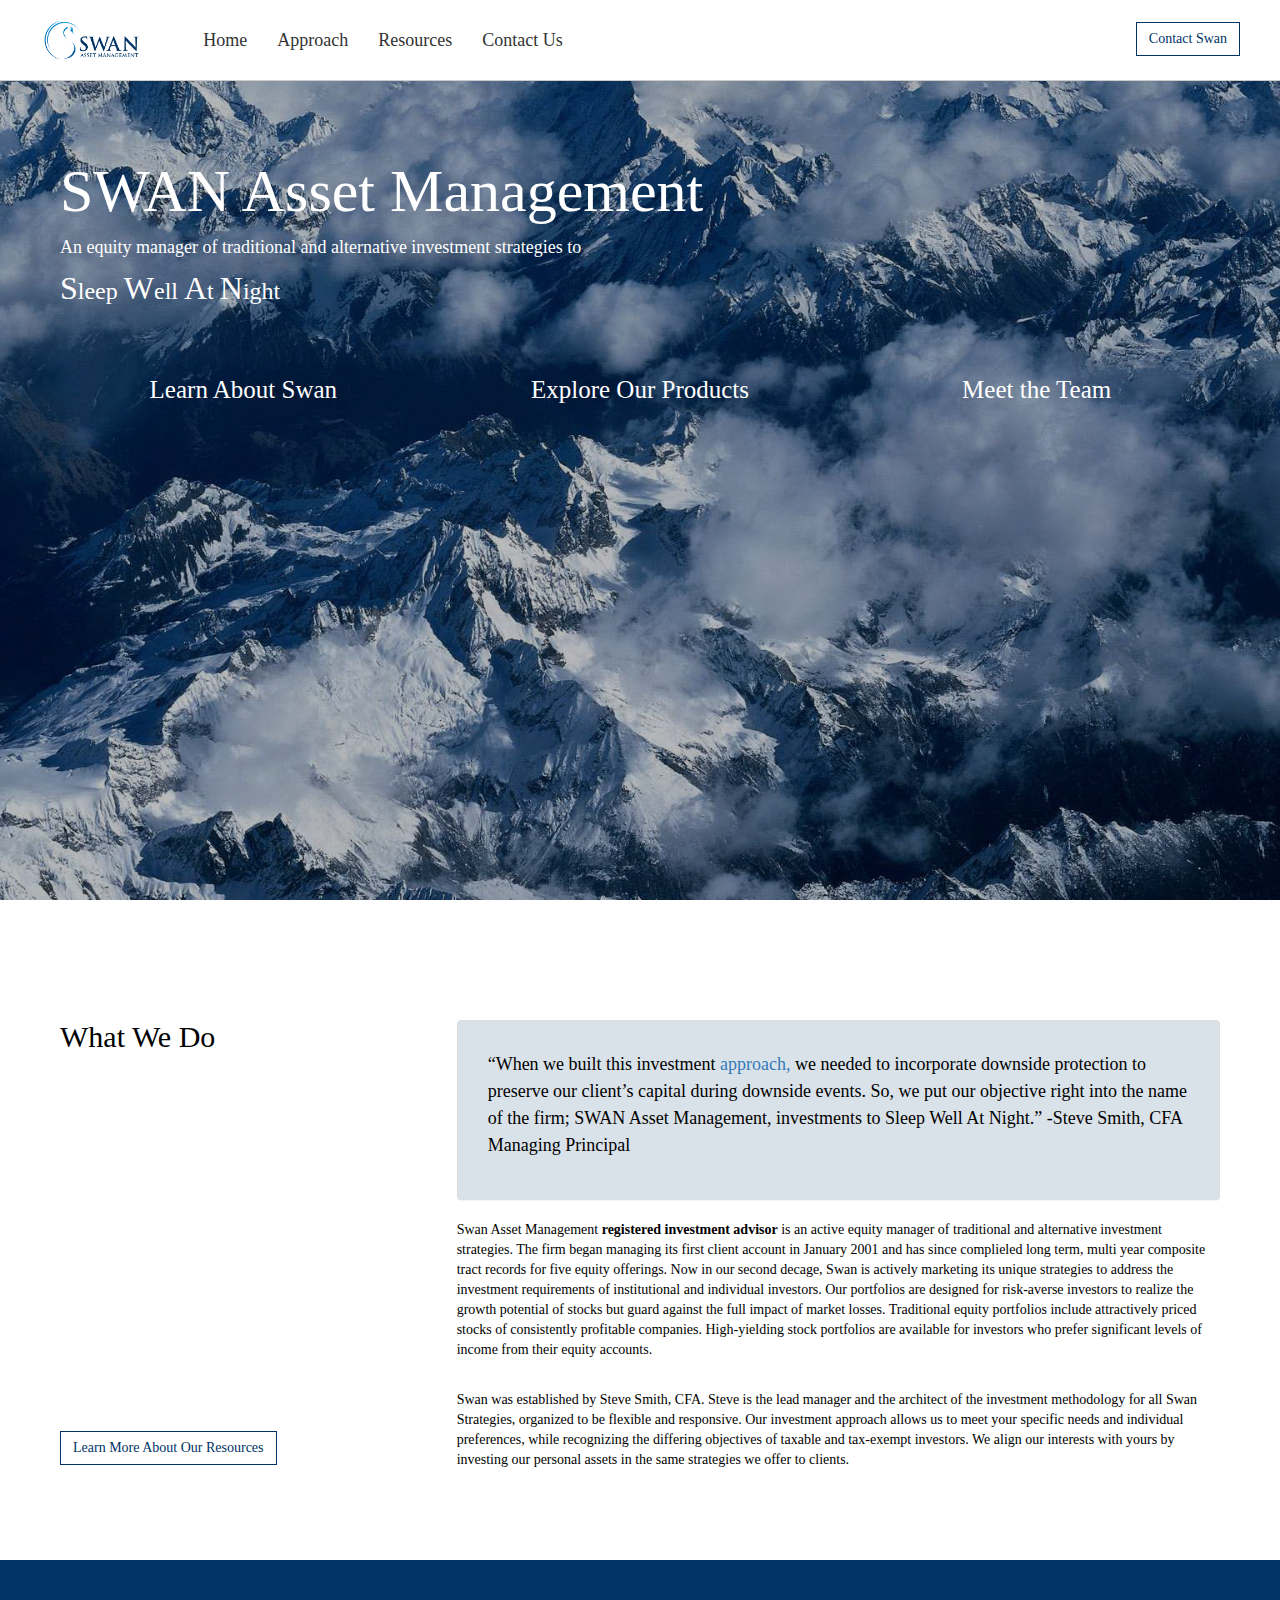
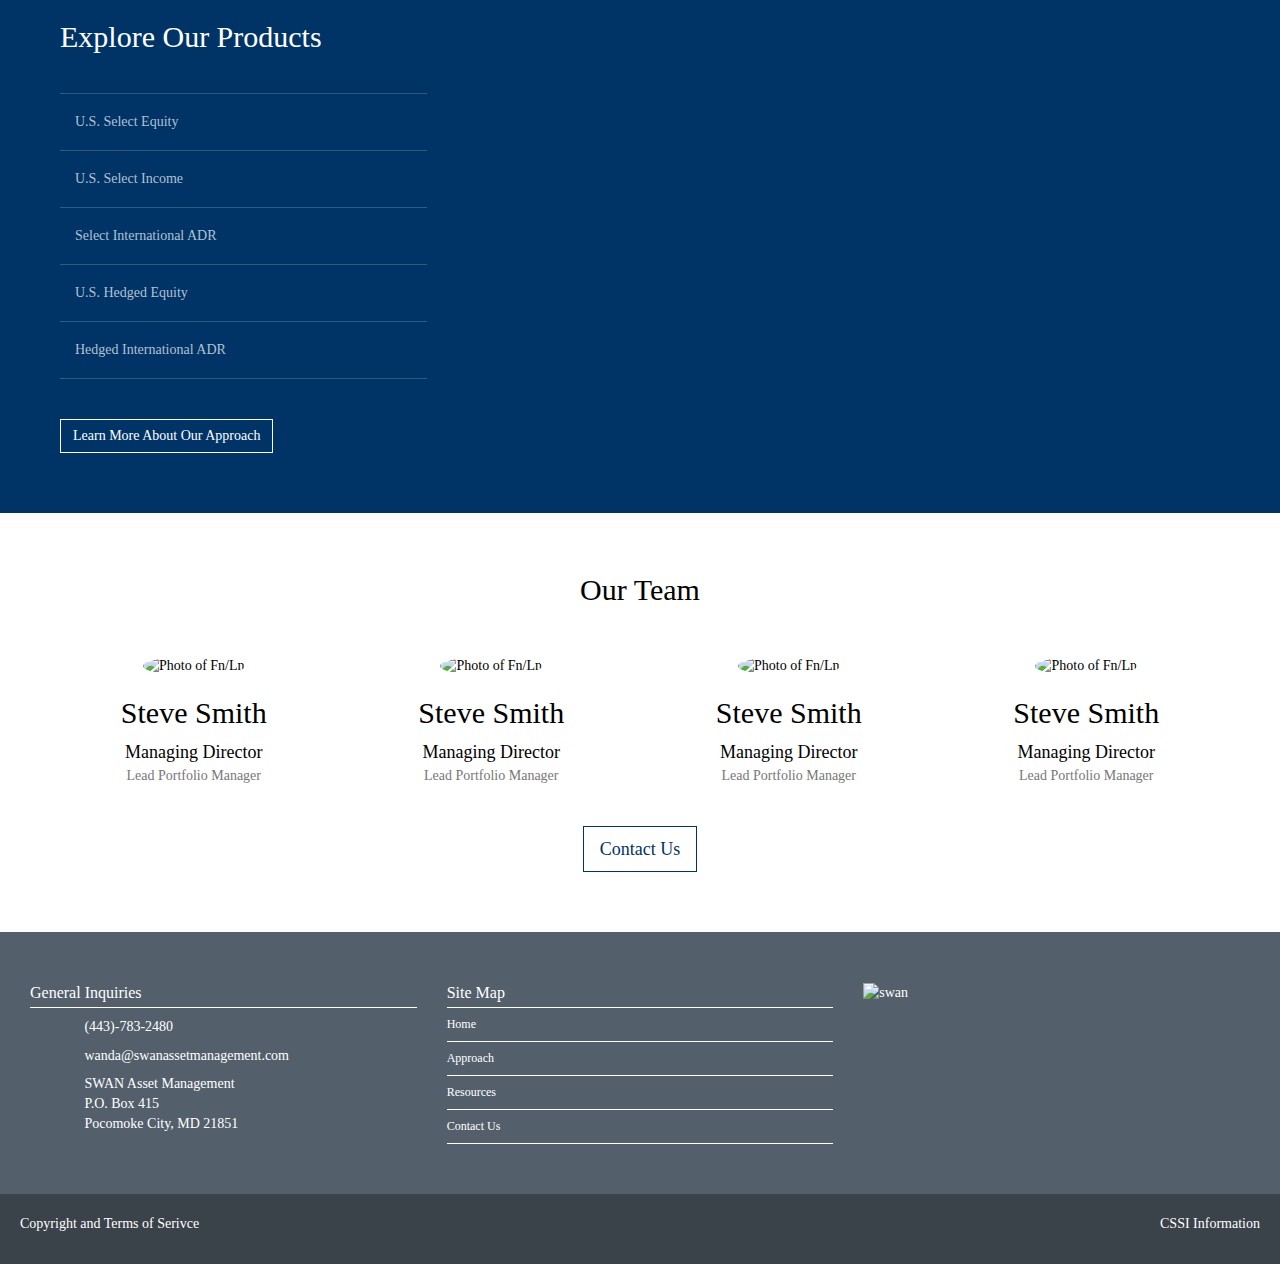
==== index.html @ 10f2a2ac "footer logo fix" ====
<!DOCTYPE html>
<html lang="en">
<head>
    <meta charset="utf-8">
    <meta http-equiv="X-UA-Compatible" content="IE=edge">
    <meta name="viewport" content="width=device-width, initial-scale=1">
    <!-- The above 3 meta tags *must* come first in the head; any other head content must come *after* these tags -->
    <meta name="description" content="">
    <meta name="author" content="">
    <!--<link rel="apple-touch-icon" sizes="57x57" href="/apple-icon-57x57.png">-->
    <!--<link rel="apple-touch-icon" sizes="60x60" href="/apple-icon-60x60.png">-->
    <!--<link rel="apple-touch-icon" sizes="72x72" href="/apple-icon-72x72.png">-->
    <!--<link rel="apple-touch-icon" sizes="76x76" href="/apple-icon-76x76.png">-->
    <!--<link rel="apple-touch-icon" sizes="114x114" href="/apple-icon-114x114.png">-->
    <!--<link rel="apple-touch-icon" sizes="120x120" href="/apple-icon-120x120.png">-->
    <!--<link rel="apple-touch-icon" sizes="144x144" href="/apple-icon-144x144.png">-->
    <!--<link rel="apple-touch-icon" sizes="152x152" href="/apple-icon-152x152.png">-->
    <!--<link rel="apple-touch-icon" sizes="180x180" href="/apple-icon-180x180.png">-->
    <!--<link rel="icon" type="image/png" sizes="192x192"  href="/android-icon-192x192.png">-->
    <!--<link rel="icon" type="image/png" sizes="32x32" href="/favicon-32x32.png">-->
    <!--<link rel="icon" type="image/png" sizes="96x96" href="/favicon-96x96.png">-->
    <!--<link rel="icon" type="image/png" sizes="16x16" href="/favicon-16x16.png">-->
    <!--<link rel="manifest" href="/manifest.json">-->
    <!--<meta name="msapplication-TileColor" content="#ffffff">-->
    <!--<meta name="msapplication-TileImage" content="/ms-icon-144x144.png">-->
    <!--<meta name="theme-color" content="#ffffff">-->

    <title>Swan Asset Management</title>

    <!-- Bootstrap core CSS -->
    <link href="css/reset.css" rel="stylesheet">
    <!--<link href="https://fonts.googleapis.com/css?family=Roboto:300,400" rel="stylesheet">-->
    <link href="libraries/font-awesome/css/font-awesome.min.css" rel="stylesheet">
    <link href="css/bootstrap.min.css" rel="stylesheet">
    <link href="css/swan-styles.css" rel="stylesheet">
    <style>
        .data .col-sm-8 {
            position: relative;
        }
        .se-bio {
            position: absolute;
            background: #003366;
            bottom:40px;
            right:20px;
            width:75%;
            padding:10px 10px 150px 10px;
        }
    </style>
</head>

<body>

<nav id="mainNav" class="navbar navbar-default navbar-fixed-top">
    <div class="container-fluid" style="padding:0 40px;">
        <!-- Brand and toggle get grouped for better mobile display -->
        <div class="navbar-header">
            <button type="button" class="navbar-toggle collapsed" data-toggle="collapse" data-target="#bs-example-navbar-collapse-1">
                <span class="sr-only">Toggle navigation</span>
                <span class="icon-bar"></span>
                <span class="icon-bar"></span>
                <span class="icon-bar"></span>
            </button>
            <a class="navbar-brand page-scroll" href="/index.html"><img height="50" src="img/swan-logos/Swan.png"></a>
        </div>

        <!-- Collect the nav links, forms, and other content for toggling -->
        <div class="collapse navbar-collapse" id="bs-example-navbar-collapse-1">
            <ul class="nav navbar-nav navbar-left">
                <li>
                    <a href="index.html">Home</a>
                </li>
                <li>
                    <a href="approach.html">Approach</a>
                </li>
                <li>
                    <a href="resources.html">Resources</a>
                </li>
                <li>
                    <a href="contactus.html">Contact Us</a>
                </li>
            </ul>
            <a class="btn btn-primary navButton pull-right" href="contactus.html" role="button">Contact Swan</a>
        </div>
        <!-- /.navbar-collapse -->
    </div>
    <!-- /.container-fluid -->
</nav>
<div class="container-fluid">
    <div class="jumbotron jumbotron-main">
        <div class="row" style="margin-top: 50px;">
            <div class="col-lg-12">
                <h2>SWAN Asset Management</h2>
                <h4>An equity manager of traditional
                    and alternative investment strategies to</h4>
                <!--<h4>to</h4>-->
                    <h3> <span>S</span>leep <span>W</span>ell
                        <span>A</span>t <span>N</span>ight</h3>
            </div>
        </div>
        <div class="row index-nav">
            <div class="col-sm-4 text-center">
                <i class="fa fa-search fa-5x"></i>
                <h2>Learn About Swan</h2>
            </div>
            <div class="col-sm-4 text-center">
                <i class="fa fa-bar-chart fa-5x"></i>
                <h2>Explore Our Products</h2>
            </div>
            <div class="col-sm-4 text-center">
                <i class="fa fa-users fa-5x"></i>
                <h2>Meet the Team</h2>
            </div>
        </div>
        <!--<div class="row">-->
            <!--<ul class="nav nav-pills nav-justified text-center">-->
                <!--<li>-->
                    <!--<p id="iconicWord">Swan</p>-->
                    <!--<br>-->
                    <!--<h2>Learn About Us</h2>-->
                    <!--<br>-->
                <!--</li>-->
                <!--<li>-->
                    <!--<img src="img/chart.png">-->
                    <!--<h2>Explore the Data</h2>-->
                    <!--<br>-->
                <!--</li>-->
                <!--<li>-->
                    <!--<img src="img/team.png" alt="team icon">-->
                    <!--<h2>Meet the Team</h2>-->
                    <!--<br>-->
                <!--</li>-->
            <!--</ul>-->
        <!--</div>-->
    </div>
    <!--<div class="divider"></div>-->
    <div class="section bg-secondary aboutus">
        <div class="row">
            <div class="col-sm-4">
                <h2>What We Do</h2>
                <!--<img src="img/swan-logos/Logo.png" alt="" style="width:70%;margin-top:20px;">-->
            </div>
            <div class="col-sm-8 text-left">
                <div class="panel panel-default panel-quote">
                    <div class="panel-body">
                        <h4>“When we built this investment <a href="approach.html">approach,</a> we needed to incorporate downside protection to preserve our client’s capital during downside events. So, we put our objective right into the name of the firm; SWAN Asset Management, investments to Sleep Well At Night.”
                            <span   ass="pull-right">-Steve Smith, CFA Managing Principal</span></h4>
                    </div>
                </div>
                <p>
                    Swan Asset Management <b>registered investment advisor</b> is an active equity manager of traditional and alternative investment strategies. The firm began managing its first client account in January 2001 and has since complieled long term, multi year composite tract records for five equity offerings.
                    Now in our second decage, Swan is actively marketing its
                    unique strategies to address the investment requirements of institutional and individual
                    investors. Our portfolios are designed for risk-averse investors to realize the growth
                    potential of stocks but guard against the full impact of market losses. Traditional equity
                    portfolios include attractively priced stocks of consistently profitable companies.
                    High-yielding stock portfolios are available for investors who prefer significant levels
                    of income from their equity accounts.
                    <br>
                </p>
                <p>
                    <br>
                    Swan was established by Steve Smith, CFA. Steve is the lead manager and the architect of the investment methodology for all Swan Strategies,
                    organized to be flexible and responsive. Our investment approach allows us to meet
                    your specific needs and individual preferences, while recognizing the differing objectives of
                    taxable and tax-exempt investors. We align our interests with yours by investing our personal
                    assets in the same strategies we offer to clients.
                </p>
            </div>
        </div>
        <a class="btn btn-primary servicesButton" href="resources.html">Learn More About Our Resources</a>
    </div>
    <div class="section bg-primary data">
        <div class="row">

            <div class="col-sm-4">
                <h2>Explore Our Products</h2>
                <div class="list-group">
                    <a href="javascript:void(0)" class="list-group-item select-equity" id="1">U.S. Select Equity <i class="fa fa-angle-right"></i></a>
                    <a href="javascript:void(0)" class="list-group-item select-income" id="2">U.S. Select Income<i class="fa fa-angle-right"></i></a>
                    <a href="javascript:void(0)" class="list-group-item int-adr" id="3">Select International ADR<i class="fa fa-angle-right"></i></a>
                    <a href="javascript:void(0)" class="list-group-item hedged-equity" id="4">U.S. Hedged Equity<i class="fa fa-angle-right"></i></a>
                    <a href="javascript:void(0)" class="list-group-item hedged-adr" id="5">Hedged International ADR<i class="fa fa-angle-right"></i></a>
                </div>
                <a class="btn btn-default" href="approach.html">Learn More About Our Approach</a>
            </div>
            <div class="col-sm-8">
                <div id="container" style="min-width: 310px; height: 400px;width: 100%; margin: 0 auto;margin-top:30px;"></div>
                <div class="se-bio bio-1" style="display: none;">
                    <p><b>Swan 16% higher than the average</b></p>
                    Swan was established by Steve Smith, CFA. Steve is the lead manager and the architect of the investment methodology for all Swan Strategies,
                    organized to be flexible and responsive. Our investment approach allows us to meet
                    your specific needs and individual preferences.
                    <a href="javascript:void(0)" class="show-all" style="display:block;color:white;margin-top:5px;font-size:18px;">Go Back to Full Chart</a>
                </div>
                <div class="se-bio bio-2" style="display: none;">
                    <p><b>Swan 13% higher than the average</b></p>
                    Swan was established by Steve Smith, CFA. Steve is the lead manager and the architect of the investment methodology for all Swan Strategies,
                    organized to be flexible and responsive. Our investment approach allows us to meet
                    your specific needs and individual preferences.
                    <a href="javascript:void(0)" class="show-all" style="display:block;color:white;margin-top:5px;font-size:18px;">Go Back to Full Chart</a>
                </div>
                <div class="se-bio bio-3" style="display: none;">
                    <p><b>Swan 5% higher than the average</b></p>
                    Swan was established by Steve Smith, CFA. Steve is the lead manager and the architect of the investment methodology for all Swan Strategies,
                    organized to be flexible and responsive. Our investment approach allows us to meet
                    your specific needs and individual preferences.
                    <a href="javascript:void(0)" class="show-all" style="display:block;color:white;margin-top:5px;font-size:18px;">Go Back to Full Chart</a>
                </div>
                <div class="se-bio bio-4" style="display: none;">
                    <p><b>Swan 10% higher than the average</b></p>
                    Swan was established by Steve Smith, CFA. Steve is the lead manager and the architect of the investment methodology for all Swan Strategies,
                    organized to be flexible and responsive. Our investment approach allows us to meet
                    your specific needs and individual preferences.
                    <a href="javascript:void(0)" class="show-all" style="display:block;color:white;margin-top:5px;font-size:18px;">Go Back to Full Chart</a>
                </div>
                <div class="se-bio bio-5" style="display: none;">
                    <p><b>Swan 19% higher than the average</b></p>
                    Swan was established by Steve Smith, CFA. Steve is the lead manager and the architect of the investment methodology for all Swan Strategies,
                    organized to be flexible and responsive. Our investment approach allows us to meet
                    your specific needs and individual preferences.
                    <a href="javascript:void(0)" class="show-all" style="display:block;color:white;margin-top:5px;font-size:18px;">Go Back to Full Chart</a>
                </div>
            </div>
        </div>
    </div>
    <div class="section bg-secondary team text-center">
        <h2 class="text-center">Our Team</h2>
        <div class="row text-center">
            <div class="col-sm-3">
                <img src="img/kevin.jpg" alt="Photo of Fn/Ln" class="img-circle" width="100%">
                <h2>Steve Smith</h2>
                <h4 style="margin:0;">Managing Director</h4>
                <p class="text-muted">Lead Portfolio Manager</p>
            </div>
            <div class="col-sm-3">
                <img src="img/kevin.jpg" alt="Photo of Fn/Ln" class="img-circle" width="100%">
                <h2>Steve Smith</h2>
                <h4 style="margin:0;">Managing Director</h4>
                <p class="text-muted">Lead Portfolio Manager</p>
            </div>
            <div class="col-sm-3">
                <img src="img/kevin.jpg" alt="Photo of Fn/Ln" class="img-circle" width="100%">
                <h2>Steve Smith</h2>
                <h4 style="margin:0;">Managing Director</h4>
                <p class="text-muted">Lead Portfolio Manager</p>
            </div>
            <div class="col-sm-3">
                <img src="img/kevin.jpg" alt="Photo of Fn/Ln" class="img-circle" width="100%">
                <h2>Steve Smith</h2>
                <h4 style="margin:0;">Managing Director</h4>
                <p class="text-muted">Lead Portfolio Manager</p>
            </div>
            <!--<div class="col-sm-3 col-sm-offset-2">-->
                <!--<img src="img/prospect-logo-size.png" alt="Procpect Marketers Logo" class="img-responsive" width="100%">-->
                <!--<h2>Prospect Marketers</h2>-->
                <!--<h4>Kevin Walsh Managing Director</h4>-->
                <!--<h4>Managing Director</h4>-->
            <!--</div>-->
            <!--<div class="col-sm-3">-->
                <!--<img src="img/cssi-logo-only.png" alt="CSSI logo" class="img-responsive" width="100%">-->
                <!--<h2>CSSI</h2>-->
                <!--<h4>Director, Marketing</h4>-->
            <!--</div>-->
        </div>
        <div class="text-center" style="margin-top:30px;">
            <a href="#" class="btn btn-primary btn-lg">Contact Us</a>
        </div>
    </div>

</div>
<footer class="footer">
    <div class="footer-wrapper">
        <div class="row">
            <div class="col-sm-4 general">
                <div class="footer-heading">General Inquiries</div>
                <div class="footer-general row">
                    <div class="col-xs-2 text-left">
                        <i class="fa fa-phone fa-2x"></i>
                    </div>
                    <div class="col-xs-10 no-padding-left">
                        (443)-783-2480
                    </div>
                </div>
                <div class="footer-general row">
                    <div class="col-xs-2 text-left">
                        <i class="fa fa-envelope fa-2x"></i>
                    </div>
                    <div class="col-xs-10 no-padding-left">
                        <a href="mailto:wanda@swanassetmanagement.com" class="ftr">wanda@swanassetmanagement.com</a>
                    </div>
                </div>
                <div class="footer-general row">
                    <div class="col-xs-2 text-left">
                        <i class="fa fa-map-marker fa-2x"></i>
                    </div>
                    <div class="col-xs-10 no-padding-left">
                        SWAN Asset Management<br>
                        P.O. Box 415<br>
                        Pocomoke City, MD 21851
                    </div>
                </div>

            </div>

            <div class="col-sm-4">
                <div class="footer-heading">Site Map</div>
                <div class="footer-text"><a href="index.html" class="ftr">Home</a></div>
                <div class="footer-text"><a href="approach.html" class="ftr">Approach</a></div>
                <div class="footer-text"><a href="resources.html" class="ftr">Resources</a></div>
                <div class="footer-text"><a href="contactus.html" class="ftr">Contact Us</a></div>
            </div>

            <div class="col-sm-4">
                <div style="margin: 0 0 0 0;color: white;">
                    <img src="img/swan-logos/Swan-all-white.png" style="width:100%;" alt="swan">
                    <!--<h4>"We let you sleep well at night in a world of uncertainty"</h4>-->
                </div>
            </div>
        </div>
        <!--<div class="container">-->
            <!---->

            <!--&lt;!&ndash;<div class="row">&ndash;&gt;-->
                <!--&lt;!&ndash;<div class="col-lg-12" style="text-align: center;color: #ffffff;">&ndash;&gt;-->
                    <!--&lt;!&ndash;<div style="font-size:9pt;padding: 30px 0 10px 0">Copyright and Terms of Service</div>&ndash;&gt;-->
                <!--&lt;!&ndash;</div>&ndash;&gt;-->
            <!--&lt;!&ndash;</div>&ndash;&gt;-->

        <!--</div>-->

    </div>
    <div class="footer-banner">
        <div class="row">
            <div class="col-sm-4">
                <p style="margin:0;">Copyright and Terms of Serivce</p>
            </div>
            <div class="col-sm-8 text-right">
                <p>CSSI Information</p>
            </div>
        </div>
    </div>
</footer>


<!-- Bootstrap core JavaScript
================================================== -->
<!-- Placed at the end of the document so the pages load faster -->
<script src="js/jquery-2.1.4.js"></script>
<!--<script>window.jQuery || document.write('<script src="../../assets/js/vendor/jquery.min.js"><\/script>')</script>-->
<script src="js/bootstrap.min.js"></script>
<script src="js/highcharts.js"></script>

<!-- IE10 viewport hack for Surface/desktop Windows 8 bug -->
<!--<script src="../../assets/js/ie10-viewport-bug-workaround.js"></script>-->

<script>
    $(function () {

        $('#mainNav').affix({
            offset: {
                top: 100
            }
        });

        var chart;
        $(document).ready(function() {
            chart = new Highcharts.Chart({
                chart: {
                    backgroundColor:'rgba(255, 255, 255, 0.0)',
                    type: 'column',
                    renderTo: 'container'
                },
                colors: ['#f1f1f1', '#325b84', '#7f99b2', '#ccd6e0'],
                title: {
                    text: '2015 Yearly Portfolio Performance',
                    x: 10,
                    style: {
                        color: '#fff',
                        font: '300 16px "Helvetica Neue", Verdana, sans-serif'
                    }
                },
                xAxis: {
                    categories: ['U.S. Select Equity', 'U.S. Select Income', 'Select International ADR', 'U.S. Hedged Equity', 'Hedged International ADR'],
                    labels: {
                        style: {
                            color: '#fff',
                            font: '300 13px "Helvetica Neue", Verdana, sans-serif'
                        }
                    },
                    lineWidth: 0,
                    minorGridLineWidth: 0,
                    lineColor: 'transparent',
                    minorTickLength: 0,
                    tickLength: 0
                },
                yAxis: {
                    title: {
                        text: null
                    },
                    labels: {
                        enabled: false
                    },
                    gridLineColor: 'transparent',
                    plotLines: [{
                        value: 0,
                        width: 1,
                        color: '#fff'
                    }]
                },
                tooltip: {
                    valueSuffix: '$'
                },
                legend: {
                    borderWidth: 0,
                    itemStyle: {
                        color: '#fff',
                        font: '300 13px "Helvetica Neue", Verdana, sans-serif'
                    }
                },
                credits: {
                    enabled: false
                },
                series: [{
                    name: 'S&P 500',
                    data: [60,50,60,45,70],
                    index: 1
                }, {
                    name: 'Swan',
                    data: [50,90,30,15,40],
                    index: 2
                }, {
                    name: 'S&P ADR',
                    data: [80,24,90,12,66],
                    index: 3
                }]
            });
            $(".show-all").click(function(){
                $('.se-bio').hide();
                chart.series[0].update({
                    data: [60,50,60,45,70]
                });
                chart.series[1].update({
                    data: [50,90,30,15,40]
                });
                chart.series[2].update({
                    data: [80,24,90,12,66]
                });
                chart.xAxis[0].update({
                    categories: ['U.S. Select Equity', 'U.S. Select Income', 'Select International ADR', 'U.S. Hedged Equity', 'Hedged International ADR']
                });
            });
            $("#1").click(function(){
                chart.series[0].update({
                    data: [60,0,0,0,0]
                });
                chart.series[1].update({
                    data: [50,0,0,0,0]
                });
                chart.series[2].update({
                    data: [80,0,0,0,0]
                });
                chart.xAxis[0].update({
                    categories: ['U.S. Select Equity', 'U.S. Select Income', 'Select International ADR', 'U.S. Hedged Equity', 'Hedged International ADR']
                });
                $('.se-bio').hide();
                $('.bio-1').show();
            });
            $("#2").click(function(){
                chart.series[0].update({
                    data: [50,0,0,0,0]
                });
                chart.series[1].update({
                    data: [90,0,0,0,0]
                });
                chart.series[2].update({
                    data: [24,0,0,0,0]
                });
                chart.xAxis[0].update({
                    categories: ['U.S. Select Income', 'U.S. Select Income', 'Select International ADR', 'U.S. Hedged Equity', 'Hedged International ADR']
                });
                $('.se-bio').hide();
                $('.bio-2').show();
            });
            $("#3").click(function(){
                chart.series[0].update({
                    data: [60,0,0,0,0]
                });
                chart.series[1].update({
                    data: [30,0,0,0,0]
                });
                chart.series[2].update({
                    data: [90,0,0,0,0]
                });
                chart.xAxis[0].update({
                    categories: ['Select International ADR', 'U.S. Select Income', 'Select International ADR', 'U.S. Hedged Equity', 'Hedged International ADR']
                });
                $('.se-bio').hide();
                $('.bio-3').show();
            });
            $("#4").click(function(){
                chart.series[0].update({
                    data: [45,0,0,0,0]
                });
                chart.series[1].update({
                    data: [15,0,0,0,0]
                });
                chart.series[2].update({
                    data: [12,0,0,0,0]
                });
                chart.xAxis[0].update({
                    categories: ['U.S. Hedged Equity', 'U.S. Select Income', 'Select International ADR', 'U.S. Hedged Equity', 'Hedged International ADR']
                });
                $('.se-bio').hide();
                $('.bio-4').show();
            });
            $("#5").click(function(){
                chart.series[0].update({
                    data: [70,0,0,0,0]
                });
                chart.series[1].update({
                    data: [40,0,0,0,0]
                });
                chart.series[2].update({
                    data: [66,0,0,0,0]
                });
                chart.xAxis[0].update({
                    categories: ['Hedged International ADR', 'U.S. Select Income', 'Select International ADR', 'U.S. Hedged Equity', 'Hedged International ADR']
                });
                $('.se-bio').hide();
                $('.bio-5').show();
            });
        });
    });
</script>
</body>
</html>
---- css/swan-styles.css ----
/* Sticky footer styles
-------------------------------------------------- */
html {
  position: relative;
  min-height: 100%;
}
body {
  /* Margin bottom by footer height */
  margin-bottom: 60px;
  font-family: "Open Sans", "Helvetica Neue", Serif ;
  font-weight:300;
  color: #535f6b;
}

.no-padding-left {
  padding-left:0px;
}
.footer {
  position: absolute;
  bottom: 0;
  width: 100%;
  /* Set the fixed height of the footer here */
  height: 60px;
  /*background-color: #f5f5f5;*/
}

.footer-wrapper {
  width:100%;
  padding:50px 30px;
  background:#535f6b;

}

.footer-banner {
  padding:20px;
  background: #3A424A;
  color: white;
}

.footer .footer-wrapper .container {
  min-height:220px;
  padding:50px 0;
}

.footer .footer-wrapper .general .footer-heading {
  margin-bottom:5px;
}

.footer-heading {
  font-weight:300;
  font-size:12pt;
  color:white;
  padding: 0 0 2px 0;
  border-bottom:1px solid white;
}
.footer-text {
  font-size:9pt;
  color:white;
  border-bottom:1px solid white;
  padding: 8px 0 8px 0;
}

.footer-general {
  /*font-size:9pt;*/
  color:white;
  /*border-bottom:1px solid white;*/
  padding: 4px 0 4px 0;
}

.footer-general:first-child {
  margin-top:10px;
}

.footer-general a {
  color:white;
}

.footer-text a {
  color:white;
}

.footer .fa-5x {
  padding:0 5px;
  vertical-align: middle;
  color: white;
}

.footer .fa-2x {
  padding:0 15px 0 0;
  vertical-align: middle;

}

.h1, .h2, .h3, .h4, .h5, .h6, h1, h2, h3, h4, h5, h6 {
  font-weight: 300;
  margin-top:0;
}

.btn-default {
  -webkit-border-radius:0;
  -moz-border-radius:0;
  border-radius:0;
  border:1px solid #fff;
  background:#003366;
  color: white;
}

.btn-primary {
  -webkit-border-radius:0;
  -moz-border-radius:0;
  border-radius:0;
  border:1px solid #003366;
  background: white;
  color: #003366;
}

.navButton {
  margin-top:22px;
  box-shadow: 2px;
}

.servicesButton {
  margin-top: -85px;
}

.dataButton {
  border:1px solid #fff;
  background:#fff;
  color: #003366;
}

h3 span {
  font-size: xx-large;
}

.alternative {
  background-color: white;
}

.aboutus .row .quoteBlock {
  background-color: #f1f1f1;
  height: auto;
  z-index: 5;
  padding: 7px 15px 7px 30px;
  right: 4%;
  color: black;
  box-shadow: 1px 1px 3px rgba(55, 55, 55, .59);
}

h4 {
  line-height: 1.5;

}

h4.blue::selection {
  background: #a8d1ff;
}
h4.blue::-moz-selection {
  background: #a8d1ff;
}

.row .col-sm-4 .list-group .alternative {
   background-color: white;
   color: #003366;
}

.row .col-sm-4 .list-group .alternative:hover {
  background-color: #003366;
  color: white;
}

.col-sm-12 .btn-default {
  float: right;
  margin-left: 10px;
  margin-top: 5px;
}


/* Custom page CSS
-------------------------------------------------- */
/* Not required for template or sticky footer method. */

body > .container-fluid {
  padding: 60px 15px 0;
  padding-right:0;
  padding-left:0;
}
.container .text-muted {
  margin: 20px 0;
}

.footer > .container {
  padding-right: 15px;
  padding-left: 15px;
}

/*code {*/
  /*font-size: 80%;*/
/*}*/

.index-nav {
  color: #fff;
  margin-top:60px;
  margin-bottom:30px;
}

.jumbotron-main .index-nav h2 {
  font-size:25px;
}

.index-nav i {
  padding-bottom:15px;
}

.bg-primary {
  background:#003366;
  color:white !important;
}

.bg-secondary {
  background:white;
  color:black !important;
}


.section {
  padding:60px;
}

.list-group {
  margin-top:40px;
  margin-bottom:40px;
}

.list-group-item.active, .list-group-item.active:focus, .list-group-item.active:hover {
  z-index: 2;
  color: #fff;
  background-color: #003366;
  border-color: #325b84;
}

a.list-group-item:focus, a.list-group-item:hover, button.list-group-item:focus, button.list-group-item:hover {
  color: #555;
  text-decoration: none;
  background-color: #f5f5f5;
}

.list-group-item {
  position: relative;
  display: block;
  padding: 18px 15px;
  margin-bottom: -1px;
  background-color: #003366;
  border: 1px solid #325b84;
  border-right:0;
  border-left:0;
}

a.list-group-item, button.list-group-item {
  color: #b2c1d1;
}

.list-group-item:first-child {
  border-top-left-radius: 0;
  border-top-right-radius: 0;
}

.list-group-item:last-child {
  margin-bottom: 0;
  border-bottom-right-radius: 0;
  border-bottom-left-radius: 0;
}


.list-group .fa-angle-right {
  float: right;
  display: inline-block;
  vertical-align: middle;
}

.wrapper{position:relative;}
.bottom{position:absolute; bottom:0;}

.jumbotron-main h2 {
  font-size: 60px;
}

.jumbotron-main h1 {
  margin-bottom:0;
}

.jumbotron-main p {
  font-size: 15px;
}

.img-circle {
  margin-bottom:20px;
  margin-top:40px;
}

.container-fluid .jumbotron {
  background: url('../img/snowy-mountain.png') no-repeat center center fixed;
  -webkit-background-size: cover;
  -moz-background-size: cover;
  -o-background-size: cover;
  background-size: cover;
  /*height:80vh;*/
  -webkit-border-radius: 0;
  -moz-border-radius: 0;
  border-radius: 0;
  color: #ffffff;
  margin-bottom:0;
}

.container-fluid .jumbotron-main {
  min-height:500px;
  height:100vh;
}

.container-fluid .jumbotron-approach {
  min-height:500px;
  height:80vh;
}
.container-fluid .jumbotron-resources {
  min-height:300px;
  height:300px;
}

.container-fluid .jumbotron-resources h1 {
  margin-top:60px;
}

.container-fluid .jumbotron-contactus {

}

.container-fluid .jumbotron-contactus h1 {
  margin:60px 0;
}

.container-fluid .jumbotron-contactus .panel-heading h1 {
  font-size:30px;
}

.container-fluid .jumbotron-contactus .panel-body p {
  font-size:14px;
}

.container-fluid .jumbotron .pull-right {
  background-color: #f1f1f1;
  z-index: 5;
  margin-top: 175px;
  padding: 20px 20px 20px 20px;
  left: 5%;
  color: black;
  height: auto;
  box-shadow: 1px 0px 5px rgba(255, 255, 255, 0.58)
}

#resourcesTab {
  margin-top: 240px;
}

.section .row .col-sm-8 .col-sm-12 {
  background-color: #d8f0e2;
  z-index: 5;
  margin-top: 0px;
  margin-bottom: 30px;
  padding: 20px;
  left: 0%;
  color: black;
  height: auto;
  box-shadow: 1px 1px 3px rgba(55, 55, 55, .59);
}

.panel-quote {
  background: #DAE2E9;
  padding:15px;
}
/*.section .row .col-sm-8 .col-sm-12 {*/
  /*background-color: #d8f0e2;*/
  /*z-index: 5;*/
  /*margin-top: 0px;*/
  /*margin-bottom: 30px;*/
  /*padding: 20px;*/
  /*left: 0;*/
  /*color: black;*/
  /*height: auto;*/
  /*box-shadow: 1px 1px 3px rgba(55, 55, 55, .59);*/

/*}*/
/*.row .col-sm-4, img {*/
  /*display: inline-block !important;*/
  /*margin-bottom: 10px;*/
/*}*/


/*.swanInfoSheet {*/
  /*background-color: #f1f1f1;*/
  /*margin-top: 20px;*/
  /*margin-bottom: 20px;*/
  /*padding: 20px;*/
  /*color: black;*/
  /*height: auto;*/
  /*box-shadow: 1px 1px 3px rgba(55, 55, 55, .59);*/

/*}*/

/*.quarterlyEarnings {*/
  /*margin-top: 20px;*/
  /*margin-bottom: 20px;*/
  /*padding: 20px;*/
  /*color: white !important;*/
  /*background-color: #003366 !important;*/
  /*height: auto;*/
  /*box-shadow: 1px 1px 3px rgba(55, 55, 55, .59);*/

/*}*/
/*.row .quarterlyEarnings .years {*/
  /*padding-right: 0px;*/
  /*padding-left: 0px;*/

/*}*/

/*.row .quarterlyEarnings h1 {*/
  /*font-weight: 600;*/
  /*border-bottom: 1px solid white;*/
  /*margin-bottom: 35px;*/
/*}*/

/*.row .quarterlyEarnings .quarters {*/
  /*font-weight: 600;*/
  /*display: inline;*/
  /*border-bottom: none;*/
/*}*/



/*.iframe-container {*/
  /*padding-bottom: 80%;*/
  /*padding-top: 20px; height: 0; overflow: hidden;*/
/*}*/

/*.iframe-container iframe,*/
/*.iframe-container object,*/
/*.iframe-container embed {*/
  /*position: absolute;*/
  /*top: 0;*/
  /*left: 0;*/
  /*width: 100%;*/
  /*height: 100%;*/
/*}*/

.navbar-default {
  background-color: #fff;  /*-------------------------////CHANGE THIS////-----------------------------*/
  -webkit-transition: all .35s;
  -moz-transition: all .35s;
  transition: all .35s;
  border:0;
}

.navbar-default .navbar-header .navbar-brand {
  /*text-transform: uppercase;*/
  /*font-family: 'Ek Mukta','Helvetica Neue',Arial,sans-serif;*/
  /*font-weight: 700;*/
  color: #849CA3;  /*-------------------------////CHANGE THIS////-----------------------------*/
}

.navbar-default .navbar-header .navbar-brand:hover,
.navbar-default .navbar-header .navbar-brand:focus {
  color: #eb3812;  /*-------------------------////CHANGE THIS////-----------------------------*/
}

.navbar-default .nav > li>a,
.navbar-default .nav>li>a:focus {
  /*text-transform: uppercase;*/
  font-size: 18px;
  /*font-weight: 700;*/
  color: #222;  /*-------------------------////CHANGE THIS////-----------------------------*/
}

.navbar-default .nav > li>a:hover,
.navbar-default .nav>li>a:focus:hover {
  color: #849CA3;  /*-------------------------////CHANGE THIS////-----------------------------*/
}

.navbar-default .nav > li.active>a,
.navbar-default .nav>li.active>a:focus {
  color: #849CA3 !important;  /*-------------------------////CHANGE THIS////-----------------------------*/
  background-color: #fff;
}

.navbar-default .nav > li.active>a:hover,
.navbar-default .nav>li.active>a:focus:hover {
  background-color: #fff;
}

.header-signup-button {
  color:#fff !important;
  padding-top:15px;
  padding-bottom:15px;
  margin-top:15px;
}

.header-login-button {
  color:#fff !important;
  padding-top:15px;
  padding-bottom:15px;
  margin-top:15px;
  margin-right: 15px;
}

@media(min-width:768px) {
  .navbar-default {
    /*border-color: rgba(255,255,255,.3);*/
    background-color: #fff;
    border-bottom:1px solid #ccc;
  }

  .navbar-default .navbar-header .navbar-brand {
    color: rgb(255,255,255);
  }

  .navbar-default .navbar-header .navbar-brand:hover,
  .navbar-default .navbar-header .navbar-brand:focus {
    color: #fff;
  }

  .navbar-default .nav > li>a,
  .navbar-default .nav>li>a:focus {
    color: #333;
    font-size: 18px;
  }

  .navbar-default .nav > li>a:hover,
  .navbar-default .nav>li>a:focus:hover {
    color: #849CA3;
  }

  .navbar-default.affix {
    /*border-color: rgba(34,34,34,.05);*/
    background-color: #fff;
  }

  .navbar-default.affix .navbar-header .navbar-brand {
    font-size: 14px;
    color: #849CA3;
  }

  .navbar-default.affix .navbar-header .navbar-brand:hover,
  .navbar-default.affix .navbar-header .navbar-brand:focus {
    color: #eb3812;
  }

  .navbar-default.affix .nav > li>a,
  .navbar-default.affix .nav>li>a:focus {
    color: #333;
  }

  .navbar-default.affix .nav > li>a:hover,
  .navbar-default.affix .nav>li>a:focus:hover {
    color: #849CA3;
  }

  .navbar-left {
    padding-left:30px;
  }

  .navbar-left > li > a {
    padding-top: 30px;
    padding-bottom: 30px;
  }

  .signup-btn {
    background: cornflowerblue;
    color: #fff !important;
  }
}

@media(max-width:768px) {


  .navbar-default {
    min-height: 80px;
  }

  .navbar-toggle {
    margin-top:23px;
    border-color: #849CA3 !important;
  }

  .navbar-default .navbar-toggle .icon-bar {
    background-color: #849CA3;
  }

  .navbar-default .navbar-toggle:focus, .navbar-default .navbar-toggle:hover {
    background-color: #849CA3;
    border-color: #fff !important;
  }

  .navbar-default .navbar-toggle:focus .icon-bar, .navbar-default .navbar-toggle:hover .icon-bar{
    background-color: #fff;
  }

  .navbar-default .navbar-collapse {
    border-top:0;
  }

  .navbar-right > li > a {
    margin-top:0;
    margin-bottom:15px;
  }

  .navbar-left {
    padding-left:0;
  }

  .marketing-img {
    /*margin-top:30px;*/
  }

}

.data .col-sm-8 {
  position: relative;
}
.se-bio {
  position: absolute;
  background: #003366;
  bottom:40px;
  right:20px;
  width:75%;
  padding:10px 10px 150px 10px;

}
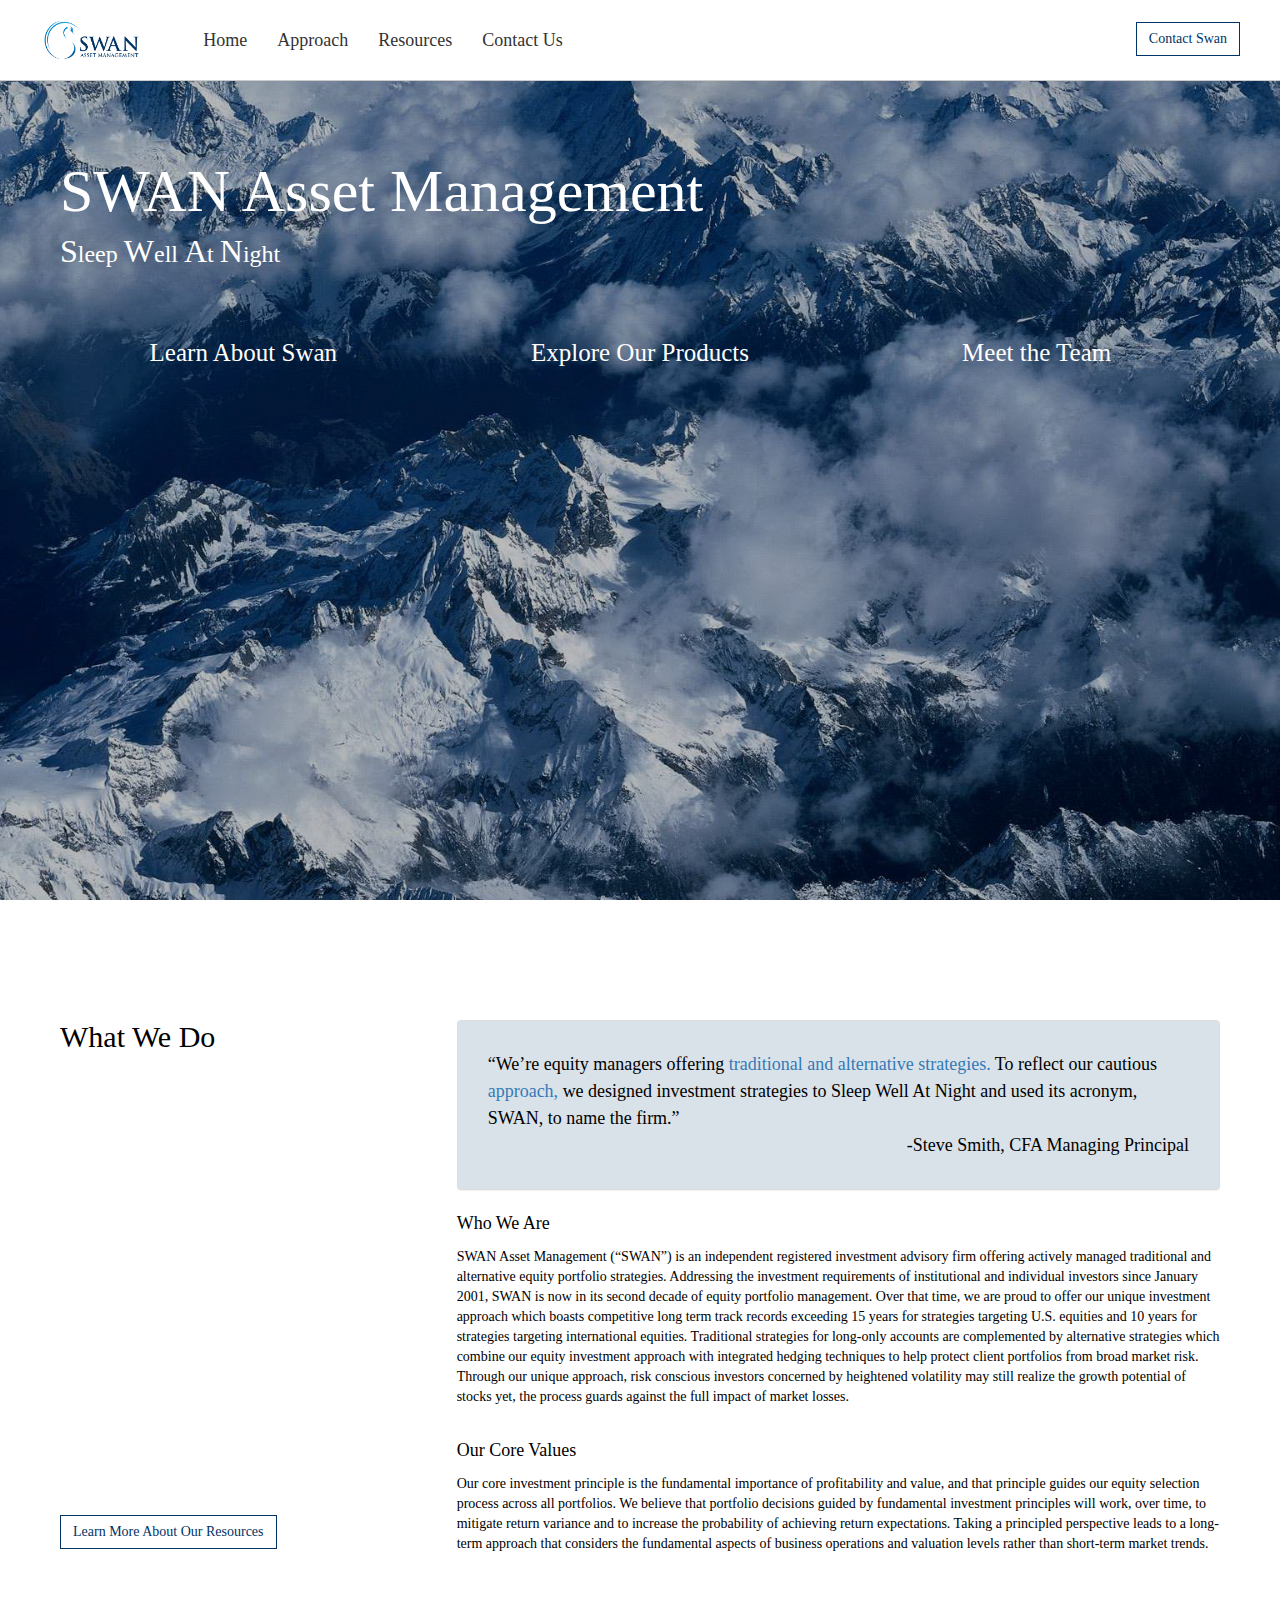
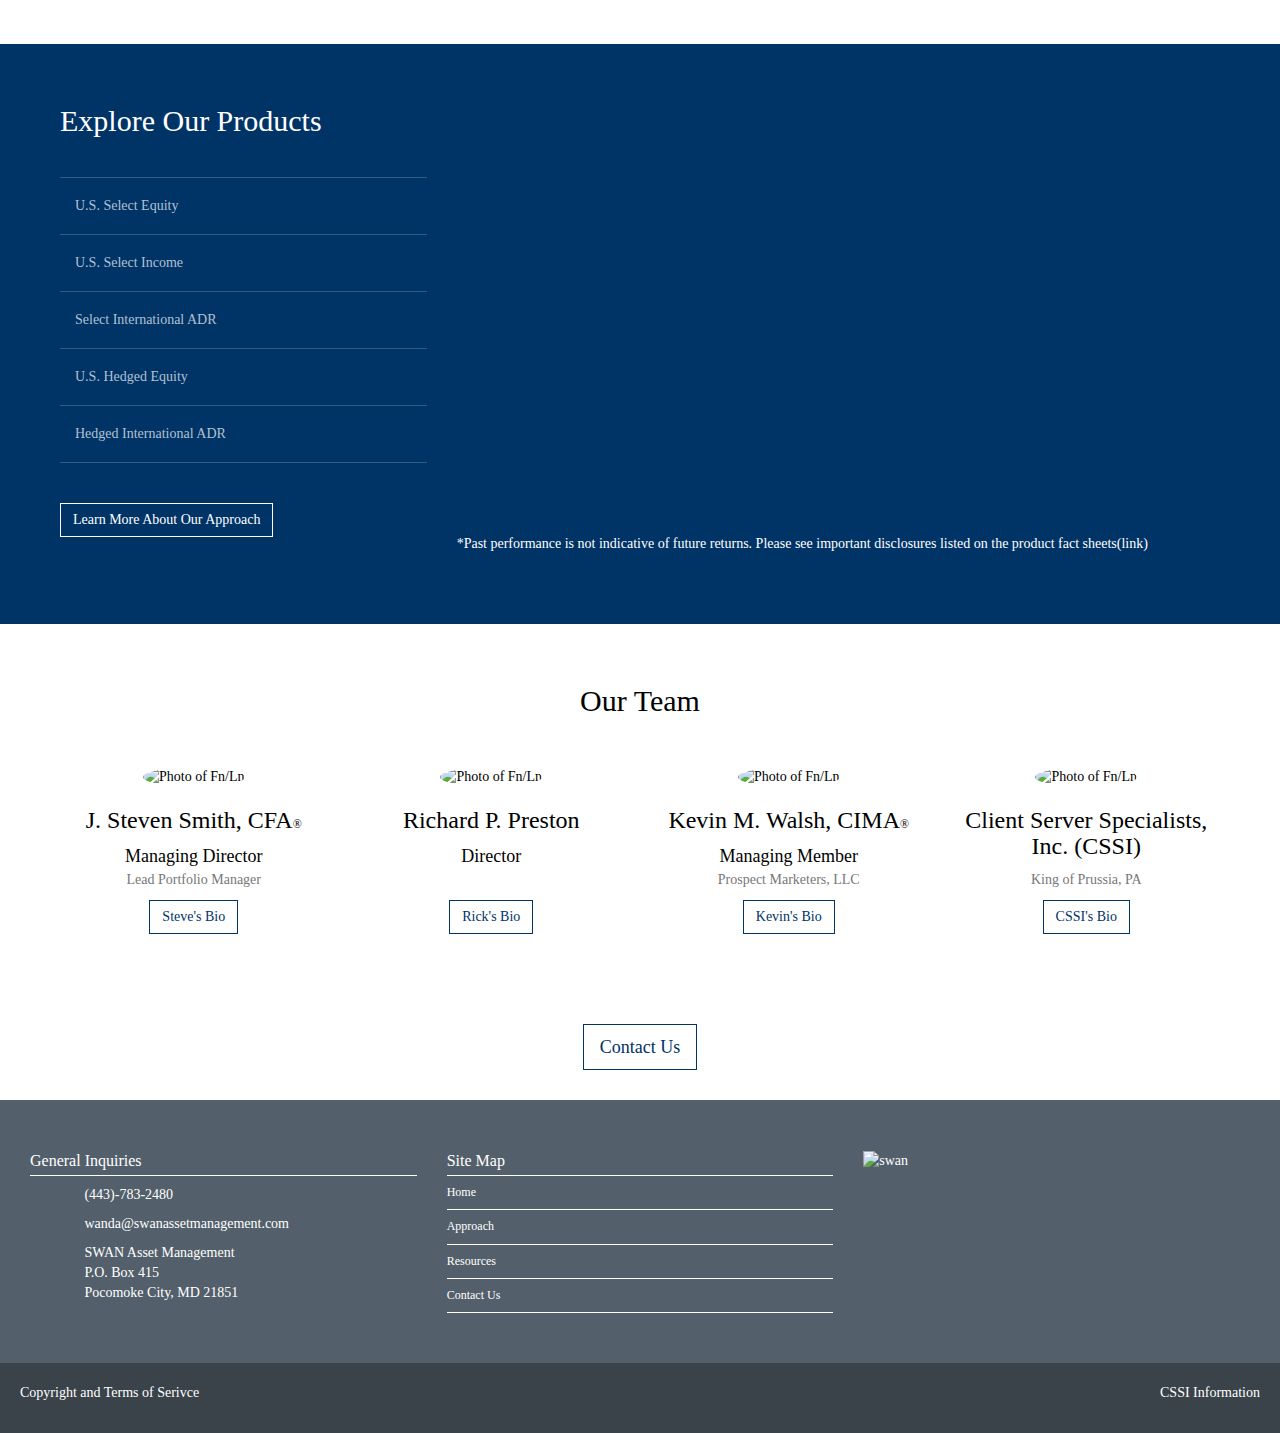
==== commit 274343c9: "implemented dad's changes: added bio collapse components, added product details to home/product page" ====
--- a/index.html
+++ b/index.html
@@ -91,8 +91,6 @@
         <div class="row" style="margin-top: 50px;">
             <div class="col-lg-12">
                 <h2>SWAN Asset Management</h2>
-                <h4>An equity manager of traditional
-                    and alternative investment strategies to</h4>
                 <!--<h4>to</h4>-->
                     <h3> <span>S</span>leep <span>W</span>ell
                         <span>A</span>t <span>N</span>ight</h3>
@@ -143,29 +141,52 @@
             <div class="col-sm-8 text-left">
                 <div class="panel panel-default panel-quote">
                     <div class="panel-body">
-                        <h4>“When we built this investment <a href="approach.html">approach,</a> we needed to incorporate downside protection to preserve our client’s capital during downside events. So, we put our objective right into the name of the firm; SWAN Asset Management, investments to Sleep Well At Night.”
-                            <span   ass="pull-right">-Steve Smith, CFA Managing Principal</span></h4>
-                    </div>
-                </div>
+                        <h4>“We’re equity managers offering <a href="approach.html">traditional and alternative strategies.</a>  To reflect our cautious <a href="approach.html">approach,</a> we designed investment strategies to Sleep Well At Night and used its acronym, SWAN, to name the firm.”
+
+                        <!--<h4>“When we built this investment <a href="approach.html">approach,</a> we needed to incorporate downside protection to preserve our client’s capital during downside events. So, we put our objective right into the name of the firm; SWAN Asset Management, investments to Sleep Well At Night.”-->
+                            <br>
+                            <span class="pull-right">-Steve Smith, CFA Managing Principal</span></h4>
+                    </div>
+                </div>
+                <h4 style="font-weight: 400;">Who We Are</h4>
                 <p>
-                    Swan Asset Management <b>registered investment advisor</b> is an active equity manager of traditional and alternative investment strategies. The firm began managing its first client account in January 2001 and has since complieled long term, multi year composite tract records for five equity offerings.
-                    Now in our second decage, Swan is actively marketing its
-                    unique strategies to address the investment requirements of institutional and individual
-                    investors. Our portfolios are designed for risk-averse investors to realize the growth
-                    potential of stocks but guard against the full impact of market losses. Traditional equity
-                    portfolios include attractively priced stocks of consistently profitable companies.
-                    High-yielding stock portfolios are available for investors who prefer significant levels
-                    of income from their equity accounts.
+                    SWAN Asset Management (“SWAN”) is an independent registered investment advisory firm offering actively managed traditional and alternative equity portfolio strategies.  Addressing the investment requirements of institutional and individual investors since January 2001, SWAN is now in its second decade of equity portfolio management.  Over that time, we are proud to offer our unique investment approach which boasts competitive long term track records exceeding 15 years for strategies targeting U.S. equities and 10 years for strategies targeting international equities.
+
+                    Traditional strategies for long-only accounts are complemented by alternative strategies which combine our equity investment approach with integrated hedging techniques to help protect client portfolios from broad market risk.  Through our unique approach, risk conscious investors concerned by heightened volatility may still realize the growth potential of stocks yet, the process guards against the full impact of market losses.
+
+                    <br>
                     <br>
                 </p>
+                <!--<p>-->
+                    <!--Swan Asset Management <b>registered investment advisor</b> is an active equity manager of traditional and alternative investment strategies. The firm began managing its first client account in January 2001 and has since complieled long term, multi year composite tract records for five equity offerings.-->
+                    <!--Now in our second decage, Swan is actively marketing its-->
+                    <!--unique strategies to address the investment requirements of institutional and individual-->
+                    <!--investors. Our portfolios are designed for risk-averse investors to realize the growth-->
+                    <!--potential of stocks but guard against the full impact of market losses. Traditional equity-->
+                    <!--portfolios include attractively priced stocks of consistently profitable companies.-->
+                    <!--High-yielding stock portfolios are available for investors who prefer significant levels-->
+                    <!--of income from their equity accounts.-->
+                    <!--<br>-->
+                <!--</p>-->
+                <h4 style="font-weight: 400;">Our Core Values</h4>
                 <p>
-                    <br>
-                    Swan was established by Steve Smith, CFA. Steve is the lead manager and the architect of the investment methodology for all Swan Strategies,
-                    organized to be flexible and responsive. Our investment approach allows us to meet
-                    your specific needs and individual preferences, while recognizing the differing objectives of
-                    taxable and tax-exempt investors. We align our interests with yours by investing our personal
-                    assets in the same strategies we offer to clients.
+                    Our core investment principle is the fundamental importance of profitability
+                    and value, and that principle guides our equity selection process across all portfolios.
+                    We believe that portfolio decisions guided by fundamental investment principles will
+                    work, over time, to mitigate return variance and to increase the probability of
+                    achieving return expectations.  Taking a principled perspective leads to a
+                    long-term approach that considers the fundamental aspects of business operations
+                    and valuation levels rather than short-term market trends.
+
                 </p>
+                <!--<p>-->
+                    <!--<br>-->
+                    <!--Swan was established by Steve Smith, CFA. Steve is the lead manager and the architect of the investment methodology for all Swan Strategies,-->
+                    <!--organized to be flexible and responsive. Our investment approach allows us to meet-->
+                    <!--your specific needs and individual preferences, while recognizing the differing objectives of-->
+                    <!--taxable and tax-exempt investors. We align our interests with yours by investing our personal-->
+                    <!--assets in the same strategies we offer to clients.-->
+                <!--</p>-->
             </div>
         </div>
         <a class="btn btn-primary servicesButton" href="resources.html">Learn More About Our Resources</a>
@@ -188,39 +209,41 @@
                 <div id="container" style="min-width: 310px; height: 400px;width: 100%; margin: 0 auto;margin-top:30px;"></div>
                 <div class="se-bio bio-1" style="display: none;">
                     <p><b>Swan 16% higher than the average</b></p>
-                    Swan was established by Steve Smith, CFA. Steve is the lead manager and the architect of the investment methodology for all Swan Strategies,
-                    organized to be flexible and responsive. Our investment approach allows us to meet
-                    your specific needs and individual preferences.
+                    Our core equity investment approach highlighting the fundamental
+                    importance of profitability and value.  We seek to invest in economically
+                    profitable, well managed businesses with meaningful competitive advantages and
+                    on purchasing these companies at prices below their intrinsic values.  Returns
+                    are typically derived from capital appreciation with yields that generally
+                    approximate market levels.
                     <a href="javascript:void(0)" class="show-all" style="display:block;color:white;margin-top:5px;font-size:18px;">Go Back to Full Chart</a>
                 </div>
                 <div class="se-bio bio-2" style="display: none;">
                     <p><b>Swan 13% higher than the average</b></p>
-                    Swan was established by Steve Smith, CFA. Steve is the lead manager and the architect of the investment methodology for all Swan Strategies,
-                    organized to be flexible and responsive. Our investment approach allows us to meet
-                    your specific needs and individual preferences.
+                    Follows a similar fundamental equity strategy as U.S. Select Equity, but there is an additional requirement for substantial income. These portfolios are designed to provide returns with a significant contribution from income based on a steady progression of rising dividend payments. The emphasis is placed much more on income than on growth. Yields on Select Income portfolios are typically much higher than market levels.
+
                     <a href="javascript:void(0)" class="show-all" style="display:block;color:white;margin-top:5px;font-size:18px;">Go Back to Full Chart</a>
                 </div>
                 <div class="se-bio bio-3" style="display: none;">
                     <p><b>Swan 5% higher than the average</b></p>
-                    Swan was established by Steve Smith, CFA. Steve is the lead manager and the architect of the investment methodology for all Swan Strategies,
-                    organized to be flexible and responsive. Our investment approach allows us to meet
-                    your specific needs and individual preferences.
+                    Adheres to our core approach emphasizing investments in economic profitability and intrinsic value while constructing portfolios of American Depositary Receipts (ADRs) of non US large companies domiciled in developed markets. Returns on Select International ADR portfolios are usually derived from growth more than income, with yields that typically approximate market levels.
+
                     <a href="javascript:void(0)" class="show-all" style="display:block;color:white;margin-top:5px;font-size:18px;">Go Back to Full Chart</a>
                 </div>
                 <div class="se-bio bio-4" style="display: none;">
                     <p><b>Swan 10% higher than the average</b></p>
-                    Swan was established by Steve Smith, CFA. Steve is the lead manager and the architect of the investment methodology for all Swan Strategies,
-                    organized to be flexible and responsive. Our investment approach allows us to meet
-                    your specific needs and individual preferences.
+                    A strategy where equity investments remain hedged against broad market risk to prevent significant losses during volatile markets.  Return stability is the goal. Our objective is to produce returns that reflect the lower volatility characteristics of bonds yet has the ability to capture higher appreciation characteristics of stocks. Margin, or leverage in the form of borrowed funds, is never used.
+
                     <a href="javascript:void(0)" class="show-all" style="display:block;color:white;margin-top:5px;font-size:18px;">Go Back to Full Chart</a>
                 </div>
                 <div class="se-bio bio-5" style="display: none;">
                     <p><b>Swan 19% higher than the average</b></p>
-                    Swan was established by Steve Smith, CFA. Steve is the lead manager and the architect of the investment methodology for all Swan Strategies,
-                    organized to be flexible and responsive. Our investment approach allows us to meet
-                    your specific needs and individual preferences.
+                    The strategy follows a similar investment approach as the SWAN’s Select International ADR but the portfolio remains hedged against the broad market to prevent significant losses during volatile periods. Return stability is the goal and investors can expect participation in rising markets without realizing significant losses during market downturns should result from this strategy.  Margin or leverage in the form of borrowed funds, is never used.
+
                     <a href="javascript:void(0)" class="show-all" style="display:block;color:white;margin-top:5px;font-size:18px;">Go Back to Full Chart</a>
                 </div>
+                <p style="font-weight: 100;">*Past performance is not indicative of future returns. Please see important disclosures listed on the product fact sheets(link)
+
+                </p>
             </div>
         </div>
     </div>
@@ -229,41 +252,124 @@
         <div class="row text-center">
             <div class="col-sm-3">
                 <img src="img/kevin.jpg" alt="Photo of Fn/Ln" class="img-circle" width="100%">
-                <h2>Steve Smith</h2>
+                <h3>J. Steven Smith, CFA<span style="font-size: .5em;">&#174;</span></h3>
                 <h4 style="margin:0;">Managing Director</h4>
                 <p class="text-muted">Lead Portfolio Manager</p>
+                <!--<p>-->
+                    <!--<button class="btn btn-primary" type="button" data-toggle="collapse" data-target="#steveBio" aria-expanded="false" aria-controls="steveBio">-->
+                        <!--Steve's Bio-->
+                    <!--</button>-->
+                <!--</p>-->
+                <!--<div class="collapse" id="steveBio">-->
+                    <!--<div class="card card-block">-->
+                        <!--Since 1978, Steve compiled over 35 years of experience in securities analysis, corporate valuation and portfolio management.  Prior to founding SWAN, Steve managed nearly $20 billion of assets as an investment committee member at Nuveen Investments in Radnor, PA.  Previously, he worked as an investment banker at Morgan Stanley and at Shearson Lehman Brothers, and was Treasurer at Harman International Industries.  Steve received his MBA from the Tuck School at Dartmouth and earned an economics degree from Williams College.-->
+                    <!--</div>-->
+                <!--</div>-->
             </div>
             <div class="col-sm-3">
                 <img src="img/kevin.jpg" alt="Photo of Fn/Ln" class="img-circle" width="100%">
-                <h2>Steve Smith</h2>
-                <h4 style="margin:0;">Managing Director</h4>
-                <p class="text-muted">Lead Portfolio Manager</p>
+                <h3>Richard P. Preston</h3>
+                <h4 style="margin:0;">Director</h4>
+                <!--<p>-->
+                    <!--<button class="btn btn-primary" type="button" data-toggle="collapse" data-target="#rickBio" aria-expanded="false" aria-controls="rickBio">-->
+                        <!--Rick's Bio-->
+                    <!--</button>-->
+                <!--</p>-->
+                <!--<div class="collapse" id="rickBio">-->
+                    <!--<div class="card card-block">-->
+                        <!--Rick has been involved in the securities industry for nearly 30 years and assists with portfolio management efforts.  Before joining SWAN, he was a registered representative and First Vice President at Wells Fargo Advisors, and was branch manager of the First Union Securities office in Augusta, Georgia.  He continues to serve as a FINRA Registered Arbitrator.  A lifelong tennis player, Rick won an SEC doubles title at the University of Tennessee, was national court tennis champion in the 60 year-old age group, and was president of the Aiken Tennis Club.-->
+                    <!--</div>-->
+                <!--</div>-->
             </div>
             <div class="col-sm-3">
                 <img src="img/kevin.jpg" alt="Photo of Fn/Ln" class="img-circle" width="100%">
-                <h2>Steve Smith</h2>
-                <h4 style="margin:0;">Managing Director</h4>
-                <p class="text-muted">Lead Portfolio Manager</p>
+                <h3>Kevin M. Walsh, CIMA<span style="font-size: .5em;">&#174;</span>
+                </h3>
+                <h4 style="margin:0;">Managing Member</h4>
+                <p class="text-muted">Prospect Marketers, LLC</p>
+                <!--<p>-->
+                    <!--<button class="btn btn-primary" type="button" data-toggle="collapse" data-target="#kevinBio" aria-expanded="false" aria-controls="kevinBio">-->
+                        <!--Kevin's Bio-->
+                    <!--</button>-->
+                <!--</p>-->
+                <!--<div class="collapse" id="kevinBio">-->
+                    <!--<div class="card card-block">-->
+                        <!--Prospect Marketers is an independent contract marketing and consultation firm.  Prior to establishing Prospect Marketers, Kevin held senior positions in sales, marketing and client relationship management for Mutual of America Capital Management LLC, Phoenix Investments, Delaware Investments and Putnam Investments.  He holds FINRA Series 7 and 63 licenses.  He is also a member of the Investment Management Consultants Association, the International Foundation of Employee Benefit Plans and past member of the Association of Investment Management Sales Executives.-->
+                    <!--</div>-->
+                <!--</div>-->
             </div>
             <div class="col-sm-3">
                 <img src="img/kevin.jpg" alt="Photo of Fn/Ln" class="img-circle" width="100%">
-                <h2>Steve Smith</h2>
-                <h4 style="margin:0;">Managing Director</h4>
-                <p class="text-muted">Lead Portfolio Manager</p>
-            </div>
-            <!--<div class="col-sm-3 col-sm-offset-2">-->
-                <!--<img src="img/prospect-logo-size.png" alt="Procpect Marketers Logo" class="img-responsive" width="100%">-->
-                <!--<h2>Prospect Marketers</h2>-->
-                <!--<h4>Kevin Walsh Managing Director</h4>-->
-                <!--<h4>Managing Director</h4>-->
-            <!--</div>-->
-            <!--<div class="col-sm-3">-->
-                <!--<img src="img/cssi-logo-only.png" alt="CSSI logo" class="img-responsive" width="100%">-->
-                <!--<h2>CSSI</h2>-->
-                <!--<h4>Director, Marketing</h4>-->
-            <!--</div>-->
-        </div>
-        <div class="text-center" style="margin-top:30px;">
+                <h3>Client Server Specialists, Inc. (CSSI)
+                </h3>
+                <p class="text-muted">King of Prussia, PA</p>
+                <!--<p>-->
+                    <!--<button class="btn btn-primary" type="button" data-toggle="collapse" data-target="#cssiBio" aria-expanded="false" aria-controls="cssiBio">-->
+                        <!--CSSI's Bio-->
+                    <!--</button>-->
+                <!--</p>-->
+                <!--<div class="collapse" id="cssiBio">-->
+                    <!--<div class="card card-block">-->
+                        <!--CSSI is a software consulting and BackOffice services company helping investment management firms get the most out of their portfolio management systems. Since 1997, they have been actively providing Advent Axys®/APX® custom reporting solutions and related software services to the investment management industry.-->
+                    <!--</div>-->
+                <!--</div>-->
+            </div>
+        </div>
+
+
+        <div class="row text-center">
+
+                <div class="col-sm-3">
+                    <p>
+                        <button class="btn btn-primary" type="button" data-toggle="collapse" data-target="#steveBio" aria-expanded="false" aria-controls="steveBio">
+                            Steve's Bio
+                        </button>
+                    </p>
+                    <div class="collapse" id="steveBio">
+                        <div class="card card-block">
+                            Since 1978, Steve compiled over 35 years of experience in securities analysis, corporate valuation and portfolio management.  Prior to founding SWAN, Steve managed nearly $20 billion of assets as an investment committee member at Nuveen Investments in Radnor, PA.  Previously, he worked as an investment banker at Morgan Stanley and at Shearson Lehman Brothers, and was Treasurer at Harman International Industries.  Steve received his MBA from the Tuck School at Dartmouth and earned an economics degree from Williams College.
+                        </div>
+                    </div>
+                </div>
+                <div class="col-sm-3">
+                    <p>
+                        <button class="btn btn-primary" type="button" data-toggle="collapse" data-target="#rickBio" aria-expanded="false" aria-controls="rickBio">
+                            Rick's Bio
+                        </button>
+                    </p>
+                    <div class="collapse" id="rickBio">
+                        <div class="card card-block">
+                            Rick has been involved in the securities industry for nearly 30 years and assists with portfolio management efforts.  Before joining SWAN, he was a registered representative and First Vice President at Wells Fargo Advisors, and was branch manager of the First Union Securities office in Augusta, Georgia.  He continues to serve as a FINRA Registered Arbitrator.  A lifelong tennis player, Rick won an SEC doubles title at the University of Tennessee, was national court tennis champion in the 60 year-old age group, and was president of the Aiken Tennis Club.
+                        </div>
+                    </div>
+                </div>
+                <div class="col-sm-3">
+                    <p>
+                        <button class="btn btn-primary" type="button" data-toggle="collapse" data-target="#kevinBio" aria-expanded="false" aria-controls="kevinBio">
+                            Kevin's Bio
+                        </button>
+                    </p>
+                    <div class="collapse" id="kevinBio">
+                        <div class="card card-block">
+                            Prospect Marketers is an independent contract marketing and consultation firm.  Prior to establishing Prospect Marketers, Kevin held senior positions in sales, marketing and client relationship management for Mutual of America Capital Management LLC, Phoenix Investments, Delaware Investments and Putnam Investments.  He holds FINRA Series 7 and 63 licenses.  He is also a member of the Investment Management Consultants Association, the International Foundation of Employee Benefit Plans and past member of the Association of Investment Management Sales Executives.
+                        </div>
+                    </div>
+                </div>
+                <div class="col-sm-3">
+                    <p>
+                        <button class="btn btn-primary" type="button" data-toggle="collapse" data-target="#cssiBio" aria-expanded="false" aria-controls="cssiBio">
+                            CSSI's Bio
+                        </button>
+                    </p>
+                    <div class="collapse" id="cssiBio">
+                        <div class="card card-block">
+                            CSSI is a software consulting and BackOffice services company helping investment management firms get the most out of their portfolio management systems. Since 1997, they have been actively providing Advent Axys®/APX® custom reporting solutions and related software services to the investment management industry.
+                        </div>
+                    </div>
+                </div>
+            </div>
+        </div>
+        <div class="text-center" style="margin-top:20px; margin-bottom: 30px;">
             <a href="#" class="btn btn-primary btn-lg">Contact Us</a>
         </div>
     </div>
--- a/css/swan-styles.css
+++ b/css/swan-styles.css
@@ -350,8 +350,8 @@
 .container-fluid .jumbotron .pull-right {
   background-color: #f1f1f1;
   z-index: 5;
-  margin-top: 175px;
-  padding: 20px 20px 20px 20px;
+  margin-top: 6em;
+  padding: 15px;
   left: 5%;
   color: black;
   height: auto;
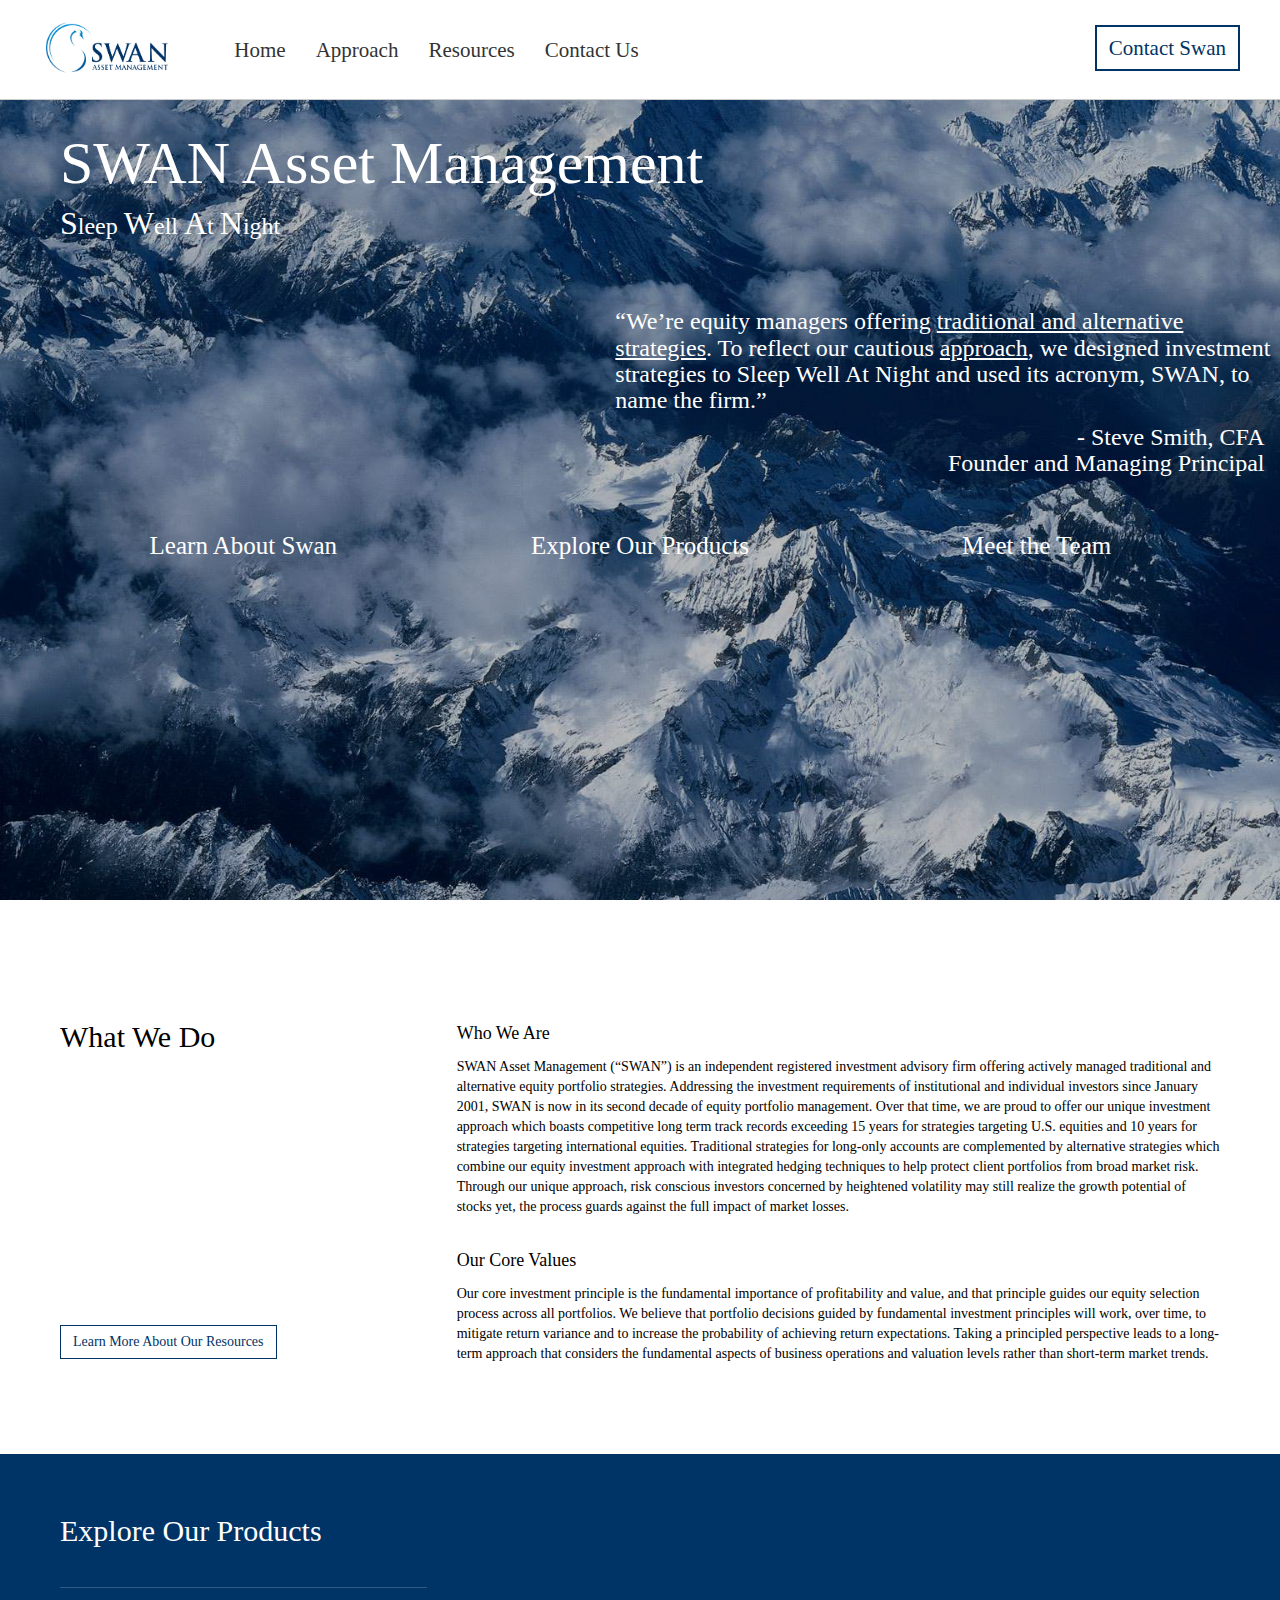
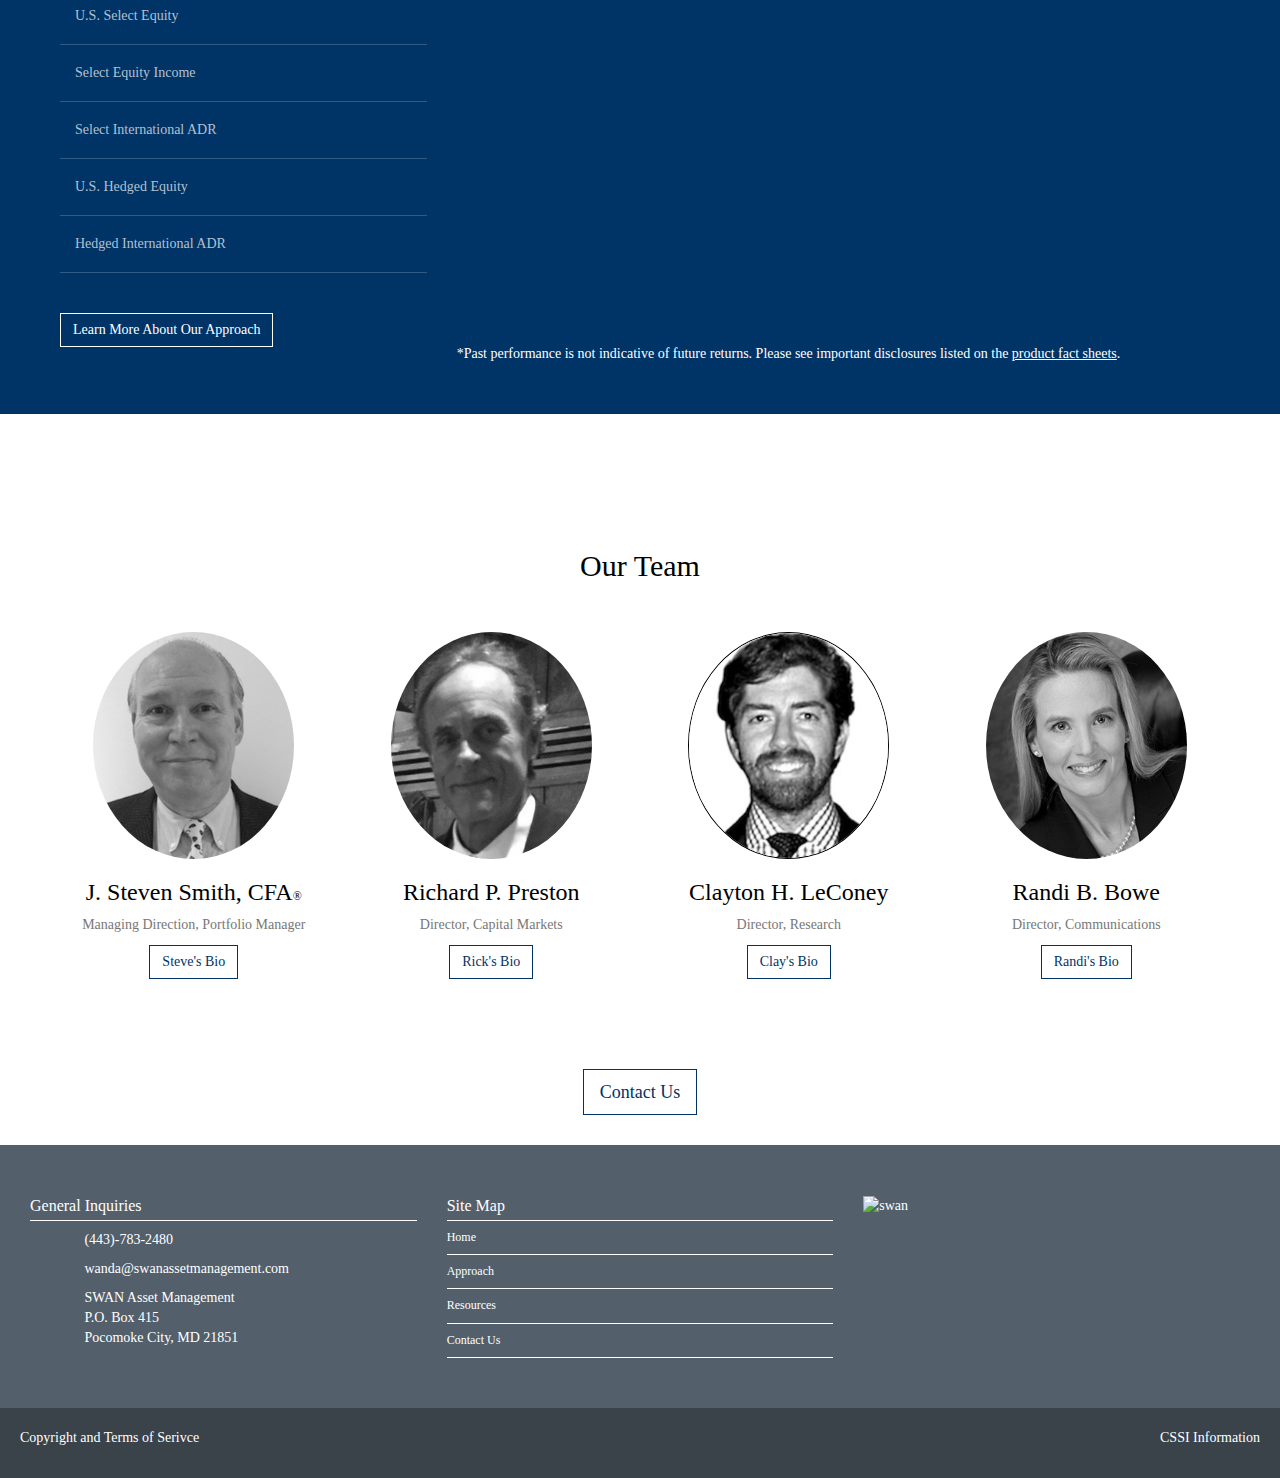
==== commit 549af39c: "impemented client design feedback suggestions, added in bios/photos, typos and copy changes" ====
--- a/index.html
+++ b/index.html
@@ -61,7 +61,7 @@
                 <span class="icon-bar"></span>
                 <span class="icon-bar"></span>
             </button>
-            <a class="navbar-brand page-scroll" href="/index.html"><img height="50" src="img/swan-logos/Swan.png"></a>
+            <a class="navbar-brand page-scroll" href="/index.html"><img height="65px" src="img/swan-logos/Swan.png"></a>
         </div>
 
         <!-- Collect the nav links, forms, and other content for toggling -->
@@ -96,17 +96,32 @@
                         <span>A</span>t <span>N</span>ight</h3>
             </div>
         </div>
+
+        <div class="row">
+            <div class="col-sm-7 text-left pull-right">
+                <h3>“We’re equity managers offering <a style="color: white; text-decoration: underline" href="approach.html">
+                    traditional and alternative strategies</a>.  To reflect our cautious
+                    <a style="color: white; text-decoration: underline" href="approach.html">approach</a>, we designed investment strategies to Sleep Well At Night and used its acronym, SWAN, to name the firm.”
+
+                    <h3 class="col-sm-7 text-right pull-right">
+                        - Steve Smith, CFA
+                        <br>
+                        Founder and Managing Principal
+                    </h3>
+            </div>
+        </div>
+
         <div class="row index-nav">
-            <div class="col-sm-4 text-center">
+            <div class="col-sm-4 text-center"> <a style="color: white; text-decoration: none;" href="#whatWeDo">
                 <i class="fa fa-search fa-5x"></i>
-                <h2>Learn About Swan</h2>
-            </div>
-            <div class="col-sm-4 text-center">
+                <h2>Learn About Swan</h2></a>
+            </div>
+            <div class="col-sm-4 text-center"> <a style="color: white; text-decoration: none;" href="#explore">
                 <i class="fa fa-bar-chart fa-5x"></i>
-                <h2>Explore Our Products</h2>
-            </div>
-            <div class="col-sm-4 text-center">
-                <i class="fa fa-users fa-5x"></i>
+                <h2>Explore Our Products</h2></a>
+            </div>
+            <div class="col-sm-4 text-center"> <a style="color: white; text-decoration: none;" href="#ourTeam">
+                <i class="fa fa-users fa-5x"></i></a>
                 <h2>Meet the Team</h2>
             </div>
         </div>
@@ -133,21 +148,21 @@
     </div>
     <!--<div class="divider"></div>-->
     <div class="section bg-secondary aboutus">
-        <div class="row">
+        <div id="whatWeDo" class="row">
             <div class="col-sm-4">
                 <h2>What We Do</h2>
                 <!--<img src="img/swan-logos/Logo.png" alt="" style="width:70%;margin-top:20px;">-->
             </div>
             <div class="col-sm-8 text-left">
-                <div class="panel panel-default panel-quote">
-                    <div class="panel-body">
-                        <h4>“We’re equity managers offering <a href="approach.html">traditional and alternative strategies.</a>  To reflect our cautious <a href="approach.html">approach,</a> we designed investment strategies to Sleep Well At Night and used its acronym, SWAN, to name the firm.”
-
-                        <!--<h4>“When we built this investment <a href="approach.html">approach,</a> we needed to incorporate downside protection to preserve our client’s capital during downside events. So, we put our objective right into the name of the firm; SWAN Asset Management, investments to Sleep Well At Night.”-->
-                            <br>
-                            <span class="pull-right">-Steve Smith, CFA Managing Principal</span></h4>
-                    </div>
-                </div>
+                <!--<div class="panel panel-default panel-quote">-->
+                    <!--<div class="panel-body">-->
+                        <!--<h4>“We’re equity managers offering <a href="approach.html">traditional and alternative strategies.</a>  To reflect our cautious <a href="approach.html">approach,</a> we designed investment strategies to Sleep Well At Night and used its acronym, SWAN, to name the firm.”-->
+
+                        <!--&lt;!&ndash;<h4>“When we built this investment <a href="approach.html">approach,</a> we needed to incorporate downside protection to preserve our client’s capital during downside events. So, we put our objective right into the name of the firm; SWAN Asset Management, investments to Sleep Well At Night.”&ndash;&gt;-->
+                            <!--<br>-->
+                            <!--<span class="pull-right">-Steve Smith, CFA Managing Principal</span></h4>-->
+                    <!--</div>-->
+                <!--</div>-->
                 <h4 style="font-weight: 400;">Who We Are</h4>
                 <p>
                     SWAN Asset Management (“SWAN”) is an independent registered investment advisory firm offering actively managed traditional and alternative equity portfolio strategies.  Addressing the investment requirements of institutional and individual investors since January 2001, SWAN is now in its second decade of equity portfolio management.  Over that time, we are proud to offer our unique investment approach which boasts competitive long term track records exceeding 15 years for strategies targeting U.S. equities and 10 years for strategies targeting international equities.
@@ -192,13 +207,13 @@
         <a class="btn btn-primary servicesButton" href="resources.html">Learn More About Our Resources</a>
     </div>
     <div class="section bg-primary data">
-        <div class="row">
+        <div id="explore" class="row">
 
             <div class="col-sm-4">
                 <h2>Explore Our Products</h2>
                 <div class="list-group">
                     <a href="javascript:void(0)" class="list-group-item select-equity" id="1">U.S. Select Equity <i class="fa fa-angle-right"></i></a>
-                    <a href="javascript:void(0)" class="list-group-item select-income" id="2">U.S. Select Income<i class="fa fa-angle-right"></i></a>
+                    <a href="javascript:void(0)" class="list-group-item select-income" id="2">Select Equity Income<i class="fa fa-angle-right"></i></a>
                     <a href="javascript:void(0)" class="list-group-item int-adr" id="3">Select International ADR<i class="fa fa-angle-right"></i></a>
                     <a href="javascript:void(0)" class="list-group-item hedged-equity" id="4">U.S. Hedged Equity<i class="fa fa-angle-right"></i></a>
                     <a href="javascript:void(0)" class="list-group-item hedged-adr" id="5">Hedged International ADR<i class="fa fa-angle-right"></i></a>
@@ -208,7 +223,7 @@
             <div class="col-sm-8">
                 <div id="container" style="min-width: 310px; height: 400px;width: 100%; margin: 0 auto;margin-top:30px;"></div>
                 <div class="se-bio bio-1" style="display: none;">
-                    <p><b>Swan 16% higher than the average</b></p>
+                    <p><b>Performance since year XXXX</b></p>
                     Our core equity investment approach highlighting the fundamental
                     importance of profitability and value.  We seek to invest in economically
                     profitable, well managed businesses with meaningful competitive advantages and
@@ -218,101 +233,59 @@
                     <a href="javascript:void(0)" class="show-all" style="display:block;color:white;margin-top:5px;font-size:18px;">Go Back to Full Chart</a>
                 </div>
                 <div class="se-bio bio-2" style="display: none;">
-                    <p><b>Swan 13% higher than the average</b></p>
-                    Follows a similar fundamental equity strategy as U.S. Select Equity, but there is an additional requirement for substantial income. These portfolios are designed to provide returns with a significant contribution from income based on a steady progression of rising dividend payments. The emphasis is placed much more on income than on growth. Yields on Select Income portfolios are typically much higher than market levels.
+                    <p><b>Performance since year XXXX</b></p>
+                    Follows a similar fundamental equity strategy as U.S. Select Equity, but there is an additional requirement for substantial income. These portfolios are designed to provide returns with a significant contribution from income based on a steady progression of rising dividend payments. The emphasis is placed much more on income than on growth. Yields on Select Equity Income portfolios are typically much higher than market levels.
 
                     <a href="javascript:void(0)" class="show-all" style="display:block;color:white;margin-top:5px;font-size:18px;">Go Back to Full Chart</a>
                 </div>
                 <div class="se-bio bio-3" style="display: none;">
-                    <p><b>Swan 5% higher than the average</b></p>
-                    Adheres to our core approach emphasizing investments in economic profitability and intrinsic value while constructing portfolios of American Depositary Receipts (ADRs) of non US large companies domiciled in developed markets. Returns on Select International ADR portfolios are usually derived from growth more than income, with yields that typically approximate market levels.
+                    <p><b>Performance since year XXXX</b></p>
+                    Adheres to our fundamental approach emphasizing investments in economic profitability and intrinsic value while constructing portfolios of American Depositary Receipts (ADRs) of non US large companies domiciled in developed markets. Returns on Select International ADR portfolios are usually derived from growth more than income, with yields that typically approximate market levels.
 
                     <a href="javascript:void(0)" class="show-all" style="display:block;color:white;margin-top:5px;font-size:18px;">Go Back to Full Chart</a>
                 </div>
                 <div class="se-bio bio-4" style="display: none;">
-                    <p><b>Swan 10% higher than the average</b></p>
+                    <p><b>Performance since year XXXX</b></p>
                     A strategy where equity investments remain hedged against broad market risk to prevent significant losses during volatile markets.  Return stability is the goal. Our objective is to produce returns that reflect the lower volatility characteristics of bonds yet has the ability to capture higher appreciation characteristics of stocks. Margin, or leverage in the form of borrowed funds, is never used.
 
                     <a href="javascript:void(0)" class="show-all" style="display:block;color:white;margin-top:5px;font-size:18px;">Go Back to Full Chart</a>
                 </div>
                 <div class="se-bio bio-5" style="display: none;">
-                    <p><b>Swan 19% higher than the average</b></p>
+                    <p><b>Performance since year XXXX</b></p>
                     The strategy follows a similar investment approach as the SWAN’s Select International ADR but the portfolio remains hedged against the broad market to prevent significant losses during volatile periods. Return stability is the goal and investors can expect participation in rising markets without realizing significant losses during market downturns should result from this strategy.  Margin or leverage in the form of borrowed funds, is never used.
 
                     <a href="javascript:void(0)" class="show-all" style="display:block;color:white;margin-top:5px;font-size:18px;">Go Back to Full Chart</a>
                 </div>
-                <p style="font-weight: 100;">*Past performance is not indicative of future returns. Please see important disclosures listed on the product fact sheets(link)
+                <p style="font-weight: 100;">*Past performance is not indicative of future returns. Please see important disclosures listed on the <a href="resources.html" style="color: white; text-decoration: underline;">product fact sheets</a>.
 
                 </p>
             </div>
         </div>
     </div>
-    <div class="section bg-secondary team text-center">
+    <div id="ourTeam" class="section bg-secondary team text-center">
         <h2 class="text-center">Our Team</h2>
         <div class="row text-center">
             <div class="col-sm-3">
-                <img src="img/kevin.jpg" alt="Photo of Fn/Ln" class="img-circle" width="100%">
+                <img src="img/smith.jpg" alt="Photo of Fn/Ln" class="img-circle" width="75%">
                 <h3>J. Steven Smith, CFA<span style="font-size: .5em;">&#174;</span></h3>
-                <h4 style="margin:0;">Managing Director</h4>
-                <p class="text-muted">Lead Portfolio Manager</p>
-                <!--<p>-->
-                    <!--<button class="btn btn-primary" type="button" data-toggle="collapse" data-target="#steveBio" aria-expanded="false" aria-controls="steveBio">-->
-                        <!--Steve's Bio-->
-                    <!--</button>-->
-                <!--</p>-->
-                <!--<div class="collapse" id="steveBio">-->
-                    <!--<div class="card card-block">-->
-                        <!--Since 1978, Steve compiled over 35 years of experience in securities analysis, corporate valuation and portfolio management.  Prior to founding SWAN, Steve managed nearly $20 billion of assets as an investment committee member at Nuveen Investments in Radnor, PA.  Previously, he worked as an investment banker at Morgan Stanley and at Shearson Lehman Brothers, and was Treasurer at Harman International Industries.  Steve received his MBA from the Tuck School at Dartmouth and earned an economics degree from Williams College.-->
-                    <!--</div>-->
-                <!--</div>-->
+                <!--<h4 style="margin:0;">Managing Director</h4>-->
+                <p class="text-muted">Managing Direction, Portfolio Manager</p>
             </div>
             <div class="col-sm-3">
-                <img src="img/kevin.jpg" alt="Photo of Fn/Ln" class="img-circle" width="100%">
+                <img src="img/preston.jpg" alt="Photo of Fn/Ln" class="img-circle" width="75%">
                 <h3>Richard P. Preston</h3>
-                <h4 style="margin:0;">Director</h4>
-                <!--<p>-->
-                    <!--<button class="btn btn-primary" type="button" data-toggle="collapse" data-target="#rickBio" aria-expanded="false" aria-controls="rickBio">-->
-                        <!--Rick's Bio-->
-                    <!--</button>-->
-                <!--</p>-->
-                <!--<div class="collapse" id="rickBio">-->
-                    <!--<div class="card card-block">-->
-                        <!--Rick has been involved in the securities industry for nearly 30 years and assists with portfolio management efforts.  Before joining SWAN, he was a registered representative and First Vice President at Wells Fargo Advisors, and was branch manager of the First Union Securities office in Augusta, Georgia.  He continues to serve as a FINRA Registered Arbitrator.  A lifelong tennis player, Rick won an SEC doubles title at the University of Tennessee, was national court tennis champion in the 60 year-old age group, and was president of the Aiken Tennis Club.-->
-                    <!--</div>-->
-                <!--</div>-->
+                <p class="text-muted">Director, Capital Markets</p>
+                <!--<h4 style="margin:0;">Director</h4>-->
             </div>
             <div class="col-sm-3">
-                <img src="img/kevin.jpg" alt="Photo of Fn/Ln" class="img-circle" width="100%">
-                <h3>Kevin M. Walsh, CIMA<span style="font-size: .5em;">&#174;</span>
-                </h3>
-                <h4 style="margin:0;">Managing Member</h4>
-                <p class="text-muted">Prospect Marketers, LLC</p>
-                <!--<p>-->
-                    <!--<button class="btn btn-primary" type="button" data-toggle="collapse" data-target="#kevinBio" aria-expanded="false" aria-controls="kevinBio">-->
-                        <!--Kevin's Bio-->
-                    <!--</button>-->
-                <!--</p>-->
-                <!--<div class="collapse" id="kevinBio">-->
-                    <!--<div class="card card-block">-->
-                        <!--Prospect Marketers is an independent contract marketing and consultation firm.  Prior to establishing Prospect Marketers, Kevin held senior positions in sales, marketing and client relationship management for Mutual of America Capital Management LLC, Phoenix Investments, Delaware Investments and Putnam Investments.  He holds FINRA Series 7 and 63 licenses.  He is also a member of the Investment Management Consultants Association, the International Foundation of Employee Benefit Plans and past member of the Association of Investment Management Sales Executives.-->
-                    <!--</div>-->
-                <!--</div>-->
+                <img style="border: 1px solid black" src="img/leconey.jpg" alt="Photo of Fn/Ln" class="img-circle" width="75%">
+                <h3>Clayton H. LeConey</h3>
+                <p class="text-muted">Director, Research</p>
             </div>
             <div class="col-sm-3">
-                <img src="img/kevin.jpg" alt="Photo of Fn/Ln" class="img-circle" width="100%">
-                <h3>Client Server Specialists, Inc. (CSSI)
-                </h3>
-                <p class="text-muted">King of Prussia, PA</p>
-                <!--<p>-->
-                    <!--<button class="btn btn-primary" type="button" data-toggle="collapse" data-target="#cssiBio" aria-expanded="false" aria-controls="cssiBio">-->
-                        <!--CSSI's Bio-->
-                    <!--</button>-->
-                <!--</p>-->
-                <!--<div class="collapse" id="cssiBio">-->
-                    <!--<div class="card card-block">-->
-                        <!--CSSI is a software consulting and BackOffice services company helping investment management firms get the most out of their portfolio management systems. Since 1997, they have been actively providing Advent Axys®/APX® custom reporting solutions and related software services to the investment management industry.-->
-                    <!--</div>-->
-                <!--</div>-->
+                <img src="img/bowe.jpg" alt="Photo of Fn/Ln" class="img-circle" width="75%">
+                <h3>Randi B. Bowe</h3>
+                <p class="text-muted">Director, Communications</p>
             </div>
         </div>
 
@@ -326,8 +299,12 @@
                         </button>
                     </p>
                     <div class="collapse" id="steveBio">
-                        <div class="card card-block">
-                            Since 1978, Steve compiled over 35 years of experience in securities analysis, corporate valuation and portfolio management.  Prior to founding SWAN, Steve managed nearly $20 billion of assets as an investment committee member at Nuveen Investments in Radnor, PA.  Previously, he worked as an investment banker at Morgan Stanley and at Shearson Lehman Brothers, and was Treasurer at Harman International Industries.  Steve received his MBA from the Tuck School at Dartmouth and earned an economics degree from Williams College.
+                        <div class="card card-block text-left">
+                            Steve is the founder of SWAN Asset Management and lead manager for all strategies. Including his present role, Steve compiled nearly 40 years of experience in securities analysis, corporate valuation and portfolio management as an investment committee member at Nuveen Investments in Radnor, PA; investment banker at Morgan Stanley and at Shearson Lehman Brothers; and Treasurer at Harman International Industries.
+                            <br>
+                            <br>
+                            Steve received his BA in Economics from Williams College and earned an MBA from the Tuck School of Business at Dartmouth.
+
                         </div>
                     </div>
                 </div>
@@ -338,32 +315,42 @@
                         </button>
                     </p>
                     <div class="collapse" id="rickBio">
-                        <div class="card card-block">
-                            Rick has been involved in the securities industry for nearly 30 years and assists with portfolio management efforts.  Before joining SWAN, he was a registered representative and First Vice President at Wells Fargo Advisors, and was branch manager of the First Union Securities office in Augusta, Georgia.  He continues to serve as a FINRA Registered Arbitrator.  A lifelong tennis player, Rick won an SEC doubles title at the University of Tennessee, was national court tennis champion in the 60 year-old age group, and was president of the Aiken Tennis Club.
+                        <div class="card card-block text-left">
+                            Rick has responsibility for marketing the firm’s investment services and assisting with portfolio management efforts.  He has been involved in the securities industry for more than 30 years, most recently as First Vice President at Wells Fargo Advisors and as Manager of the First Union Securities office in Augusta, GA. He continues to serve as a FINRA Registered Arbitrator.
+                            <br>
+                            <br>
+                            Rick is a lifelong tennis player. He won an SEC doubles title at the University of Tennessee and was recently national court tennis champion in the 60-year-old age group. From 2004 to 2014, he was president of the Aiken Tennis Club.
+
                         </div>
                     </div>
                 </div>
                 <div class="col-sm-3">
                     <p>
-                        <button class="btn btn-primary" type="button" data-toggle="collapse" data-target="#kevinBio" aria-expanded="false" aria-controls="kevinBio">
-                            Kevin's Bio
+                        <button class="btn btn-primary" type="button" data-toggle="collapse" data-target="#clayBio" aria-expanded="false" aria-controls="clayBio">
+                            Clay's Bio
                         </button>
                     </p>
-                    <div class="collapse" id="kevinBio">
-                        <div class="card card-block">
-                            Prospect Marketers is an independent contract marketing and consultation firm.  Prior to establishing Prospect Marketers, Kevin held senior positions in sales, marketing and client relationship management for Mutual of America Capital Management LLC, Phoenix Investments, Delaware Investments and Putnam Investments.  He holds FINRA Series 7 and 63 licenses.  He is also a member of the Investment Management Consultants Association, the International Foundation of Employee Benefit Plans and past member of the Association of Investment Management Sales Executives.
+                    <div class="collapse" id="clayBio">
+                        <div class="card card-block text-left">
+                            Clay is a member of the research team at SWAN with an additional focus on developing the firm’s institutional presence.  Prior to joining SWAN, he held wide-ranging responsibilities in legal, investment and marketing roles including research at Capital Health Partners and U.S. business development for Project Brokers, a FinTech consulting firm.  He recently worked as Vice President overseeing sales, marketing and operations at the biotech / healthcare investment fund Wainscott Capital Partners.
+                            <br>
+                            <br>
+                            Clay received his BA in Political Science from Georgetown University and earned a JD from Fordham University School of Law.
                         </div>
                     </div>
                 </div>
                 <div class="col-sm-3">
                     <p>
-                        <button class="btn btn-primary" type="button" data-toggle="collapse" data-target="#cssiBio" aria-expanded="false" aria-controls="cssiBio">
-                            CSSI's Bio
+                        <button class="btn btn-primary" type="button" data-toggle="collapse" data-target="#randiBio" aria-expanded="false" aria-controls="randiBio">
+                            Randi's Bio
                         </button>
                     </p>
-                    <div class="collapse" id="cssiBio">
-                        <div class="card card-block">
-                            CSSI is a software consulting and BackOffice services company helping investment management firms get the most out of their portfolio management systems. Since 1997, they have been actively providing Advent Axys®/APX® custom reporting solutions and related software services to the investment management industry.
+                    <div class="collapse" id="randiBio">
+                        <div class="card card-block text-left">
+                            Randi is responsible for all communications and client service efforts at SWAN.  She manages internal marketing and sales initiatives along with new account administration. Previously, Randi worked in marketing and communication roles for the equity and fixed income investment management firm Lord Abbett and for the publishing and financial information firm Dow Jones, parent company of The Wall Street Journal, Barron’s and MarketWatch.
+                            <br>
+                            <br>
+                            Randi received her BA in Business Marketing from Brock University in Ontario, Canada and earned a Certificate in Graphic Design and Advertising from the Parsons School of Design in New York.
                         </div>
                     </div>
                 </div>
@@ -479,7 +466,7 @@
                 },
                 colors: ['#f1f1f1', '#325b84', '#7f99b2', '#ccd6e0'],
                 title: {
-                    text: '2015 Yearly Portfolio Performance',
+                    text: 'Performance Since Product Inception',
                     x: 10,
                     style: {
                         color: '#fff',
@@ -487,7 +474,7 @@
                     }
                 },
                 xAxis: {
-                    categories: ['U.S. Select Equity', 'U.S. Select Income', 'Select International ADR', 'U.S. Hedged Equity', 'Hedged International ADR'],
+                    categories: ['U.S. Select Equity', 'Select Equity Income', 'Select International ADR', 'U.S. Hedged Equity', 'Hedged International ADR'],
                     labels: {
                         style: {
                             color: '#fff',
@@ -553,7 +540,7 @@
                     data: [80,24,90,12,66]
                 });
                 chart.xAxis[0].update({
-                    categories: ['U.S. Select Equity', 'U.S. Select Income', 'Select International ADR', 'U.S. Hedged Equity', 'Hedged International ADR']
+                    categories: ['U.S. Select Equity', 'Select Equity Income', 'Select International ADR', 'U.S. Hedged Equity', 'Hedged International ADR']
                 });
             });
             $("#1").click(function(){
@@ -567,7 +554,7 @@
                     data: [80,0,0,0,0]
                 });
                 chart.xAxis[0].update({
-                    categories: ['U.S. Select Equity', 'U.S. Select Income', 'Select International ADR', 'U.S. Hedged Equity', 'Hedged International ADR']
+                    categories: ['U.S. Select Equity', 'Select Equity Income', 'Select International ADR', 'U.S. Hedged Equity', 'Hedged International ADR']
                 });
                 $('.se-bio').hide();
                 $('.bio-1').show();
@@ -583,7 +570,7 @@
                     data: [24,0,0,0,0]
                 });
                 chart.xAxis[0].update({
-                    categories: ['U.S. Select Income', 'U.S. Select Income', 'Select International ADR', 'U.S. Hedged Equity', 'Hedged International ADR']
+                    categories: ['Select Equity Income', 'Select Equity Income', 'Select International ADR', 'U.S. Hedged Equity', 'Hedged International ADR']
                 });
                 $('.se-bio').hide();
                 $('.bio-2').show();
@@ -599,7 +586,7 @@
                     data: [90,0,0,0,0]
                 });
                 chart.xAxis[0].update({
-                    categories: ['Select International ADR', 'U.S. Select Income', 'Select International ADR', 'U.S. Hedged Equity', 'Hedged International ADR']
+                    categories: ['Select International ADR', 'Select Equity Income', 'Select International ADR', 'U.S. Hedged Equity', 'Hedged International ADR']
                 });
                 $('.se-bio').hide();
                 $('.bio-3').show();
@@ -615,7 +602,7 @@
                     data: [12,0,0,0,0]
                 });
                 chart.xAxis[0].update({
-                    categories: ['U.S. Hedged Equity', 'U.S. Select Income', 'Select International ADR', 'U.S. Hedged Equity', 'Hedged International ADR']
+                    categories: ['U.S. Hedged Equity', 'Select Equity Income', 'Select International ADR', 'U.S. Hedged Equity', 'Hedged International ADR']
                 });
                 $('.se-bio').hide();
                 $('.bio-4').show();
@@ -631,7 +618,7 @@
                     data: [66,0,0,0,0]
                 });
                 chart.xAxis[0].update({
-                    categories: ['Hedged International ADR', 'U.S. Select Income', 'Select International ADR', 'U.S. Hedged Equity', 'Hedged International ADR']
+                    categories: ['Hedged International ADR', 'Select Equity Income', 'Select International ADR', 'U.S. Hedged Equity', 'Hedged International ADR']
                 });
                 $('.se-bio').hide();
                 $('.bio-5').show();
--- a/css/swan-styles.css
+++ b/css/swan-styles.css
@@ -139,13 +139,14 @@
 }
 
 .aboutus .row .quoteBlock {
-  background-color: #f1f1f1;
+  /*background-color: #f1f1f1;*/
+  background-color: transparent;
   height: auto;
   z-index: 5;
   padding: 7px 15px 7px 30px;
-  right: 4%;
+  /*right: 4%;*/
   color: black;
-  box-shadow: 1px 1px 3px rgba(55, 55, 55, .59);
+  /*box-shadow: 1px 1px 3px rgba(55, 55, 55, .59);*/
 }
 
 h4 {
@@ -195,14 +196,55 @@
   padding-left: 15px;
 }
 
-/*code {*/
-  /*font-size: 80%;*/
-/*}*/
+/*this is to control where the anchors to jump to adjusting for
+the height of the fixed navbar - homepage only*/
+#whatWeDo {
+   padding-top: 155px;
+   margin-top: -155px;
+ }
+#explore {
+  padding-top: 155px;
+  margin-top: -155px;
+  margin-bottom: 115px;
+}
+#ourTeam {
+   padding-top: 135px;
+   margin-top: -135px;
+ }
+
+
 
 .index-nav {
-  color: #fff;
-  margin-top:60px;
+  color: #ff=f;
+  margin-top:30px;
   margin-bottom:30px;
+}
+
+#mainNav {
+  height: 100px;
+}
+
+#mainNav a {
+  font-size: 1.5em;
+
+}
+
+/*this is to change nav bar link spacing to conform
+with new logo size*/
+@media (min-width: 768px) {
+  .navbar-left > li > a {
+    padding-top: 40px !important;
+  }
+
+  #mainNav .btn-primary {
+    margin-top: 25px;
+    border: 2px solid #003366;
+  }
+}
+
+
+.jumbotron-main {
+  padding-top: 20px;
 }
 
 .jumbotron-main .index-nav h2 {
@@ -300,7 +342,7 @@
 }
 
 .container-fluid .jumbotron {
-  background: url('../img/snowy-mountain.png') no-repeat center center fixed;
+  background: url('../img/flipped_snowy-mountain.png') no-repeat center center fixed;
   -webkit-background-size: cover;
   -moz-background-size: cover;
   -o-background-size: cover;
@@ -347,15 +389,16 @@
   font-size:14px;
 }
 
-.container-fluid .jumbotron .pull-right {
-  background-color: #f1f1f1;
+.container-fluid .jumbotron .text-left {
+  background-color: transparent;
   z-index: 5;
-  margin-top: 6em;
+  margin-top: 3em;
   padding: 15px;
   left: 5%;
-  color: black;
+  color: white;
   height: auto;
-  box-shadow: 1px 0px 5px rgba(255, 255, 255, 0.58)
+  font-weight: 800;
+  /*box-shadow: 1px 0px 5px rgba(255, 255, 255, 0.58)*/
 }
 
 #resourcesTab {
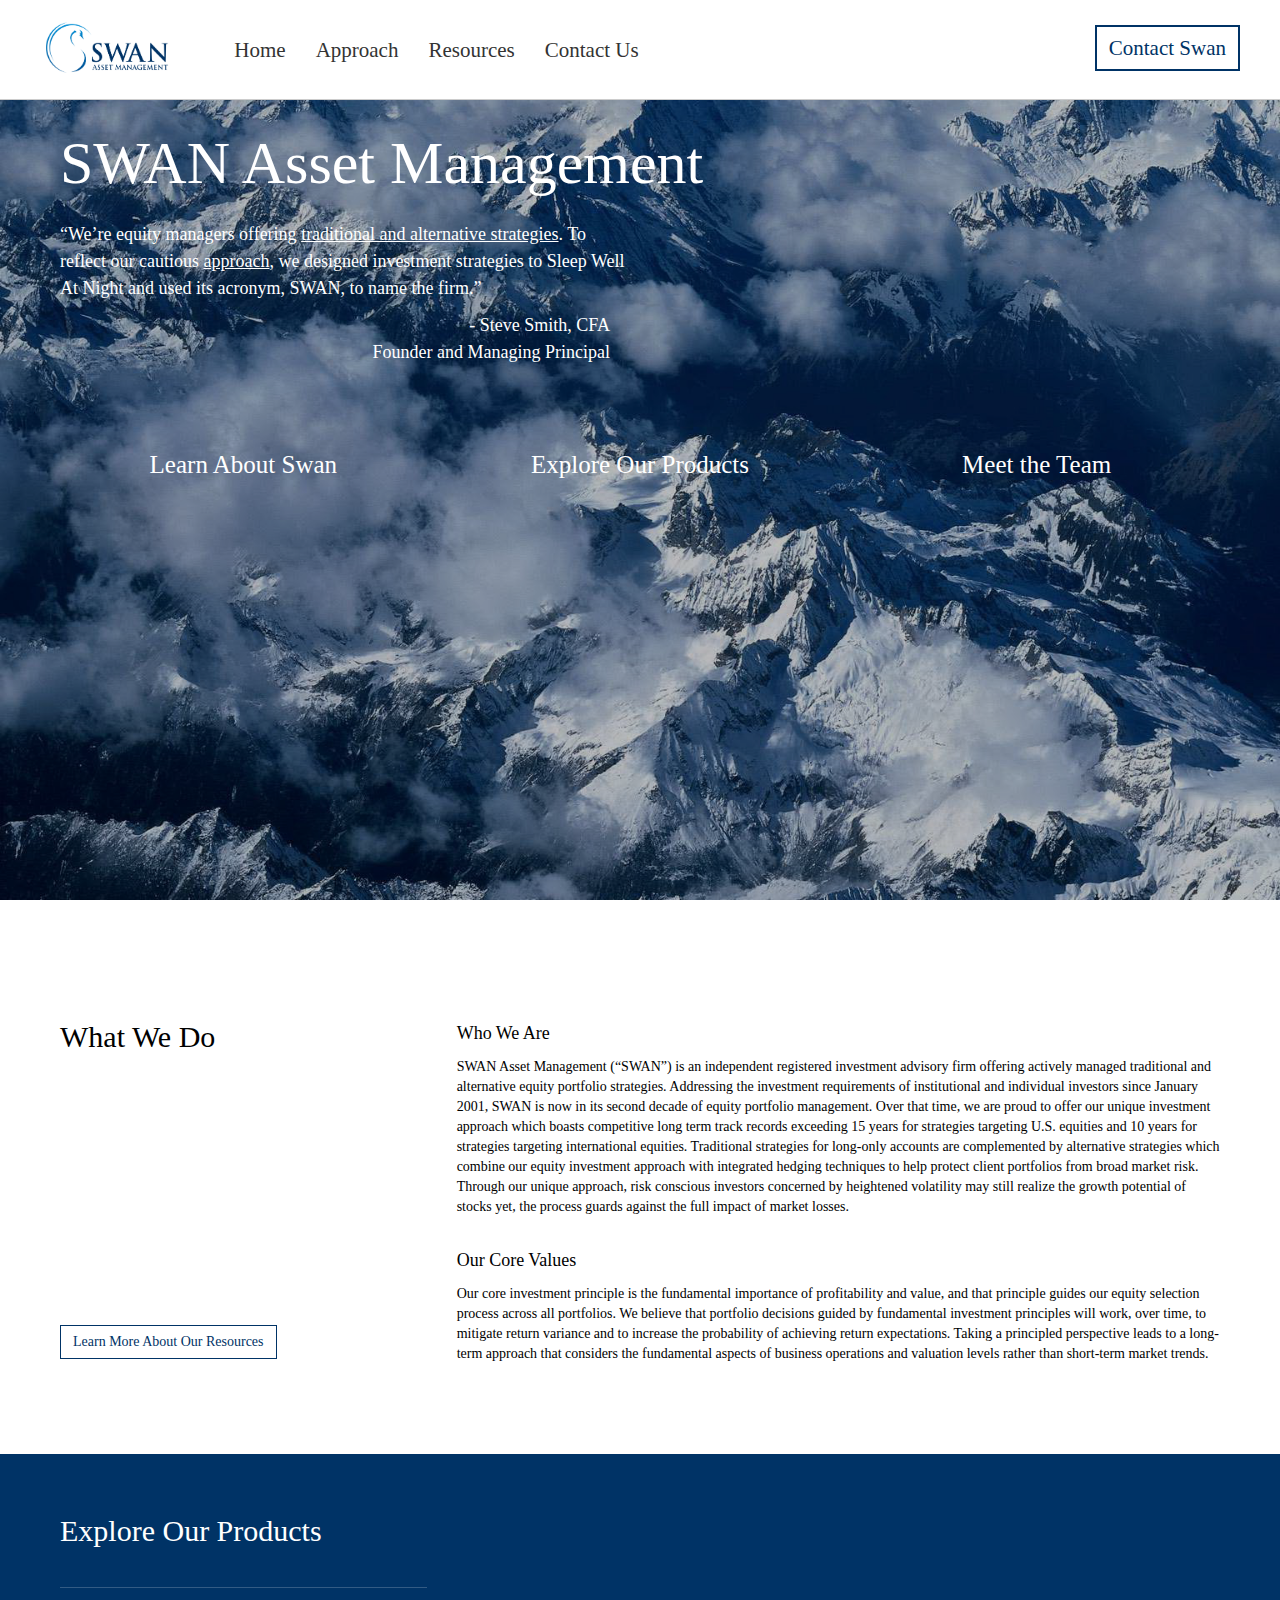
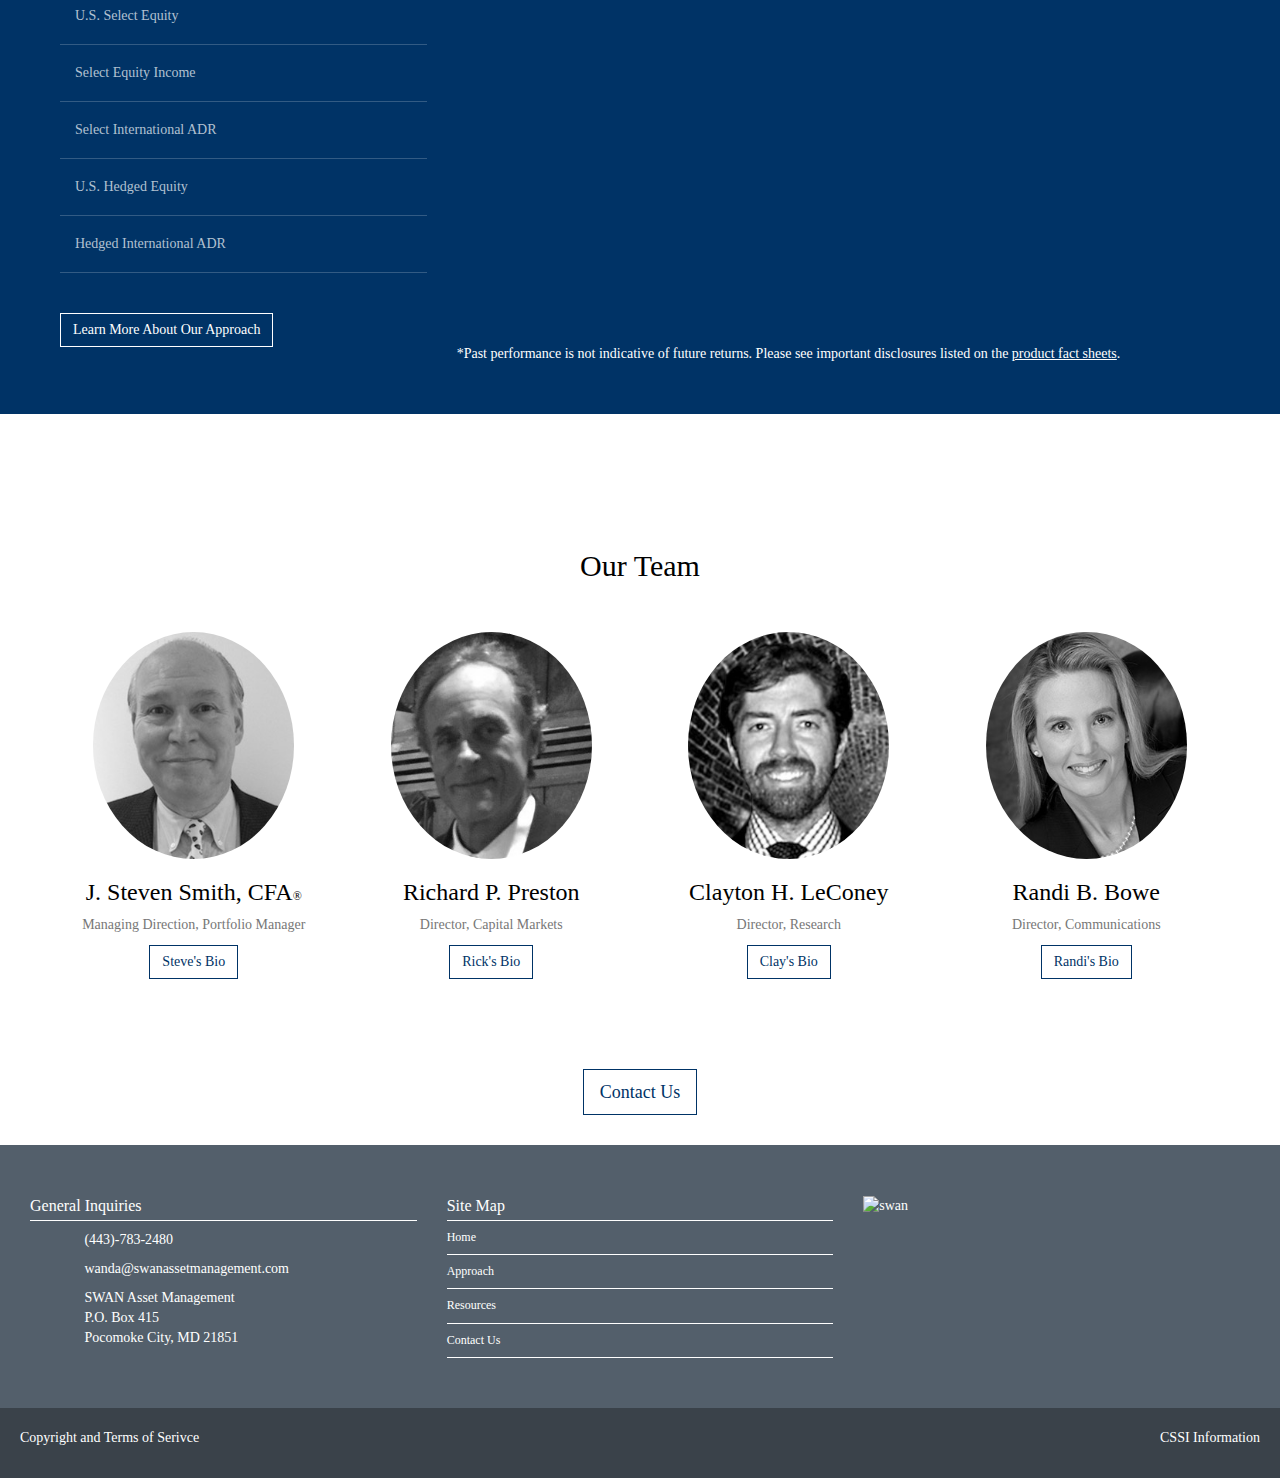
==== commit 35c95b15: "fixes, photo edits" ====
--- a/index.html
+++ b/index.html
@@ -91,23 +91,25 @@
         <div class="row" style="margin-top: 50px;">
             <div class="col-lg-12">
                 <h2>SWAN Asset Management</h2>
-                <!--<h4>to</h4>-->
-                    <h3> <span>S</span>leep <span>W</span>ell
-                        <span>A</span>t <span>N</span>ight</h3>
+
+
+                    <!--<h3> <span>S</span>leep <span>W</span>ell-->
+                        <!--<span>A</span>t <span>N</span>ight</h3>-->
             </div>
         </div>
 
         <div class="row">
-            <div class="col-sm-7 text-left pull-right">
-                <h3>“We’re equity managers offering <a style="color: white; text-decoration: underline" href="approach.html">
+            <div style="margin-top: 0em;" class="col-sm-6 text-left pull-left">
+                <h4>“We’re equity managers offering <a style="color: white; text-decoration: underline" href="approach.html">
                     traditional and alternative strategies</a>.  To reflect our cautious
                     <a style="color: white; text-decoration: underline" href="approach.html">approach</a>, we designed investment strategies to Sleep Well At Night and used its acronym, SWAN, to name the firm.”
-
-                    <h3 class="col-sm-7 text-right pull-right">
-                        - Steve Smith, CFA
-                        <br>
-                        Founder and Managing Principal
-                    </h3>
+                </h4>
+
+                <h4 class="col-sm-6 text-right pull-right">
+                      - Steve Smith, CFA
+                    <br>
+                    Founder and Managing Principal
+                </h4>
             </div>
         </div>
 
@@ -278,7 +280,7 @@
                 <!--<h4 style="margin:0;">Director</h4>-->
             </div>
             <div class="col-sm-3">
-                <img style="border: 1px solid black" src="img/leconey.jpg" alt="Photo of Fn/Ln" class="img-circle" width="75%">
+                <img src="img/leconey2.jpg" alt="Photo of Fn/Ln" class="img-circle" width="75%">
                 <h3>Clayton H. LeConey</h3>
                 <p class="text-muted">Director, Research</p>
             </div>
--- a/css/swan-styles.css
+++ b/css/swan-styles.css
@@ -105,6 +105,8 @@
   background:#003366;
   color: white;
 }
+
+
 
 .btn-primary {
   -webkit-border-radius:0;
@@ -155,10 +157,10 @@
 }
 
 h4.blue::selection {
-  background: #a8d1ff;
+  background: #003366;
 }
 h4.blue::-moz-selection {
-  background: #a8d1ff;
+  background: #003366;
 }
 
 .row .col-sm-4 .list-group .alternative {
@@ -215,8 +217,8 @@
 
 
 .index-nav {
-  color: #ff=f;
-  margin-top:30px;
+  color: #fff;
+  margin-top:60px;
   margin-bottom:30px;
 }
 
@@ -279,7 +281,7 @@
   z-index: 2;
   color: #fff;
   background-color: #003366;
-  border-color: #325b84;
+  border-color: #003366;
 }
 
 a.list-group-item:focus, a.list-group-item:hover, button.list-group-item:focus, button.list-group-item:hover {
@@ -394,7 +396,7 @@
   z-index: 5;
   margin-top: 3em;
   padding: 15px;
-  left: 5%;
+  /*left: 5%;*/
   color: white;
   height: auto;
   font-weight: 800;
@@ -616,7 +618,7 @@
   }
 
   .signup-btn {
-    background: cornflowerblue;
+    background: #003366;
     color: #fff !important;
   }
 }
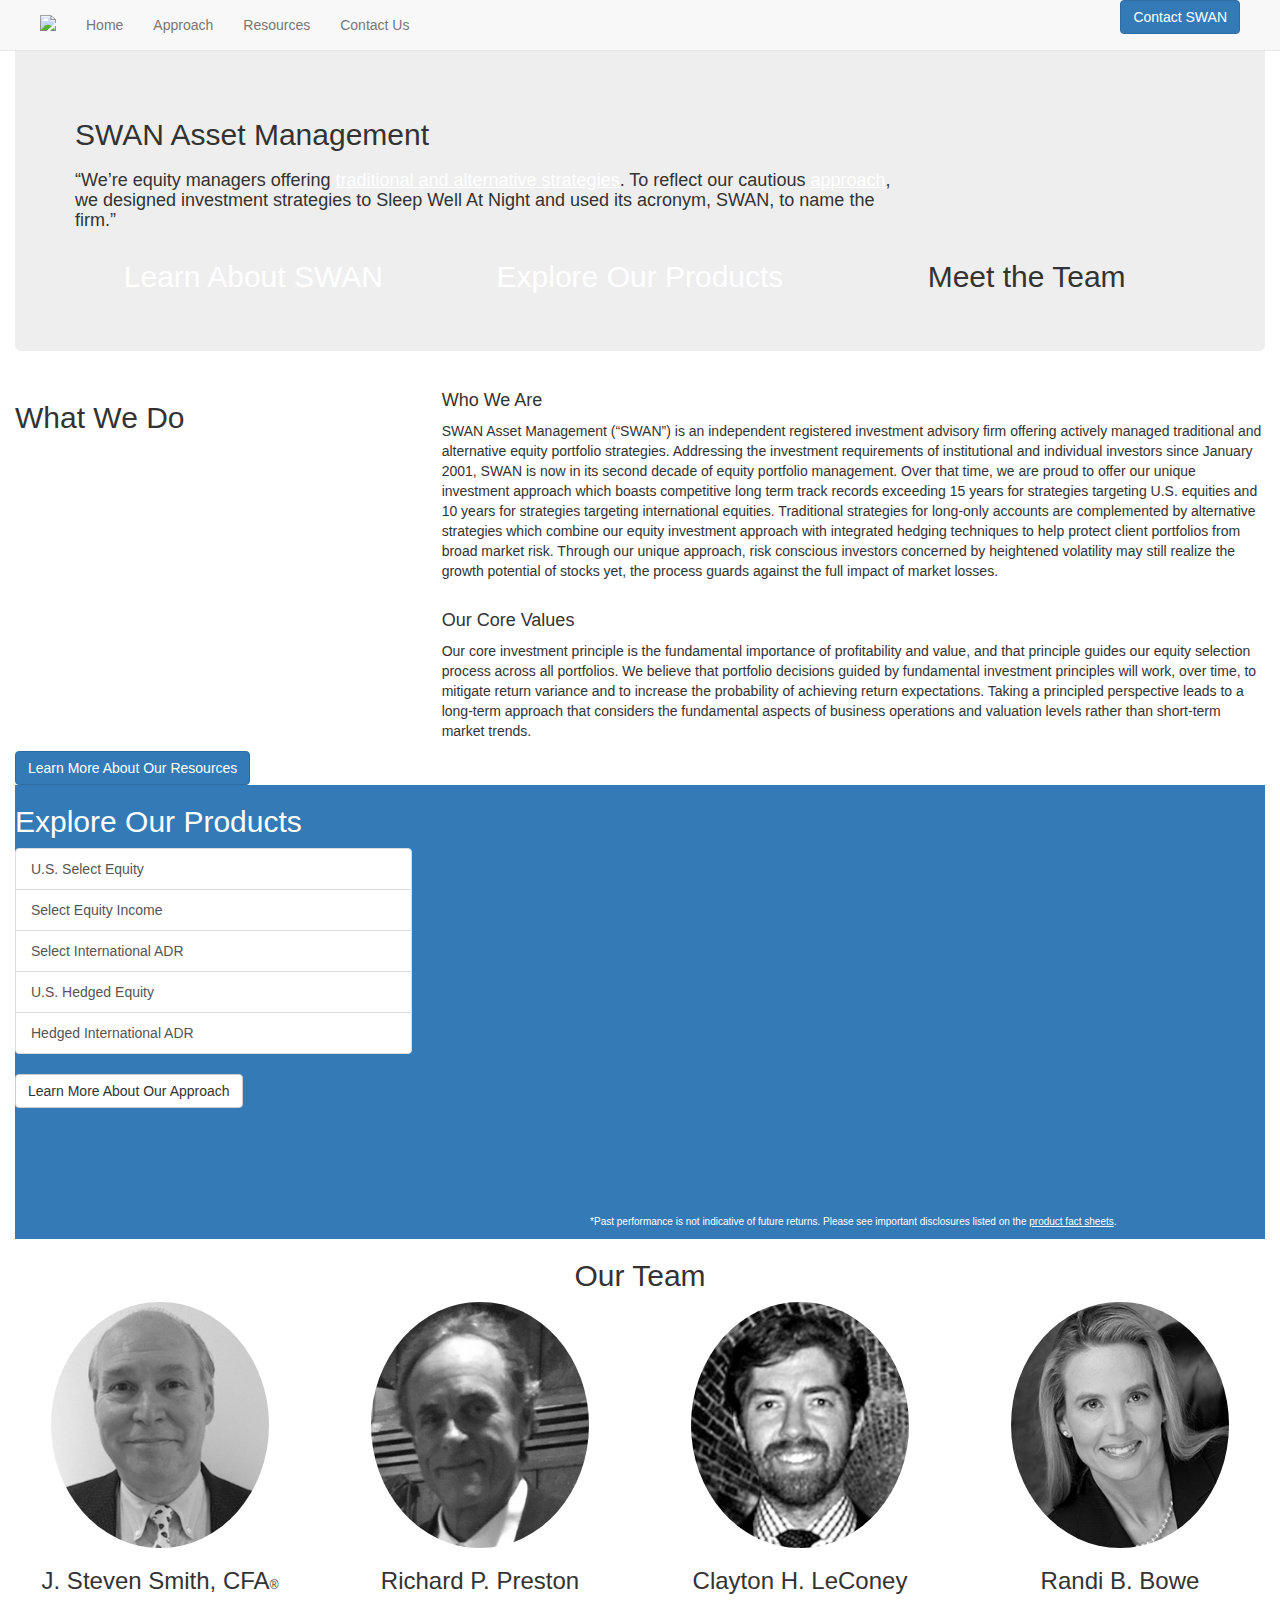
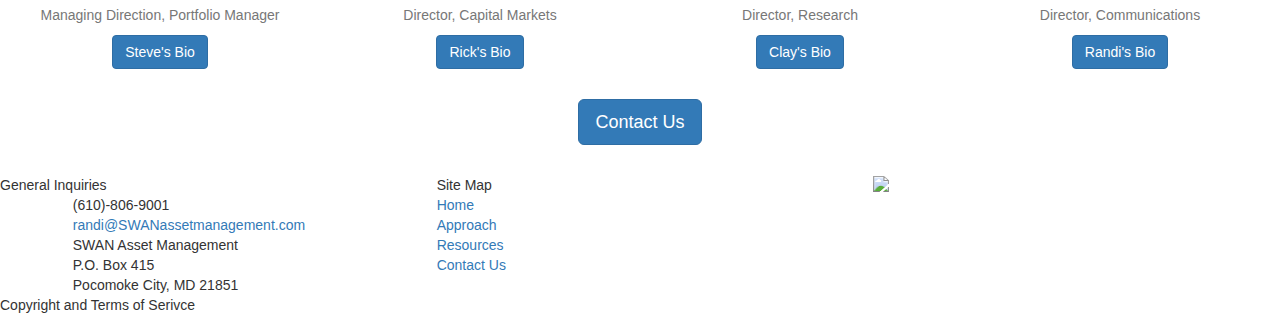
==== commit 684844f7: "fixes" ====
--- a/index.html
+++ b/index.html
@@ -26,14 +26,14 @@
     <!--<meta name="msapplication-TileImage" content="/ms-icon-144x144.png">-->
     <!--<meta name="theme-color" content="#ffffff">-->
 
-    <title>Swan Asset Management</title>
+    <title>SWAN Asset Management</title>
 
     <!-- Bootstrap core CSS -->
     <link href="css/reset.css" rel="stylesheet">
     <!--<link href="https://fonts.googleapis.com/css?family=Roboto:300,400" rel="stylesheet">-->
     <link href="libraries/font-awesome/css/font-awesome.min.css" rel="stylesheet">
     <link href="css/bootstrap.min.css" rel="stylesheet">
-    <link href="css/swan-styles.css" rel="stylesheet">
+    <link href="css/SWAN-styles.css" rel="stylesheet">
     <style>
         .data .col-sm-8 {
             position: relative;
@@ -41,10 +41,10 @@
         .se-bio {
             position: absolute;
             background: #003366;
-            bottom:40px;
             right:20px;
-            width:75%;
-            padding:10px 10px 150px 10px;
+            top:100px;
+            width:72%;
+            padding:10px 10px 10px 10px;
         }
     </style>
 </head>
@@ -61,7 +61,7 @@
                 <span class="icon-bar"></span>
                 <span class="icon-bar"></span>
             </button>
-            <a class="navbar-brand page-scroll" href="/index.html"><img height="65px" src="img/swan-logos/Swan.png"></a>
+            <a class="navbar-brand page-scroll" href="/index.html"><img height="65px" src="img/SWAN-logos/SWAN.png"></a>
         </div>
 
         <!-- Collect the nav links, forms, and other content for toggling -->
@@ -80,7 +80,7 @@
                     <a href="contactus.html">Contact Us</a>
                 </li>
             </ul>
-            <a class="btn btn-primary navButton pull-right" href="contactus.html" role="button">Contact Swan</a>
+            <a class="btn btn-primary navButton pull-right" href="contactus.html" role="button">Contact SWAN</a>
         </div>
         <!-- /.navbar-collapse -->
     </div>
@@ -99,24 +99,24 @@
         </div>
 
         <div class="row">
-            <div style="margin-top: 0em;" class="col-sm-6 text-left pull-left">
+            <div style="margin-top: 0em;" class="col-sm-9 text-left pull-left">
                 <h4>“We’re equity managers offering <a style="color: white; text-decoration: underline" href="approach.html">
                     traditional and alternative strategies</a>.  To reflect our cautious
                     <a style="color: white; text-decoration: underline" href="approach.html">approach</a>, we designed investment strategies to Sleep Well At Night and used its acronym, SWAN, to name the firm.”
                 </h4>
 
-                <h4 class="col-sm-6 text-right pull-right">
-                      - Steve Smith, CFA
-                    <br>
-                    Founder and Managing Principal
-                </h4>
+                <!--<h4 class="col-sm-6 text-right pull-right" style="padding-right:0;">-->
+                      <!-- - Steve Smith, CFA-->
+                    <!--<br>-->
+                    <!--Founder and Managing Principal-->
+                <!--</h4>-->
             </div>
         </div>
 
         <div class="row index-nav">
             <div class="col-sm-4 text-center"> <a style="color: white; text-decoration: none;" href="#whatWeDo">
                 <i class="fa fa-search fa-5x"></i>
-                <h2>Learn About Swan</h2></a>
+                <h2>Learn About SWAN</h2></a>
             </div>
             <div class="col-sm-4 text-center"> <a style="color: white; text-decoration: none;" href="#explore">
                 <i class="fa fa-bar-chart fa-5x"></i>
@@ -130,7 +130,7 @@
         <!--<div class="row">-->
             <!--<ul class="nav nav-pills nav-justified text-center">-->
                 <!--<li>-->
-                    <!--<p id="iconicWord">Swan</p>-->
+                    <!--<p id="iconicWord">SWAN</p>-->
                     <!--<br>-->
                     <!--<h2>Learn About Us</h2>-->
                     <!--<br>-->
@@ -153,7 +153,7 @@
         <div id="whatWeDo" class="row">
             <div class="col-sm-4">
                 <h2>What We Do</h2>
-                <!--<img src="img/swan-logos/Logo.png" alt="" style="width:70%;margin-top:20px;">-->
+                <!--<img src="img/SWAN-logos/Logo.png" alt="" style="width:70%;margin-top:20px;">-->
             </div>
             <div class="col-sm-8 text-left">
                 <!--<div class="panel panel-default panel-quote">-->
@@ -175,8 +175,8 @@
                     <br>
                 </p>
                 <!--<p>-->
-                    <!--Swan Asset Management <b>registered investment advisor</b> is an active equity manager of traditional and alternative investment strategies. The firm began managing its first client account in January 2001 and has since complieled long term, multi year composite tract records for five equity offerings.-->
-                    <!--Now in our second decage, Swan is actively marketing its-->
+                    <!--SWAN Asset Management <b>registered investment advisor</b> is an active equity manager of traditional and alternative investment strategies. The firm began managing its first client account in January 2001 and has since complieled long term, multi year composite tract records for five equity offerings.-->
+                    <!--Now in our second decage, SWAN is actively marketing its-->
                     <!--unique strategies to address the investment requirements of institutional and individual-->
                     <!--investors. Our portfolios are designed for risk-averse investors to realize the growth-->
                     <!--potential of stocks but guard against the full impact of market losses. Traditional equity-->
@@ -198,7 +198,7 @@
                 </p>
                 <!--<p>-->
                     <!--<br>-->
-                    <!--Swan was established by Steve Smith, CFA. Steve is the lead manager and the architect of the investment methodology for all Swan Strategies,-->
+                    <!--SWAN was established by Steve Smith, CFA. Steve is the lead manager and the architect of the investment methodology for all SWAN Strategies,-->
                     <!--organized to be flexible and responsive. Our investment approach allows us to meet-->
                     <!--your specific needs and individual preferences, while recognizing the differing objectives of-->
                     <!--taxable and tax-exempt investors. We align our interests with yours by investing our personal-->
@@ -223,42 +223,42 @@
                 <a class="btn btn-default" href="approach.html">Learn More About Our Approach</a>
             </div>
             <div class="col-sm-8">
-                <div id="container" style="min-width: 310px; height: 400px;width: 100%; margin: 0 auto;margin-top:30px;"></div>
+                <div id="main-chart" style="min-width: 310px; height: 400px;width: 100%; margin: 0 auto;margin-top:30px;"></div>
                 <div class="se-bio bio-1" style="display: none;">
-                    <p><b>Performance since year XXXX</b></p>
+                    <p><b>Performance since September, 30th 2016</b></p>
                     Our core equity investment approach highlighting the fundamental
                     importance of profitability and value.  We seek to invest in economically
                     profitable, well managed businesses with meaningful competitive advantages and
                     on purchasing these companies at prices below their intrinsic values.  Returns
                     are typically derived from capital appreciation with yields that generally
                     approximate market levels.
-                    <a href="javascript:void(0)" class="show-all" style="display:block;color:white;margin-top:5px;font-size:18px;">Go Back to Full Chart</a>
+                    <a href="javascript:void(0)" class="show-all" style="display:block;color:white;margin-top:5px;font-size:18px;"><i class="fa fa-chevron-circle-left fa-1x"></i> Go Back to Full Chart</a>
                 </div>
                 <div class="se-bio bio-2" style="display: none;">
-                    <p><b>Performance since year XXXX</b></p>
+                    <p><b>Performance since September, 30th 2016</b></p>
                     Follows a similar fundamental equity strategy as U.S. Select Equity, but there is an additional requirement for substantial income. These portfolios are designed to provide returns with a significant contribution from income based on a steady progression of rising dividend payments. The emphasis is placed much more on income than on growth. Yields on Select Equity Income portfolios are typically much higher than market levels.
 
-                    <a href="javascript:void(0)" class="show-all" style="display:block;color:white;margin-top:5px;font-size:18px;">Go Back to Full Chart</a>
+                    <a href="javascript:void(0)" class="show-all" style="display:block;color:white;margin-top:5px;font-size:18px;"><i class="fa fa-chevron-circle-left fa-1x"></i> Go Back to Full Chart</a>
                 </div>
                 <div class="se-bio bio-3" style="display: none;">
-                    <p><b>Performance since year XXXX</b></p>
+                    <p><b>Performance since September, 30th 2016</b></p>
                     Adheres to our fundamental approach emphasizing investments in economic profitability and intrinsic value while constructing portfolios of American Depositary Receipts (ADRs) of non US large companies domiciled in developed markets. Returns on Select International ADR portfolios are usually derived from growth more than income, with yields that typically approximate market levels.
 
-                    <a href="javascript:void(0)" class="show-all" style="display:block;color:white;margin-top:5px;font-size:18px;">Go Back to Full Chart</a>
+                    <a href="javascript:void(0)" class="show-all" style="display:block;color:white;margin-top:5px;font-size:18px;"><i class="fa fa-chevron-circle-left fa-1x"></i> Go Back to Full Chart</a>
                 </div>
                 <div class="se-bio bio-4" style="display: none;">
-                    <p><b>Performance since year XXXX</b></p>
+                    <p><b>Performance since September, 30th 2016</b></p>
                     A strategy where equity investments remain hedged against broad market risk to prevent significant losses during volatile markets.  Return stability is the goal. Our objective is to produce returns that reflect the lower volatility characteristics of bonds yet has the ability to capture higher appreciation characteristics of stocks. Margin, or leverage in the form of borrowed funds, is never used.
 
-                    <a href="javascript:void(0)" class="show-all" style="display:block;color:white;margin-top:5px;font-size:18px;">Go Back to Full Chart</a>
+                    <a href="javascript:void(0)" class="show-all" style="display:block;color:white;margin-top:5px;font-size:18px;"><i class="fa fa-chevron-circle-left fa-1x"></i> Go Back to Full Chart</a>
                 </div>
                 <div class="se-bio bio-5" style="display: none;">
-                    <p><b>Performance since year XXXX</b></p>
+                    <p><b>Performance since September, 30th 2016</b></p>
                     The strategy follows a similar investment approach as the SWAN’s Select International ADR but the portfolio remains hedged against the broad market to prevent significant losses during volatile periods. Return stability is the goal and investors can expect participation in rising markets without realizing significant losses during market downturns should result from this strategy.  Margin or leverage in the form of borrowed funds, is never used.
 
-                    <a href="javascript:void(0)" class="show-all" style="display:block;color:white;margin-top:5px;font-size:18px;">Go Back to Full Chart</a>
-                </div>
-                <p style="font-weight: 100;">*Past performance is not indicative of future returns. Please see important disclosures listed on the <a href="resources.html" style="color: white; text-decoration: underline;">product fact sheets</a>.
+                    <a href="javascript:void(0)" class="show-all" style="display:block;color:white;margin-top:5px;font-size:18px;"><i class="fa fa-chevron-circle-left fa-1x"></i> Go Back to Full Chart</a>
+                </div>
+                <p class="text-muted text-center" style="color:white;font-weight: 100;font-size:10px;">*Past performance is not indicative of future returns. Please see important disclosures listed on the <a href="resources.html" style="text-decoration: underline;color: white;">product fact sheets</a>.
 
                 </p>
             </div>
@@ -359,7 +359,7 @@
             </div>
         </div>
         <div class="text-center" style="margin-top:20px; margin-bottom: 30px;">
-            <a href="#" class="btn btn-primary btn-lg">Contact Us</a>
+            <a href="contactus.html" class="btn btn-primary btn-lg">Contact Us</a>
         </div>
     </div>
 
@@ -374,7 +374,7 @@
                         <i class="fa fa-phone fa-2x"></i>
                     </div>
                     <div class="col-xs-10 no-padding-left">
-                        (443)-783-2480
+                        (610)-806-9001
                     </div>
                 </div>
                 <div class="footer-general row">
@@ -382,7 +382,7 @@
                         <i class="fa fa-envelope fa-2x"></i>
                     </div>
                     <div class="col-xs-10 no-padding-left">
-                        <a href="mailto:wanda@swanassetmanagement.com" class="ftr">wanda@swanassetmanagement.com</a>
+                        <a href="mailto:wanda@SWANassetmanagement.com" class="ftr">randi@SWANassetmanagement.com</a>
                     </div>
                 </div>
                 <div class="footer-general row">
@@ -408,7 +408,7 @@
 
             <div class="col-sm-4">
                 <div style="margin: 0 0 0 0;color: white;">
-                    <img src="img/swan-logos/Swan-all-white.png" style="width:100%;" alt="swan">
+                    <img src="img/SWAN-logos/SWAN-all-white.png" style="width:100%;" alt="SWAN">
                     <!--<h4>"We let you sleep well at night in a world of uncertainty"</h4>-->
                 </div>
             </div>
@@ -431,7 +431,7 @@
                 <p style="margin:0;">Copyright and Terms of Serivce</p>
             </div>
             <div class="col-sm-8 text-right">
-                <p>CSSI Information</p>
+                <!--<p>CSSI Information</p>-->
             </div>
         </div>
     </div>
@@ -464,11 +464,11 @@
                 chart: {
                     backgroundColor:'rgba(255, 255, 255, 0.0)',
                     type: 'column',
-                    renderTo: 'container'
+                    renderTo: 'main-chart'
                 },
                 colors: ['#f1f1f1', '#325b84', '#7f99b2', '#ccd6e0'],
                 title: {
-                    text: 'Performance Since Product Inception',
+                    text: 'Product Performance Since Inception',
                     x: 10,
                     style: {
                         color: '#fff',
@@ -504,7 +504,7 @@
                     }]
                 },
                 tooltip: {
-                    valueSuffix: '$'
+                    valueSuffix: '%'
                 },
                 legend: {
                     borderWidth: 0,
@@ -517,29 +517,33 @@
                     enabled: false
                 },
                 series: [{
-                    name: 'S&P 500',
-                    data: [60,50,60,45,70],
+                    name: 'Gross',
+                    data: [6.41,7.84,4.34,6.05,3.11],
                     index: 1
                 }, {
-                    name: 'Swan',
-                    data: [50,90,30,15,40],
+                    name: 'Net',
+                    data: [5.36,6.77,3.30,4.74,1.83],
                     index: 2
                 }, {
-                    name: 'S&P ADR',
-                    data: [80,24,90,12,66],
+                    name: 'S&P 500',
+                    data: [{y:5.22, name:'S&P 500'},{y:5.88, name:'S&P 500'},{y:-0.79, color: 'grey', name:'S&P ADR Index'},{y:5.22, name:'S&P 500'},{y:-0.79, color: 'grey', name:'S&P ADR Index'}],
                     index: 3
+                }, {
+                    name: 'S&P ADR Index',
+                    color: 'grey'
                 }]
             });
             $(".show-all").click(function(){
                 $('.se-bio').hide();
                 chart.series[0].update({
-                    data: [60,50,60,45,70]
+                    data: [6.41,7.84,4.34,6.05,3.11]
                 });
                 chart.series[1].update({
-                    data: [50,90,30,15,40]
+                    data: [5.36,6.77,3.30,4.74,1.83]
                 });
                 chart.series[2].update({
-                    data: [80,24,90,12,66]
+                    name: 'S&P 500',
+                    data: [{y:5.22, name:'S&P 500'},{y:5.88, name:'S&P 500'},{y:-0.79, color: 'grey', name:'S&P ADR Index'},{y:5.22, name:'S&P 500'},{y:-0.79, color: 'grey', name:'S&P ADR Index'}]
                 });
                 chart.xAxis[0].update({
                     categories: ['U.S. Select Equity', 'Select Equity Income', 'Select International ADR', 'U.S. Hedged Equity', 'Hedged International ADR']
@@ -547,80 +551,85 @@
             });
             $("#1").click(function(){
                 chart.series[0].update({
-                    data: [60,0,0,0,0]
+                    data: [6.41,0,0,0,0]
                 });
                 chart.series[1].update({
-                    data: [50,0,0,0,0]
+                    data: [5.36,0,0,0,0]
                 });
                 chart.series[2].update({
-                    data: [80,0,0,0,0]
+                    name: 'S&P 500',
+                    data: [{y:5.22, name:'S&P 500'},0,0,0,0]
                 });
                 chart.xAxis[0].update({
-                    categories: ['U.S. Select Equity', 'Select Equity Income', 'Select International ADR', 'U.S. Hedged Equity', 'Hedged International ADR']
+                    categories: ['U.S. Select Equity', '', '', '', '']
                 });
                 $('.se-bio').hide();
                 $('.bio-1').show();
             });
             $("#2").click(function(){
                 chart.series[0].update({
-                    data: [50,0,0,0,0]
+                    data: [7.48,0,0,0,0]
                 });
                 chart.series[1].update({
-                    data: [90,0,0,0,0]
+                    data: [6.77,0,0,0,0]
                 });
                 chart.series[2].update({
-                    data: [24,0,0,0,0]
+                    name: 'S&P 500',
+                    data: [{y:5.88, name:'S&P 500'},0,0,0,0]
                 });
                 chart.xAxis[0].update({
-                    categories: ['Select Equity Income', 'Select Equity Income', 'Select International ADR', 'U.S. Hedged Equity', 'Hedged International ADR']
+                    categories: ['Select Equity Income', '', '', '', '']
                 });
                 $('.se-bio').hide();
                 $('.bio-2').show();
             });
             $("#3").click(function(){
                 chart.series[0].update({
-                    data: [60,0,0,0,0]
+                    data: [4.34,0,0,0,0]
                 });
                 chart.series[1].update({
-                    data: [30,0,0,0,0]
+                    data: [3.30,0,0,0,0]
                 });
                 chart.series[2].update({
-                    data: [90,0,0,0,0]
+                    name: 'S&P ADR Index',
+                    data: [{y:-0.79, color: 'grey', name:'S&P ADR Index'},0,0,0,0]
                 });
                 chart.xAxis[0].update({
-                    categories: ['Select International ADR', 'Select Equity Income', 'Select International ADR', 'U.S. Hedged Equity', 'Hedged International ADR']
+                    categories: ['Select International ADR', '', '', '', '']
                 });
                 $('.se-bio').hide();
                 $('.bio-3').show();
             });
             $("#4").click(function(){
                 chart.series[0].update({
-                    data: [45,0,0,0,0]
+                    data: [6.05,0,0,0,0]
                 });
                 chart.series[1].update({
-                    data: [15,0,0,0,0]
+                    data: [4.74,0,0,0,0]
                 });
                 chart.series[2].update({
-                    data: [12,0,0,0,0]
+                    name: 'S&P 500',
+                    data: [{y:5.22, name:'S&P 500'},0,0,0,0]
                 });
                 chart.xAxis[0].update({
-                    categories: ['U.S. Hedged Equity', 'Select Equity Income', 'Select International ADR', 'U.S. Hedged Equity', 'Hedged International ADR']
+                    categories: ['U.S. Hedged Equity', '', '', '', '']
                 });
                 $('.se-bio').hide();
                 $('.bio-4').show();
             });
             $("#5").click(function(){
                 chart.series[0].update({
-                    data: [70,0,0,0,0]
+                    data: [3.11,0,0,0,0]
                 });
                 chart.series[1].update({
-                    data: [40,0,0,0,0]
+                    data: [1.83,0,0,0,0]
                 });
                 chart.series[2].update({
-                    data: [66,0,0,0,0]
+                    name: 'S&P ADR Index',
+                    data: [{y:-0.79, color: 'grey', name:'S&P ADR Index'},0,0,0,0]
                 });
                 chart.xAxis[0].update({
-                    categories: ['Hedged International ADR', 'Select Equity Income', 'Select International ADR', 'U.S. Hedged Equity', 'Hedged International ADR']
+                    categories: ['Hedged International ADR', '', '', '', '']
                 });
                 $('.se-bio').hide();
                 $('.bio-5').show();
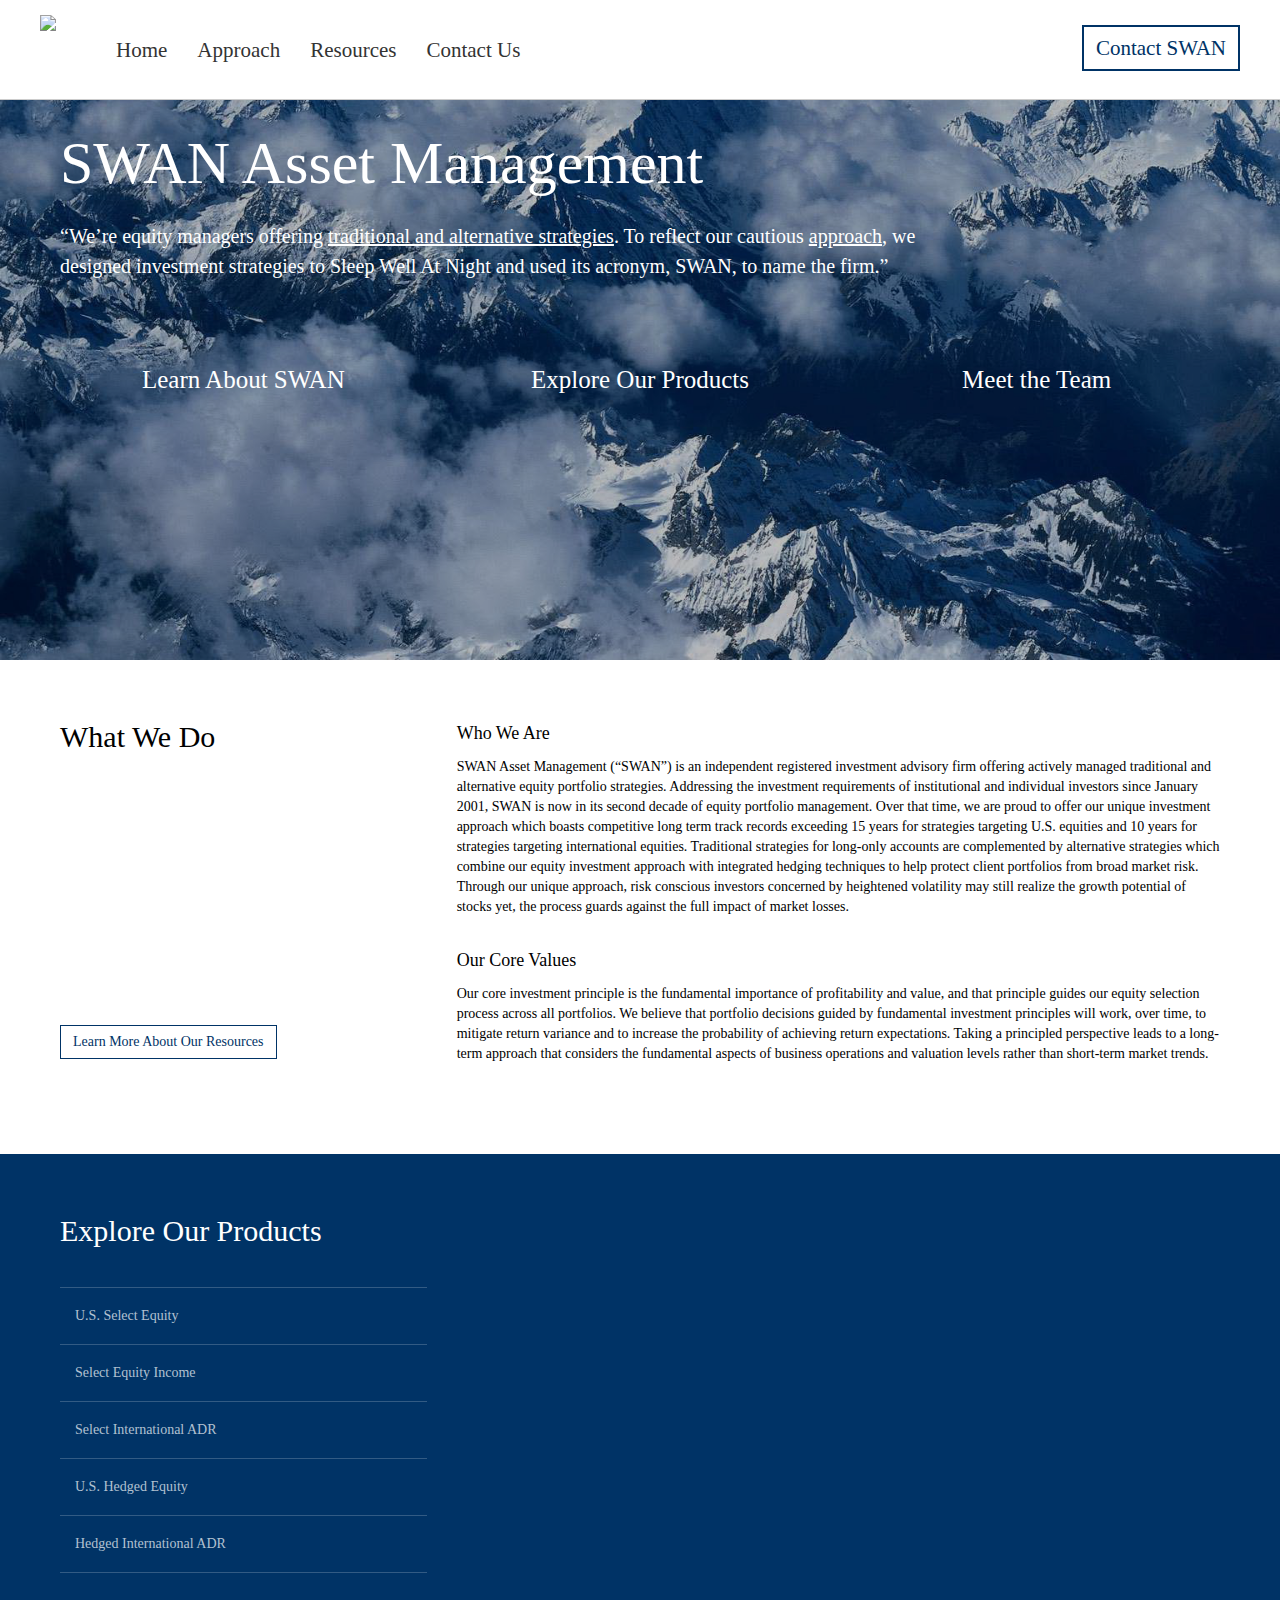
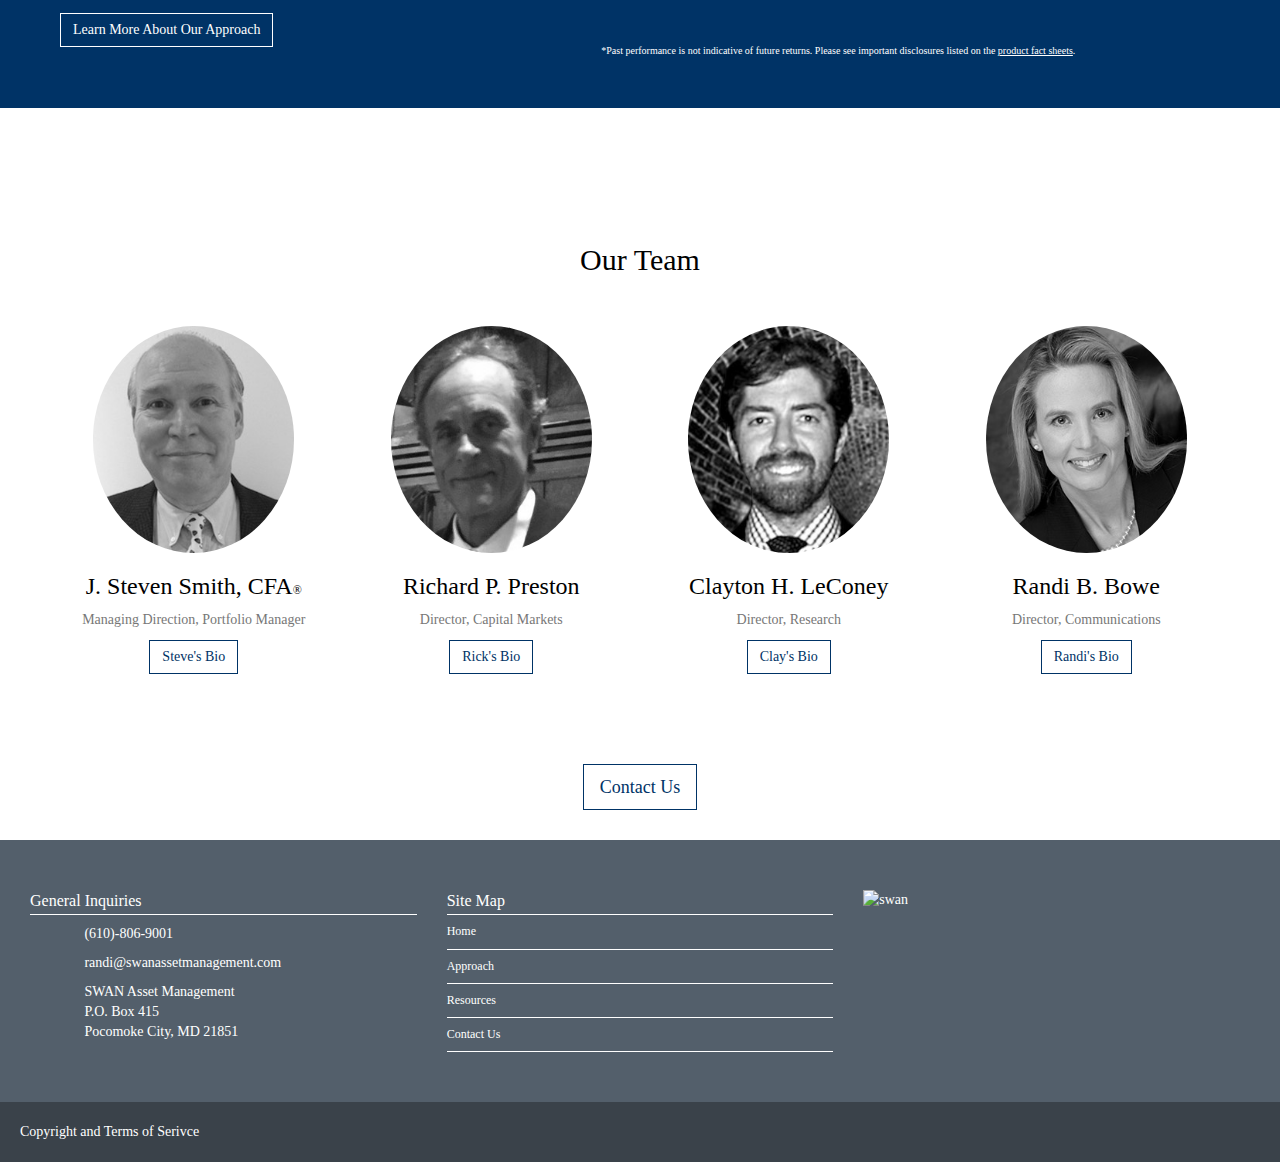
==== commit 2edb73d3: "swan fix" ====
--- a/index.html
+++ b/index.html
@@ -33,7 +33,7 @@
     <!--<link href="https://fonts.googleapis.com/css?family=Roboto:300,400" rel="stylesheet">-->
     <link href="libraries/font-awesome/css/font-awesome.min.css" rel="stylesheet">
     <link href="css/bootstrap.min.css" rel="stylesheet">
-    <link href="css/SWAN-styles.css" rel="stylesheet">
+    <link href="css/swan-styles.css" rel="stylesheet">
     <style>
         .data .col-sm-8 {
             position: relative;
@@ -61,7 +61,7 @@
                 <span class="icon-bar"></span>
                 <span class="icon-bar"></span>
             </button>
-            <a class="navbar-brand page-scroll" href="/index.html"><img height="65px" src="img/SWAN-logos/SWAN.png"></a>
+            <a class="navbar-brand page-scroll" href="/index.html"><img height="65px" src="img/swan-logos/swan.png"></a>
         </div>
 
         <!-- Collect the nav links, forms, and other content for toggling -->
@@ -130,7 +130,7 @@
         <!--<div class="row">-->
             <!--<ul class="nav nav-pills nav-justified text-center">-->
                 <!--<li>-->
-                    <!--<p id="iconicWord">SWAN</p>-->
+                    <!--<p id="iconicWord">swan</p>-->
                     <!--<br>-->
                     <!--<h2>Learn About Us</h2>-->
                     <!--<br>-->
@@ -153,14 +153,14 @@
         <div id="whatWeDo" class="row">
             <div class="col-sm-4">
                 <h2>What We Do</h2>
-                <!--<img src="img/SWAN-logos/Logo.png" alt="" style="width:70%;margin-top:20px;">-->
+                <!--<img src="img/swan-logos/Logo.png" alt="" style="width:70%;margin-top:20px;">-->
             </div>
             <div class="col-sm-8 text-left">
                 <!--<div class="panel panel-default panel-quote">-->
                     <!--<div class="panel-body">-->
-                        <!--<h4>“We’re equity managers offering <a href="approach.html">traditional and alternative strategies.</a>  To reflect our cautious <a href="approach.html">approach,</a> we designed investment strategies to Sleep Well At Night and used its acronym, SWAN, to name the firm.”-->
-
-                        <!--&lt;!&ndash;<h4>“When we built this investment <a href="approach.html">approach,</a> we needed to incorporate downside protection to preserve our client’s capital during downside events. So, we put our objective right into the name of the firm; SWAN Asset Management, investments to Sleep Well At Night.”&ndash;&gt;-->
+                        <!--<h4>“We’re equity managers offering <a href="approach.html">traditional and alternative strategies.</a>  To reflect our cautious <a href="approach.html">approach,</a> we designed investment strategies to Sleep Well At Night and used its acronym, swan, to name the firm.”-->
+
+                        <!--&lt;!&ndash;<h4>“When we built this investment <a href="approach.html">approach,</a> we needed to incorporate downside protection to preserve our client’s capital during downside events. So, we put our objective right into the name of the firm; swan Asset Management, investments to Sleep Well At Night.”&ndash;&gt;-->
                             <!--<br>-->
                             <!--<span class="pull-right">-Steve Smith, CFA Managing Principal</span></h4>-->
                     <!--</div>-->
@@ -175,8 +175,8 @@
                     <br>
                 </p>
                 <!--<p>-->
-                    <!--SWAN Asset Management <b>registered investment advisor</b> is an active equity manager of traditional and alternative investment strategies. The firm began managing its first client account in January 2001 and has since complieled long term, multi year composite tract records for five equity offerings.-->
-                    <!--Now in our second decage, SWAN is actively marketing its-->
+                    <!--swan Asset Management <b>registered investment advisor</b> is an active equity manager of traditional and alternative investment strategies. The firm began managing its first client account in January 2001 and has since complieled long term, multi year composite tract records for five equity offerings.-->
+                    <!--Now in our second decage, swan is actively marketing its-->
                     <!--unique strategies to address the investment requirements of institutional and individual-->
                     <!--investors. Our portfolios are designed for risk-averse investors to realize the growth-->
                     <!--potential of stocks but guard against the full impact of market losses. Traditional equity-->
@@ -198,7 +198,7 @@
                 </p>
                 <!--<p>-->
                     <!--<br>-->
-                    <!--SWAN was established by Steve Smith, CFA. Steve is the lead manager and the architect of the investment methodology for all SWAN Strategies,-->
+                    <!--swan was established by Steve Smith, CFA. Steve is the lead manager and the architect of the investment methodology for all swan Strategies,-->
                     <!--organized to be flexible and responsive. Our investment approach allows us to meet-->
                     <!--your specific needs and individual preferences, while recognizing the differing objectives of-->
                     <!--taxable and tax-exempt investors. We align our interests with yours by investing our personal-->
@@ -382,7 +382,7 @@
                         <i class="fa fa-envelope fa-2x"></i>
                     </div>
                     <div class="col-xs-10 no-padding-left">
-                        <a href="mailto:wanda@SWANassetmanagement.com" class="ftr">randi@SWANassetmanagement.com</a>
+                        <a href="mailto:wanda@swanassetmanagement.com" class="ftr">randi@swanassetmanagement.com</a>
                     </div>
                 </div>
                 <div class="footer-general row">
@@ -408,7 +408,7 @@
 
             <div class="col-sm-4">
                 <div style="margin: 0 0 0 0;color: white;">
-                    <img src="img/SWAN-logos/SWAN-all-white.png" style="width:100%;" alt="SWAN">
+                    <img src="img/swan-logos/swan-all-white.png" style="width:100%;" alt="swan">
                     <!--<h4>"We let you sleep well at night in a world of uncertainty"</h4>-->
                 </div>
             </div>
--- a/css/swan-styles.css
+++ b/css/swan-styles.css
@@ -0,0 +1,696 @@
+
+/* Sticky footer styles
+-------------------------------------------------- */
+html {
+  position: relative;
+  min-height: 100%;
+}
+body {
+  /* Margin bottom by footer height */
+  margin-bottom: 60px;
+  font-family: "Open Sans", "Helvetica Neue", Serif ;
+  font-weight:300;
+  color: #535f6b;
+}
+
+.no-padding-left {
+  padding-left:0px;
+}
+.footer {
+  position: absolute;
+  bottom: 0;
+  width: 100%;
+  /* Set the fixed height of the footer here */
+  height: 60px;
+  /*background-color: #f5f5f5;*/
+}
+
+.footer-wrapper {
+  width:100%;
+  padding:50px 30px;
+  background:#535f6b;
+
+}
+
+.footer-banner {
+  padding:20px;
+  background: #3A424A;
+  color: white;
+}
+
+.footer .footer-wrapper .container {
+  min-height:220px;
+  padding:50px 0;
+}
+
+.footer .footer-wrapper .general .footer-heading {
+  margin-bottom:5px;
+}
+
+.footer-heading {
+  font-weight:300;
+  font-size:12pt;
+  color:white;
+  padding: 0 0 2px 0;
+  border-bottom:1px solid white;
+}
+.footer-text {
+  font-size:9pt;
+  color:white;
+  border-bottom:1px solid white;
+  padding: 8px 0 8px 0;
+}
+
+.footer-general {
+  /*font-size:9pt;*/
+  color:white;
+  /*border-bottom:1px solid white;*/
+  padding: 4px 0 4px 0;
+}
+
+.footer-general:first-child {
+  margin-top:10px;
+}
+
+.footer-general a {
+  color:white;
+}
+
+.footer-text a {
+  color:white;
+}
+
+.footer .fa-5x {
+  padding:0 5px;
+  vertical-align: middle;
+  color: white;
+}
+
+.footer .fa-2x {
+  padding:0 15px 0 0;
+  vertical-align: middle;
+
+}
+
+.h1, .h2, .h3, .h4, .h5, .h6, h1, h2, h3, h4, h5, h6 {
+  font-weight: 300;
+  margin-top:0;
+}
+
+.btn-default {
+  -webkit-border-radius:0;
+  -moz-border-radius:0;
+  border-radius:0;
+  border:1px solid #fff;
+  background:#003366;
+  color: white;
+}
+
+
+
+.btn-primary {
+  -webkit-border-radius:0;
+  -moz-border-radius:0;
+  border-radius:0;
+  border:1px solid #003366;
+  background: white;
+  color: #003366;
+}
+
+.navButton {
+  margin-top:22px;
+  box-shadow: 2px;
+}
+
+.servicesButton {
+  margin-top: -85px;
+}
+
+.dataButton {
+  border:1px solid #fff;
+  background:#fff;
+  color: #003366;
+}
+
+h3 span {
+  font-size: xx-large;
+}
+
+.alternative {
+  background-color: white;
+}
+
+.aboutus .row .quoteBlock {
+  /*background-color: #f1f1f1;*/
+  background-color: transparent;
+  height: auto;
+  z-index: 5;
+  padding: 7px 15px 7px 30px;
+  /*right: 4%;*/
+  color: black;
+  /*box-shadow: 1px 1px 3px rgba(55, 55, 55, .59);*/
+}
+
+h4 {
+  line-height: 1.5;
+
+}
+
+h4.blue::selection {
+  background: #003366;
+}
+h4.blue::-moz-selection {
+  background: #003366;
+}
+
+.row .col-sm-4 .list-group .alternative {
+   background-color: white;
+   color: #003366;
+}
+
+.row .col-sm-4 .list-group .alternative:hover {
+  background-color: #003366;
+  color: white;
+}
+
+.col-sm-12 .btn-default {
+  float: right;
+  margin-left: 10px;
+  margin-top: 5px;
+}
+
+
+/* Custom page CSS
+-------------------------------------------------- */
+/* Not required for template or sticky footer method. */
+
+body > .container-fluid {
+  padding: 60px 15px 0;
+  padding-right:0;
+  padding-left:0;
+}
+.container .text-muted {
+  margin: 20px 0;
+}
+
+.footer > .container {
+  padding-right: 15px;
+  padding-left: 15px;
+}
+
+/*this is to control where the anchors to jump to adjusting for
+the height of the fixed navbar - homepage only*/
+#whatWeDo {
+   padding-top: 155px;
+   margin-top: -155px;
+ }
+#explore {
+  padding-top: 155px;
+  margin-top: -155px;
+  margin-bottom: 115px;
+}
+#ourTeam {
+   padding-top: 135px;
+   margin-top: -135px;
+ }
+
+
+
+.index-nav {
+  color: #fff;
+  margin-top:60px;
+  margin-bottom:30px;
+}
+
+#mainNav {
+  height: 100px;
+}
+
+#mainNav a {
+  font-size: 1.5em;
+
+}
+
+/*this is to change nav bar link spacing to conform
+with new logo size*/
+@media (min-width: 768px) {
+  .navbar-left > li > a {
+    padding-top: 40px !important;
+  }
+
+  #mainNav .btn-primary {
+    margin-top: 25px;
+    border: 2px solid #003366;
+  }
+}
+
+
+.jumbotron-main {
+  padding-top: 20px;
+}
+
+.jumbotron-main .index-nav h2 {
+  font-size:25px;
+}
+
+.index-nav i {
+  padding-bottom:15px;
+}
+
+.bg-primary {
+  background:#003366;
+  color:white !important;
+}
+
+.bg-secondary {
+  background:white;
+  color:black !important;
+}
+
+
+.section {
+  padding:60px;
+}
+
+.list-group {
+  margin-top:40px;
+  margin-bottom:40px;
+}
+
+.list-group-item.active, .list-group-item.active:focus, .list-group-item.active:hover {
+  z-index: 2;
+  color: #fff;
+  background-color: #003366;
+  border-color: #003366;
+}
+
+a.list-group-item:focus, a.list-group-item:hover, button.list-group-item:focus, button.list-group-item:hover {
+  color: #555;
+  text-decoration: none;
+  background-color: #f5f5f5;
+}
+
+.list-group-item {
+  position: relative;
+  display: block;
+  padding: 18px 15px;
+  margin-bottom: -1px;
+  background-color: #003366;
+  border: 1px solid #325b84;
+  border-right:0;
+  border-left:0;
+}
+
+a.list-group-item, button.list-group-item {
+  color: #b2c1d1;
+}
+
+.list-group-item:first-child {
+  border-top-left-radius: 0;
+  border-top-right-radius: 0;
+}
+
+.list-group-item:last-child {
+  margin-bottom: 0;
+  border-bottom-right-radius: 0;
+  border-bottom-left-radius: 0;
+}
+
+
+.list-group .fa-angle-right {
+  float: right;
+  display: inline-block;
+  vertical-align: middle;
+}
+
+.wrapper{position:relative;}
+.bottom{position:absolute; bottom:0;}
+
+.jumbotron-main h2 {
+  font-size: 60px;
+}
+
+.jumbotron-main h1 {
+  margin-bottom:0;
+}
+
+.jumbotron-main h4 {
+  font-size: 20px;
+}
+
+.jumbotron-main p {
+  font-size: 15px;
+}
+
+.img-circle {
+  margin-bottom:20px;
+  margin-top:40px;
+}
+
+.container-fluid .jumbotron {
+  background: url('../img/flipped_snowy-mountain.png') no-repeat center center fixed;
+  -webkit-background-size: cover;
+  -moz-background-size: cover;
+  -o-background-size: cover;
+  background-size: cover;
+  /*height:80vh;*/
+  -webkit-border-radius: 0;
+  -moz-border-radius: 0;
+  border-radius: 0;
+  color: #ffffff;
+  margin-bottom:0;
+}
+
+.container-fluid .jumbotron-main {
+  min-height:500px;
+  max-height:600px;
+  height:90vh;
+
+}
+
+.container-fluid .jumbotron-approach {
+  min-height:500px;
+  max-height:600px;
+  height:90vh;
+}
+
+.container-fluid .jumbotron-approach h3 {
+  font-size:20px;
+}
+
+.container-fluid .jumbotron-resources {
+  min-height:500px;
+  max-height:600px;
+  height:90vh;
+}
+
+.container-fluid .jumbotron-resources h1 {
+  margin-top:60px;
+}
+
+.container-fluid .jumbotron-contactus {
+
+}
+
+.container-fluid .jumbotron-contactus h1 {
+  margin:60px 0;
+}
+
+.container-fluid .jumbotron-contactus .panel-heading h1 {
+  font-size:30px;
+}
+
+.container-fluid .jumbotron-contactus .panel-body p {
+  font-size:14px;
+}
+
+.container-fluid .jumbotron .text-left {
+  background-color: transparent;
+  z-index: 5;
+  margin-top: 3em;
+  padding: 15px;
+  /*left: 5%;*/
+  color: white;
+  height: auto;
+  font-weight: 800;
+  /*box-shadow: 1px 0px 5px rgba(255, 255, 255, 0.58)*/
+}
+
+#resourcesTab {
+  margin-top: 240px;
+}
+
+.section .row .col-sm-8 .col-sm-12 {
+  background-color: #d8f0e2;
+  z-index: 5;
+  margin-top: 0px;
+  margin-bottom: 30px;
+  padding: 20px;
+  left: 0%;
+  color: black;
+  height: auto;
+  box-shadow: 1px 1px 3px rgba(55, 55, 55, .59);
+}
+
+.panel-quote {
+  background: #DAE2E9;
+  padding:15px;
+}
+/*.section .row .col-sm-8 .col-sm-12 {*/
+  /*background-color: #d8f0e2;*/
+  /*z-index: 5;*/
+  /*margin-top: 0px;*/
+  /*margin-bottom: 30px;*/
+  /*padding: 20px;*/
+  /*left: 0;*/
+  /*color: black;*/
+  /*height: auto;*/
+  /*box-shadow: 1px 1px 3px rgba(55, 55, 55, .59);*/
+
+/*}*/
+/*.row .col-sm-4, img {*/
+  /*display: inline-block !important;*/
+  /*margin-bottom: 10px;*/
+/*}*/
+
+
+/*.swanInfoSheet {*/
+  /*background-color: #f1f1f1;*/
+  /*margin-top: 20px;*/
+  /*margin-bottom: 20px;*/
+  /*padding: 20px;*/
+  /*color: black;*/
+  /*height: auto;*/
+  /*box-shadow: 1px 1px 3px rgba(55, 55, 55, .59);*/
+
+/*}*/
+
+/*.quarterlyEarnings {*/
+  /*margin-top: 20px;*/
+  /*margin-bottom: 20px;*/
+  /*padding: 20px;*/
+  /*color: white !important;*/
+  /*background-color: #003366 !important;*/
+  /*height: auto;*/
+  /*box-shadow: 1px 1px 3px rgba(55, 55, 55, .59);*/
+
+/*}*/
+/*.row .quarterlyEarnings .years {*/
+  /*padding-right: 0px;*/
+  /*padding-left: 0px;*/
+
+/*}*/
+
+/*.row .quarterlyEarnings h1 {*/
+  /*font-weight: 600;*/
+  /*border-bottom: 1px solid white;*/
+  /*margin-bottom: 35px;*/
+/*}*/
+
+/*.row .quarterlyEarnings .quarters {*/
+  /*font-weight: 600;*/
+  /*display: inline;*/
+  /*border-bottom: none;*/
+/*}*/
+
+
+
+/*.iframe-container {*/
+  /*padding-bottom: 80%;*/
+  /*padding-top: 20px; height: 0; overflow: hidden;*/
+/*}*/
+
+/*.iframe-container iframe,*/
+/*.iframe-container object,*/
+/*.iframe-container embed {*/
+  /*position: absolute;*/
+  /*top: 0;*/
+  /*left: 0;*/
+  /*width: 100%;*/
+  /*height: 100%;*/
+/*}*/
+
+.navbar-default {
+  background-color: #fff;  /*-------------------------////CHANGE THIS////-----------------------------*/
+  -webkit-transition: all .35s;
+  -moz-transition: all .35s;
+  transition: all .35s;
+  border:0;
+}
+
+.navbar-default .navbar-header .navbar-brand {
+  /*text-transform: uppercase;*/
+  /*font-family: 'Ek Mukta','Helvetica Neue',Arial,sans-serif;*/
+  /*font-weight: 700;*/
+  color: #849CA3;  /*-------------------------////CHANGE THIS////-----------------------------*/
+}
+
+.navbar-default .navbar-header .navbar-brand:hover,
+.navbar-default .navbar-header .navbar-brand:focus {
+  color: #eb3812;  /*-------------------------////CHANGE THIS////-----------------------------*/
+}
+
+.navbar-default .nav > li>a,
+.navbar-default .nav>li>a:focus {
+  /*text-transform: uppercase;*/
+  font-size: 18px;
+  /*font-weight: 700;*/
+  color: #222;  /*-------------------------////CHANGE THIS////-----------------------------*/
+}
+
+.navbar-default .nav > li>a:hover,
+.navbar-default .nav>li>a:focus:hover {
+  color: #849CA3;  /*-------------------------////CHANGE THIS////-----------------------------*/
+}
+
+.navbar-default .nav > li.active>a,
+.navbar-default .nav>li.active>a:focus {
+  color: #849CA3 !important;  /*-------------------------////CHANGE THIS////-----------------------------*/
+  background-color: #fff;
+}
+
+.navbar-default .nav > li.active>a:hover,
+.navbar-default .nav>li.active>a:focus:hover {
+  background-color: #fff;
+}
+
+.header-signup-button {
+  color:#fff !important;
+  padding-top:15px;
+  padding-bottom:15px;
+  margin-top:15px;
+}
+
+.header-login-button {
+  color:#fff !important;
+  padding-top:15px;
+  padding-bottom:15px;
+  margin-top:15px;
+  margin-right: 15px;
+}
+
+@media(min-width:768px) {
+  .navbar-default {
+    /*border-color: rgba(255,255,255,.3);*/
+    background-color: #fff;
+    border-bottom:1px solid #ccc;
+  }
+
+  .navbar-default .navbar-header .navbar-brand {
+    color: rgb(255,255,255);
+  }
+
+  .navbar-default .navbar-header .navbar-brand:hover,
+  .navbar-default .navbar-header .navbar-brand:focus {
+    color: #fff;
+  }
+
+  .navbar-default .nav > li>a,
+  .navbar-default .nav>li>a:focus {
+    color: #333;
+    font-size: 18px;
+  }
+
+  .navbar-default .nav > li>a:hover,
+  .navbar-default .nav>li>a:focus:hover {
+    color: #849CA3;
+  }
+
+  .navbar-default.affix {
+    /*border-color: rgba(34,34,34,.05);*/
+    background-color: #fff;
+  }
+
+
+  .navbar-default.affix .navbar-header .navbar-brand {
+    font-size: 14px;
+    color: #849CA3;
+  }
+
+  .navbar-default.affix .navbar-header .navbar-brand:hover,
+  .navbar-default.affix .navbar-header .navbar-brand:focus {
+    color: #eb3812;
+  }
+
+  .navbar-default.affix .nav > li>a,
+  .navbar-default.affix .nav>li>a:focus {
+    color: #333;
+  }
+
+  .navbar-default.affix .nav > li>a:hover,
+  .navbar-default.affix .nav>li>a:focus:hover {
+    color: #849CA3;
+  }
+
+  .navbar-left {
+    padding-left:30px;
+  }
+
+  .navbar-left > li > a {
+    padding-top: 30px;
+    padding-bottom: 30px;
+  }
+
+  .signup-btn {
+    background: #003366;
+    color: #fff !important;
+  }
+}
+
+@media(max-width:768px) {
+
+
+  .navbar-default {
+    min-height: 80px;
+  }
+
+  .navbar-toggle {
+    margin-top:23px;
+    border-color: #849CA3 !important;
+  }
+
+  .navbar-default .navbar-toggle .icon-bar {
+    background-color: #849CA3;
+  }
+
+  .navbar-default .navbar-toggle:focus, .navbar-default .navbar-toggle:hover {
+    background-color: #849CA3;
+    border-color: #fff !important;
+  }
+
+  .navbar-default .navbar-toggle:focus .icon-bar, .navbar-default .navbar-toggle:hover .icon-bar{
+    background-color: #fff;
+  }
+
+  .navbar-default .navbar-collapse {
+    border-top:0;
+  }
+
+  .navbar-right > li > a {
+    margin-top:0;
+    margin-bottom:15px;
+  }
+
+  .navbar-left {
+    padding-left:0;
+  }
+
+  .marketing-img {
+    /*margin-top:30px;*/
+  }
+
+}
+
+.data .col-sm-8 {
+  position: relative;
+}
+/*.se-bio {*/
+  /*position: absolute;*/
+  /*background: #003366;*/
+  /*bottom:40px;*/
+  /*right:20px;*/
+  /*width:75%;*/
+  /*top: 0;*/
+  /*padding:10px 10px 10px 10px;*/
+
+/*}*/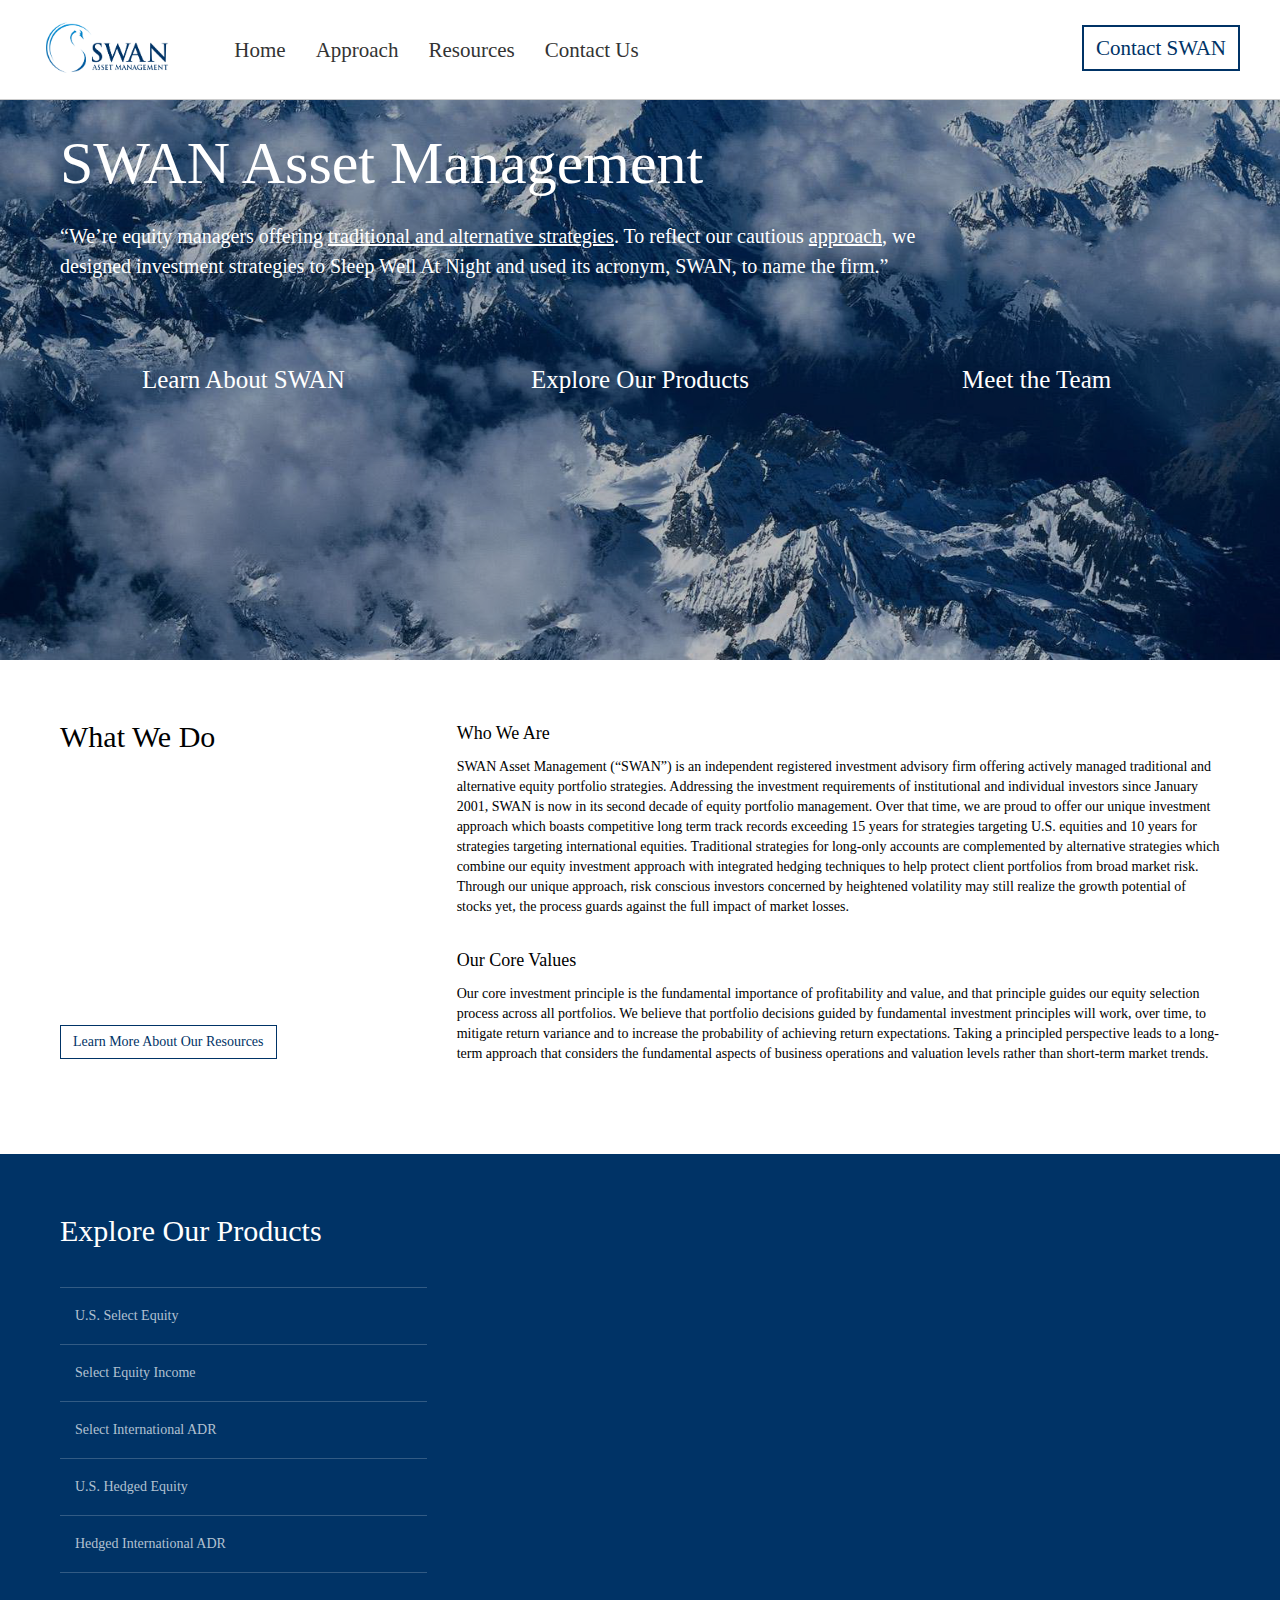
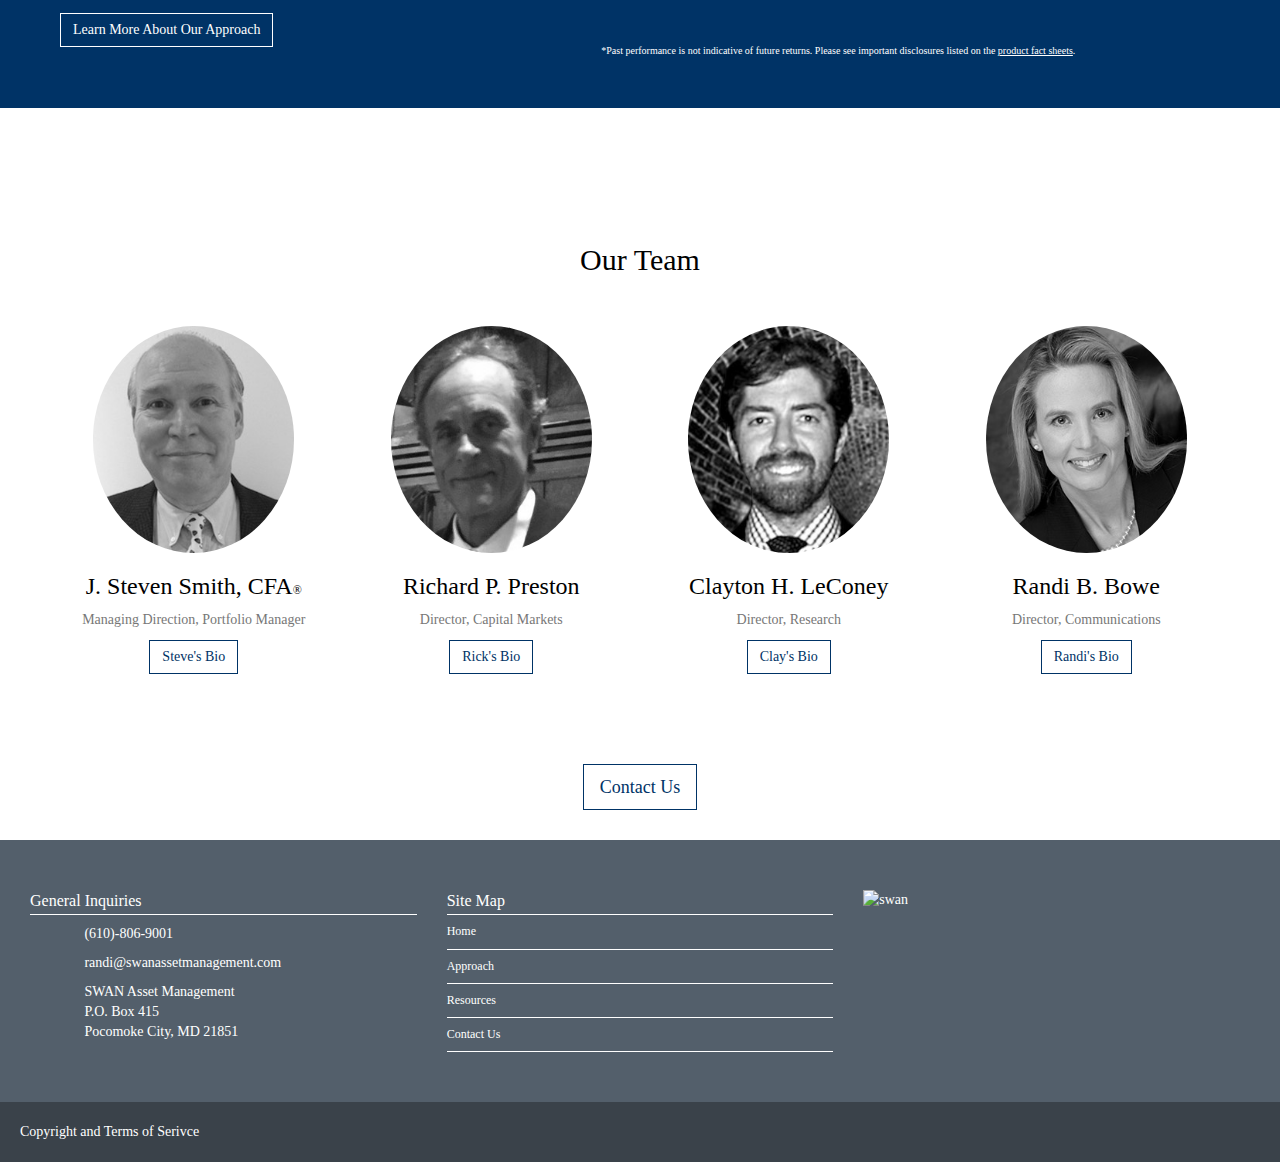
==== commit 832ab62b: "swan fix #3" ====
--- a/index.html
+++ b/index.html
@@ -61,7 +61,7 @@
                 <span class="icon-bar"></span>
                 <span class="icon-bar"></span>
             </button>
-            <a class="navbar-brand page-scroll" href="/index.html"><img height="65px" src="img/swan-logos/swan.png"></a>
+            <a class="navbar-brand page-scroll" href="/index.html"><img height="65px" src="img/swan-logos/Swan.png"></a>
         </div>
 
         <!-- Collect the nav links, forms, and other content for toggling -->
@@ -408,7 +408,7 @@
 
             <div class="col-sm-4">
                 <div style="margin: 0 0 0 0;color: white;">
-                    <img src="img/swan-logos/swan-all-white.png" style="width:100%;" alt="swan">
+                    <img src="img/swan-logos/Swan-all-white.png" style="width:100%;" alt="swan">
                     <!--<h4>"We let you sleep well at night in a world of uncertainty"</h4>-->
                 </div>
             </div>
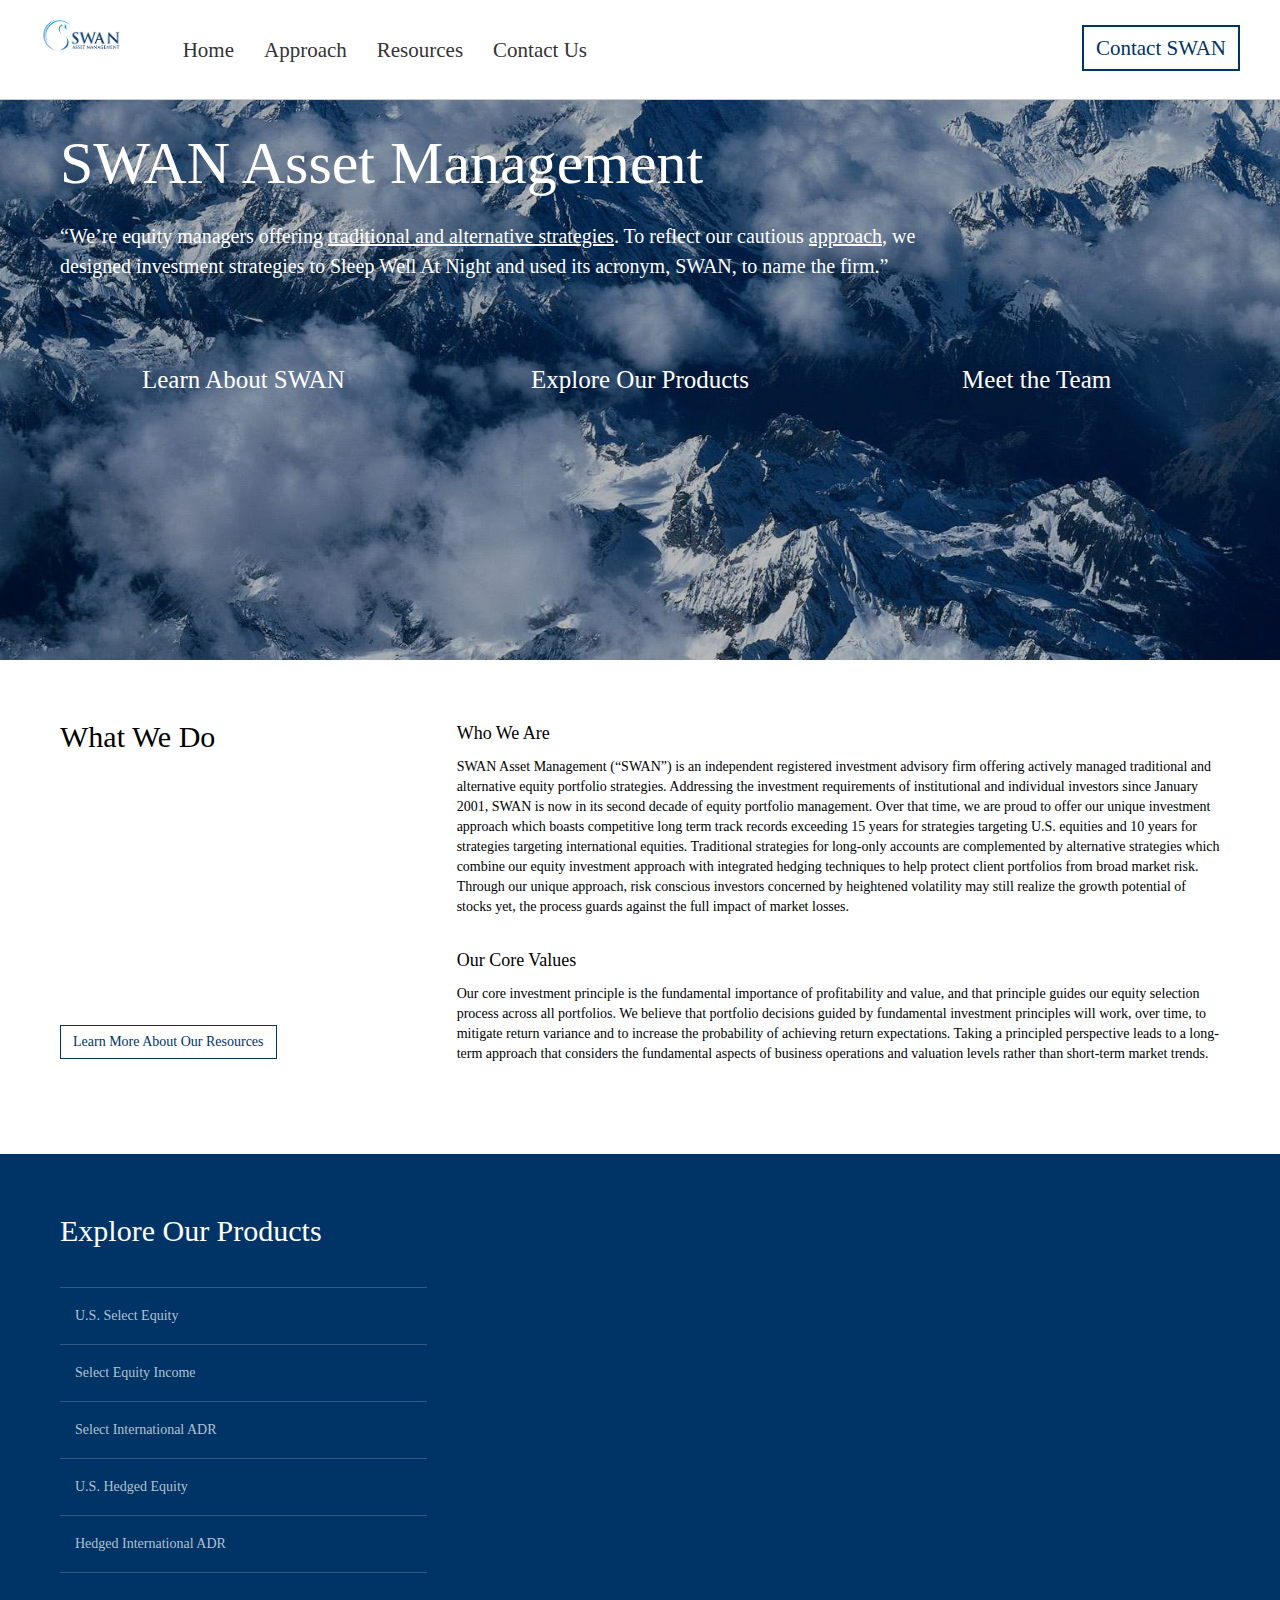
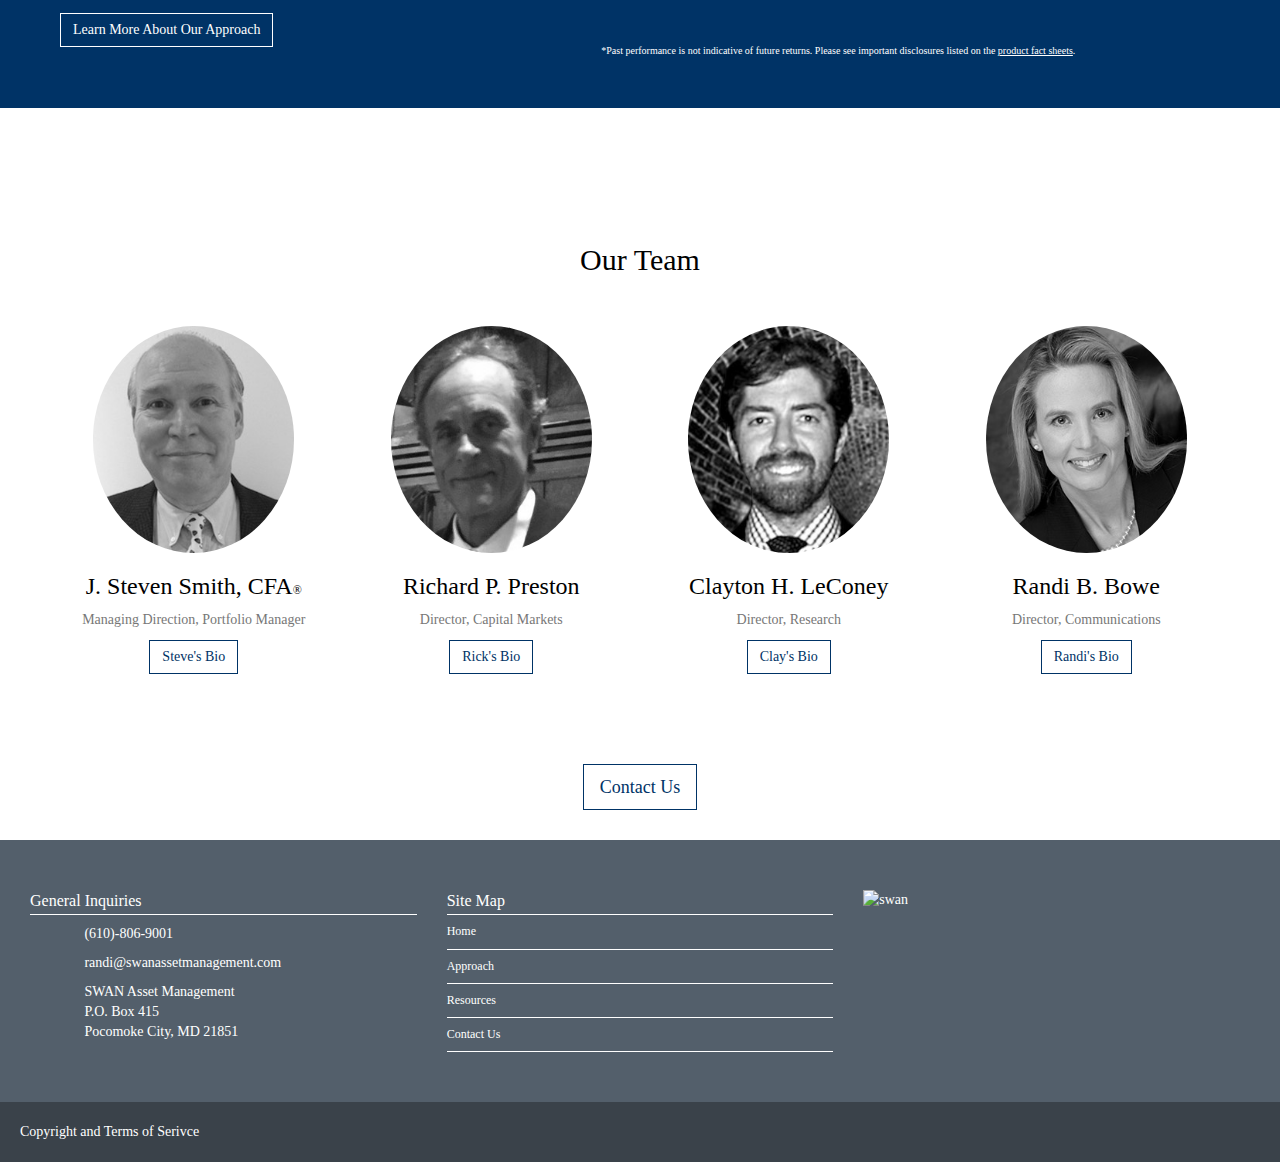
==== commit 45ee2f7d: "swan fix #4" ====
--- a/index.html
+++ b/index.html
@@ -61,7 +61,7 @@
                 <span class="icon-bar"></span>
                 <span class="icon-bar"></span>
             </button>
-            <a class="navbar-brand page-scroll" href="/index.html"><img height="65px" src="img/swan-logos/Swan.png"></a>
+            <a class="navbar-brand page-scroll" href="/index.html"><img height="40px" src="img/swan-logos/Swan.png"></a>
         </div>
 
         <!-- Collect the nav links, forms, and other content for toggling -->
